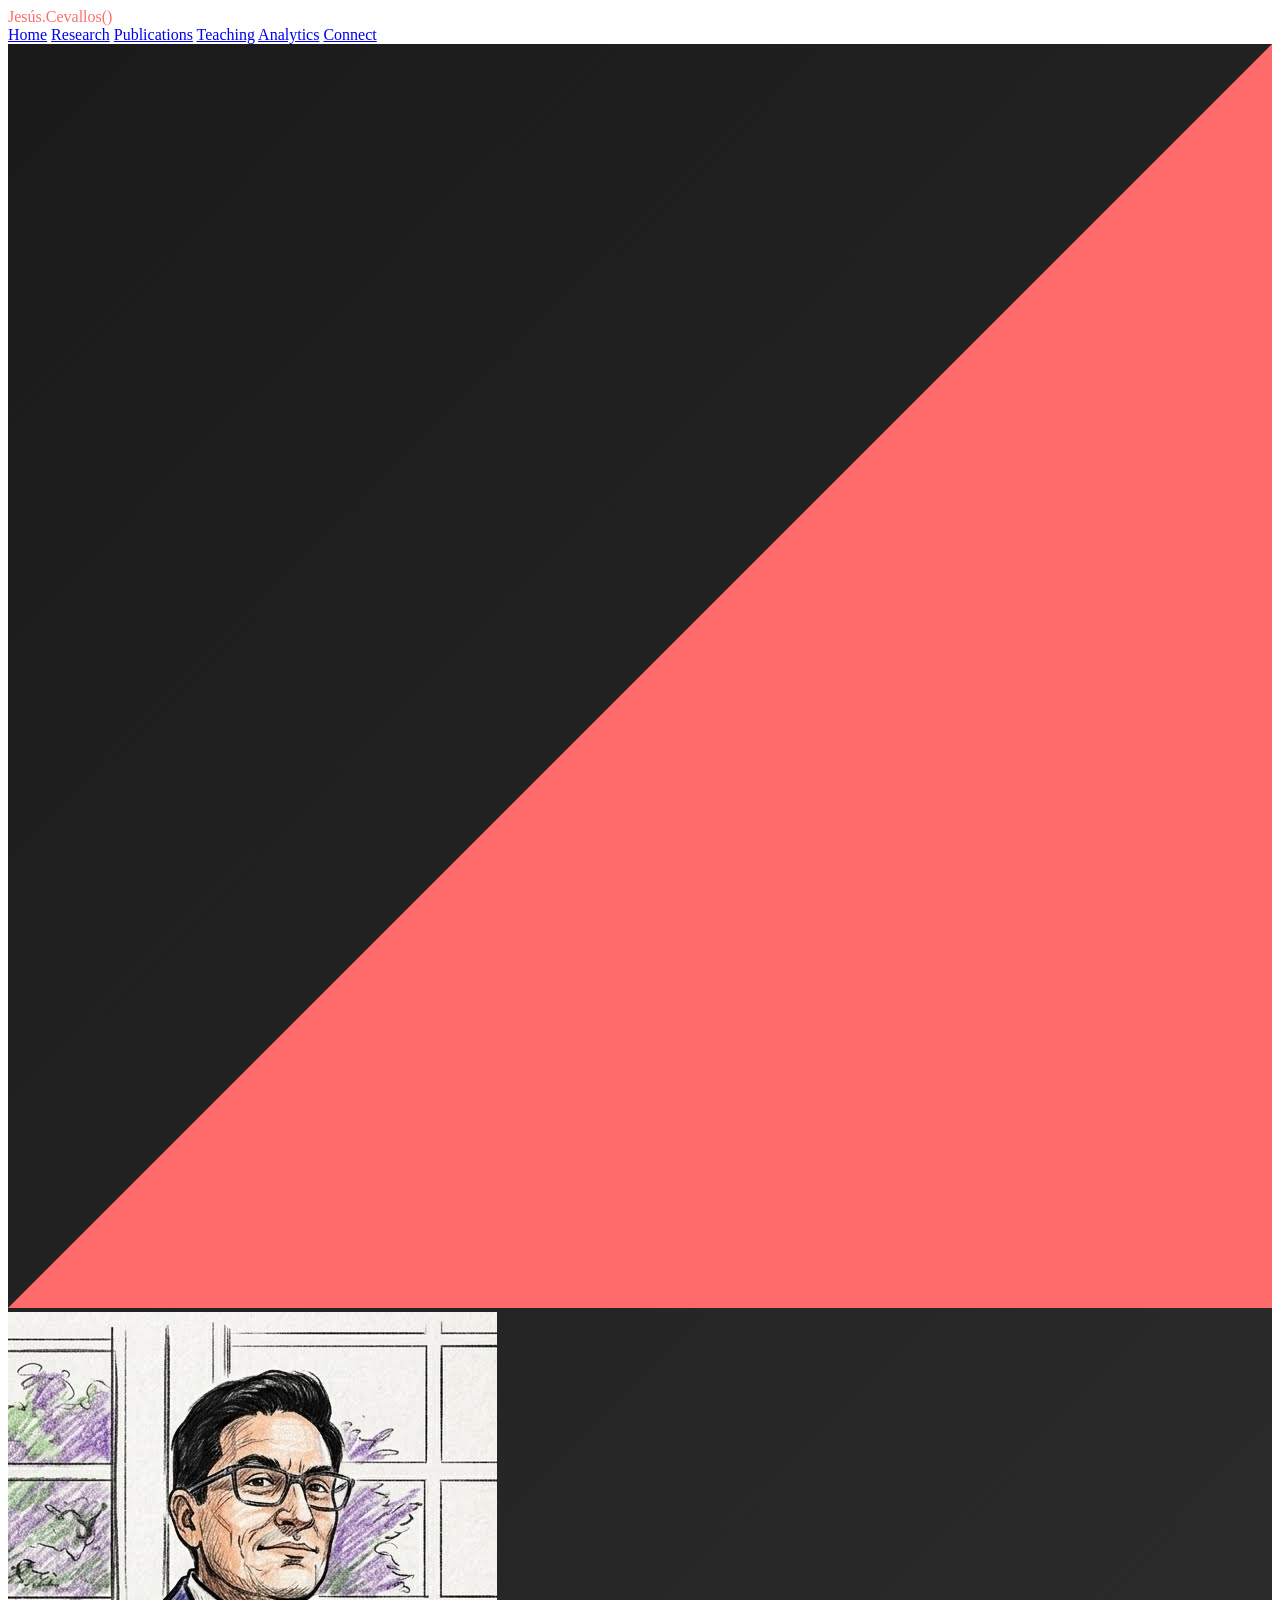
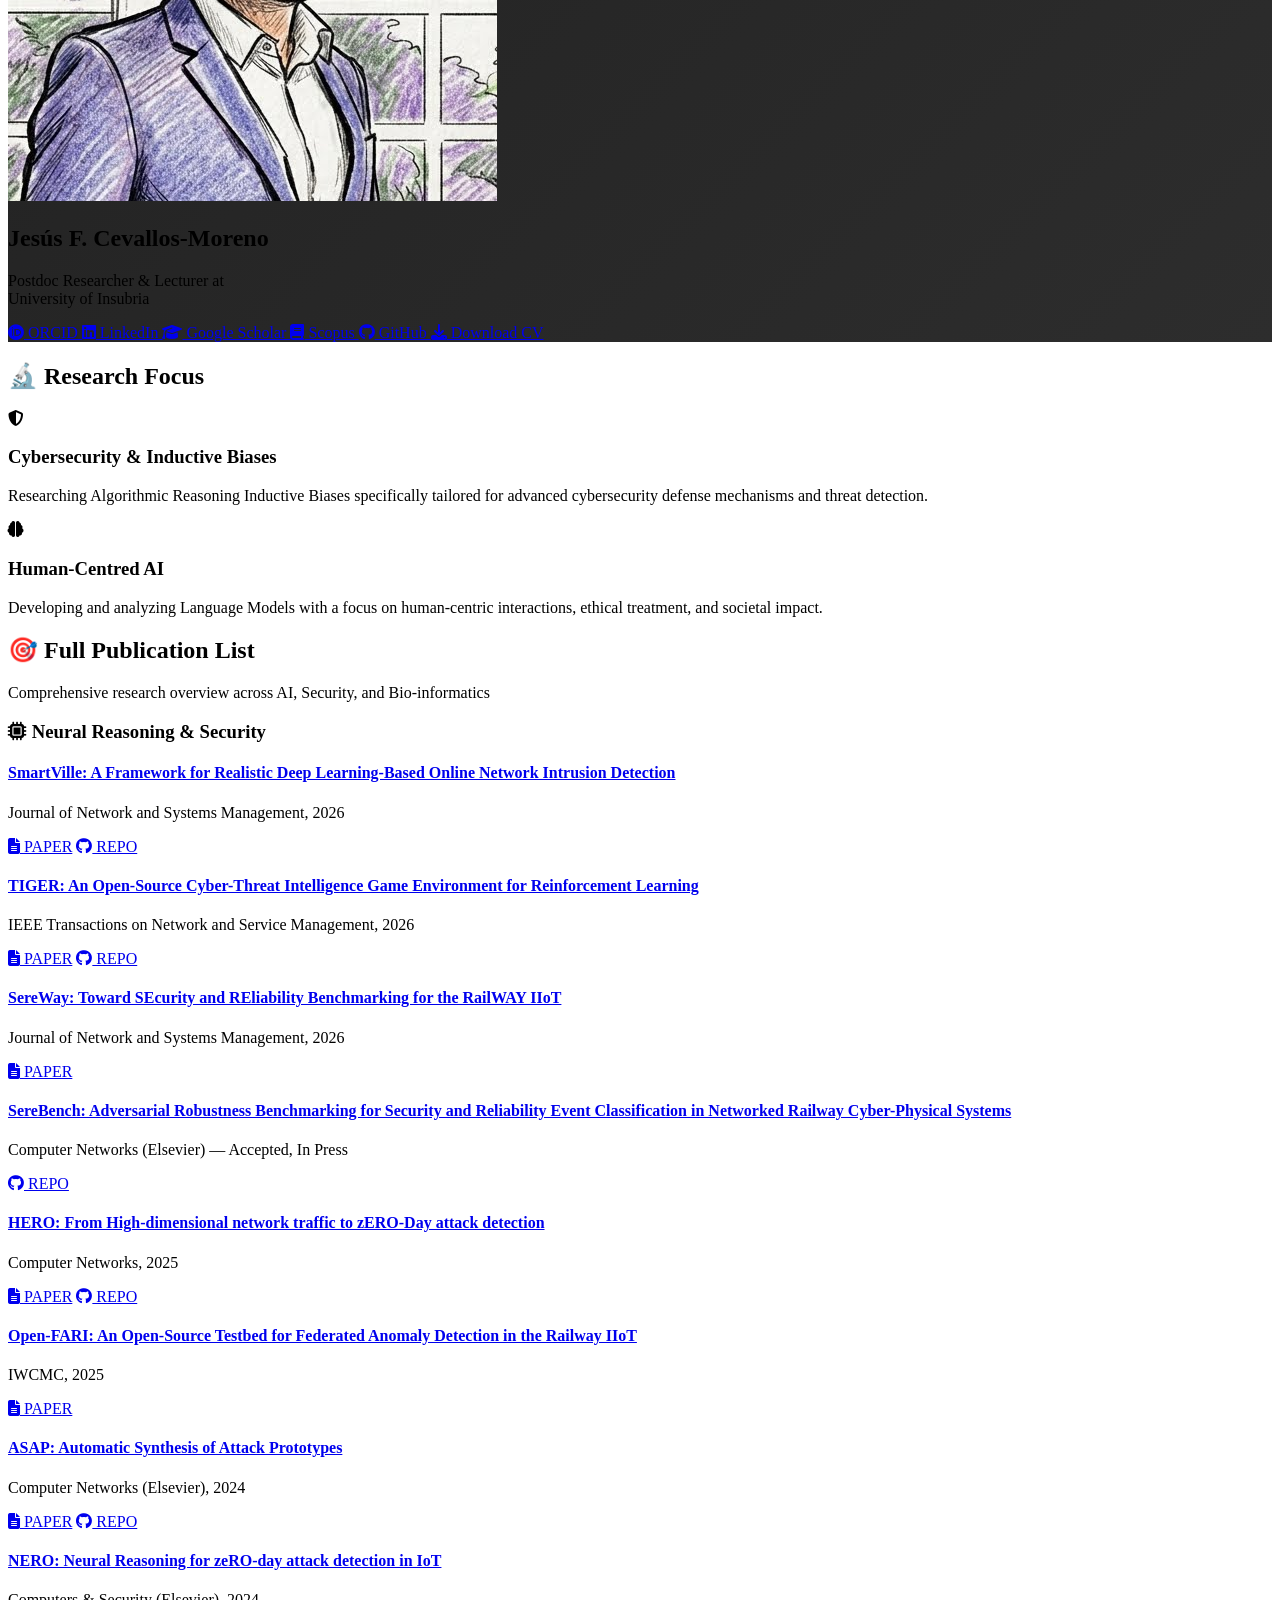
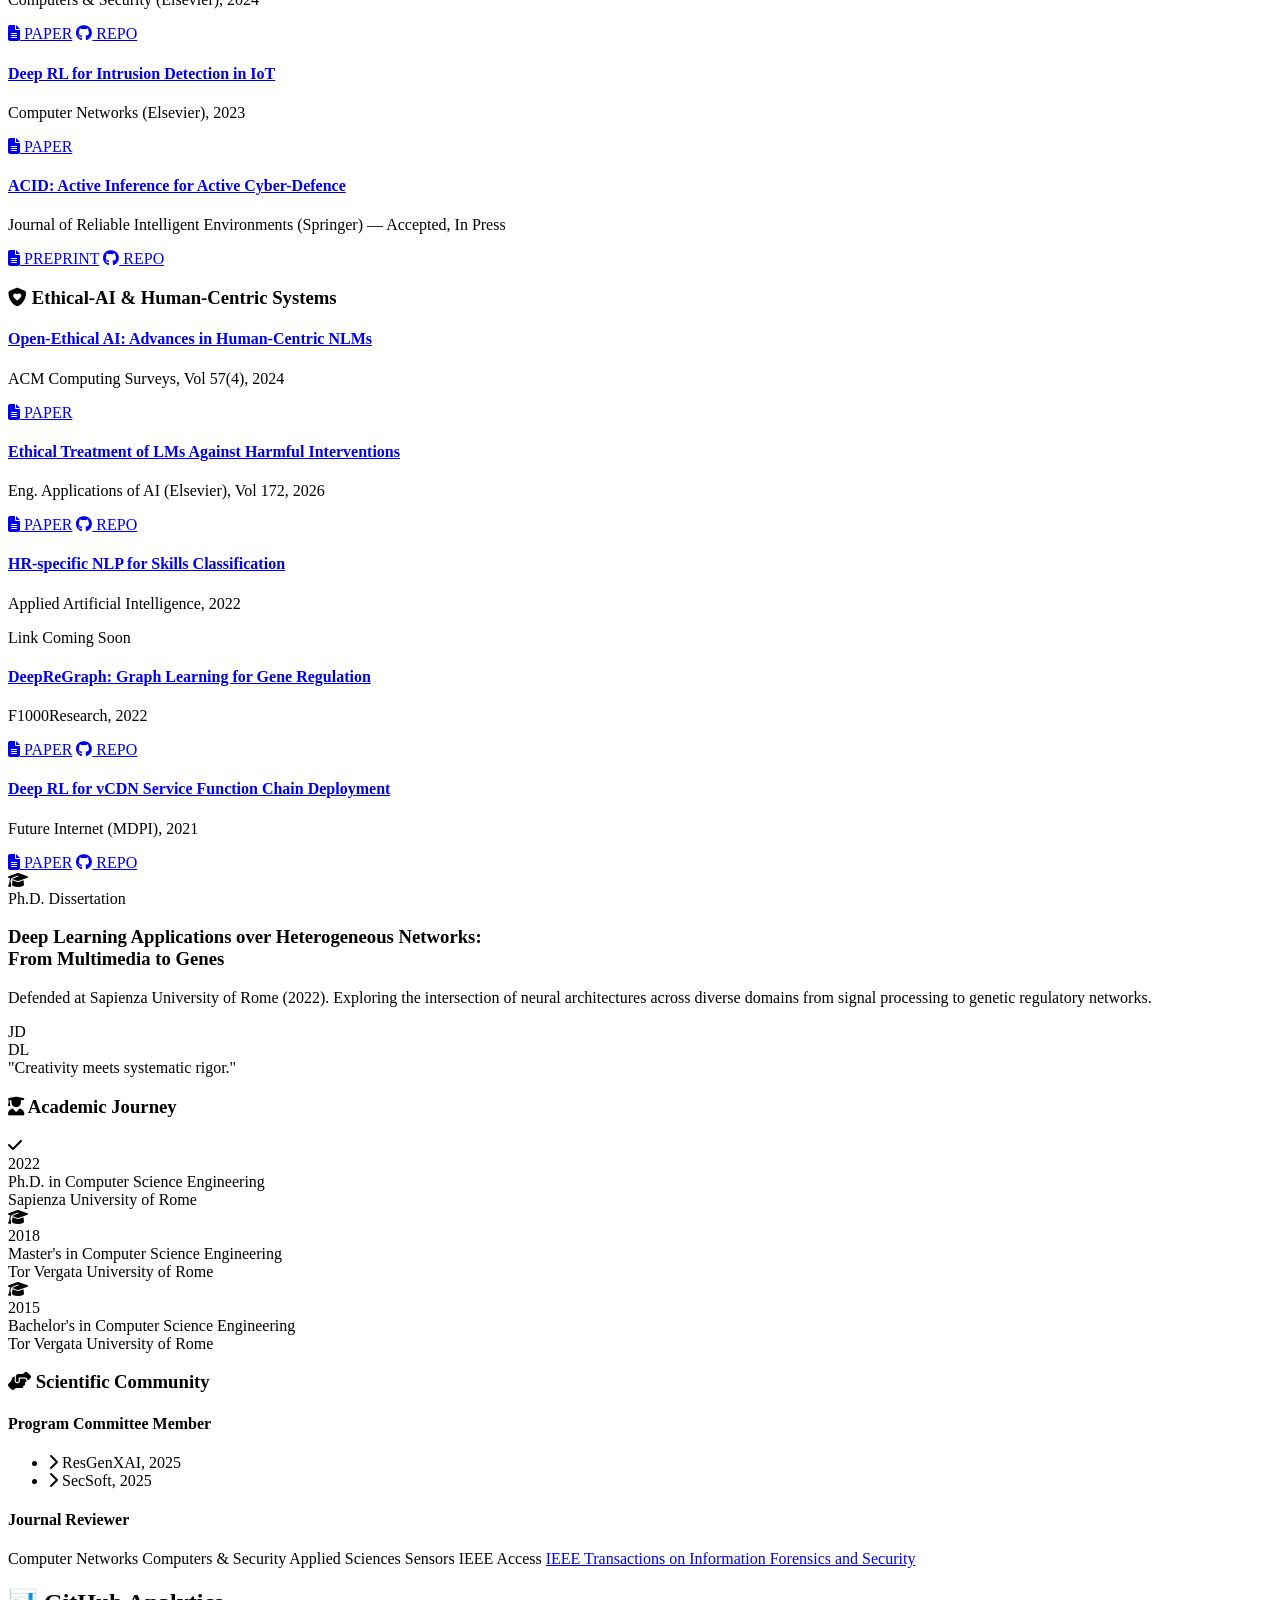
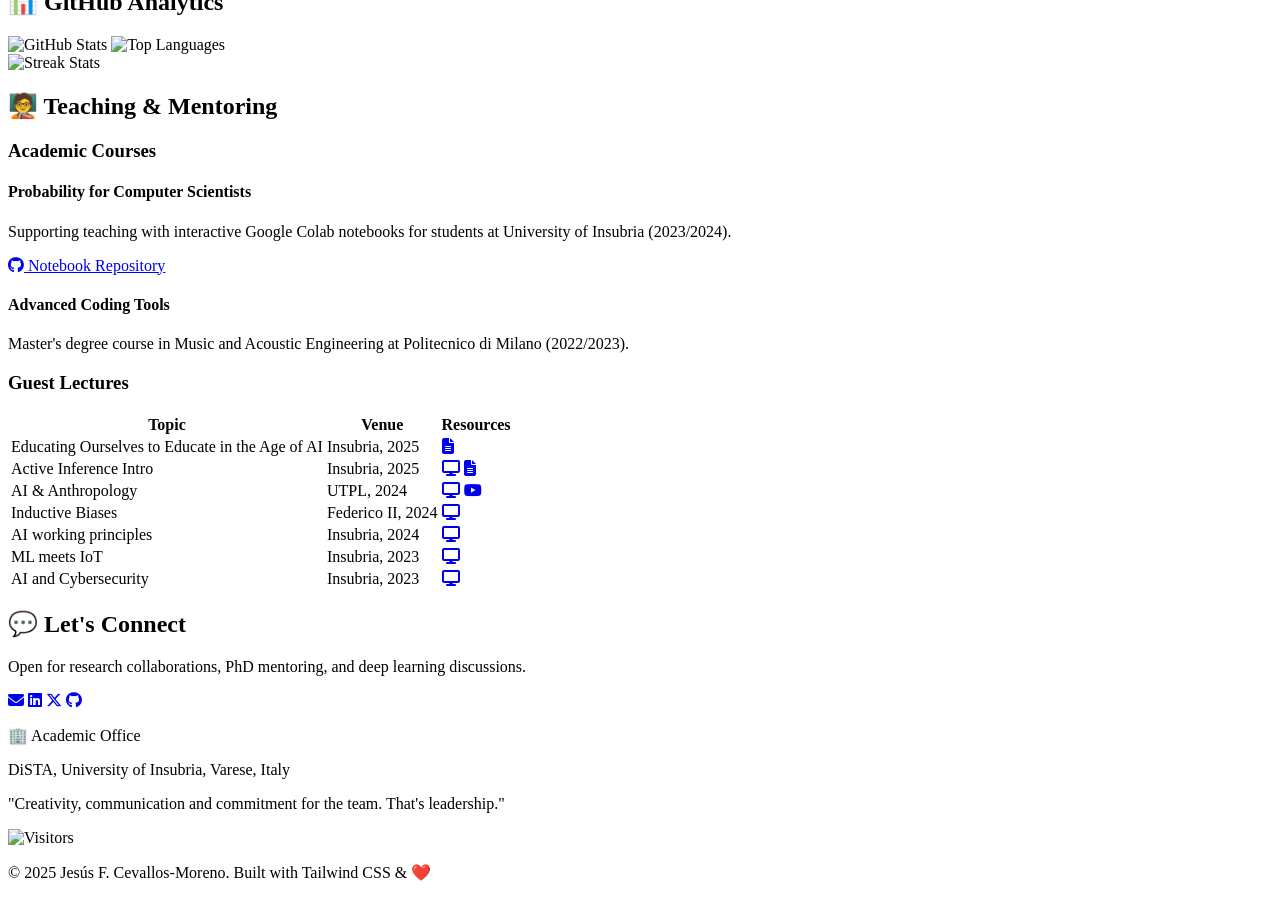
==== index.html @ f4cc7518 "feat: add SereBench publication, update ACID publication status, and update CV and submodules" ====
<!DOCTYPE html>
<html lang="en">
<head>
    <meta charset="UTF-8">
    <meta name="viewport" content="width=device-width, initial-scale=1.0">
    <title>Jesús F. Cevallos-Moreno | Academic Profile</title>
    <!-- Tailwind CSS for modern styling -->
    <script src="https://cdn.tailwindcss.com"></script>
    <!-- Font Awesome for icons -->
    <link rel="stylesheet" href="https://cdnjs.cloudflare.com/ajax/libs/font-awesome/6.4.0/css/all.min.css">
    <!-- Google Fonts -->
    <link href="https://fonts.googleapis.com/css2?family=Inter:wght@300;400;600;700&family=Fira+Code:wght@400;500&display=swap" rel="stylesheet">
    <!-- AOS for scroll animations -->
    <link href="https://unpkg.com/aos@2.3.1/dist/aos.css" rel="stylesheet">
    <script>
        tailwind.config = {
            theme: {
                extend: {
                    colors: {
                        primary: '#FF6B6B',
                        secondary: '#4285F4',
                        dark: '#1a1a1a',
                    },
                    fontFamily: {
                        sans: ['Inter', 'sans-serif'],
                        mono: ['Fira Code', 'monospace'],
                    }
                }
            }
        }
    </script>
    <style>
        html { scroll-behavior: smooth; }
        .gradient-text {
            background: linear-gradient(135deg, #FF6B6B 0%, #ff8e8e 100%);
            -webkit-background-clip: text;
            -webkit-text-fill-color: transparent;
        }
        .hero-gradient {
            background: linear-gradient(135deg, #1a1a1a 0%, #2d2d2d 100%);
        }
        .card-hover {
            transition: all 0.3s cubic-bezier(0.4, 0, 0.2, 1);
        }
        .card-hover:hover {
            transform: translateY(-5px);
            box-shadow: 0 10px 25px -5px rgba(0, 0, 0, 0.1), 0 8px 10px -6px rgba(0, 0, 0, 0.1);
        }
        /* Fix for AOS hidden elements in screenshots */
        .aos-init[data-aos].aos-animate {
            opacity: 1 !important;
            transform: none !important;
        }
    </style>
</head>
<body class="bg-gray-50 text-gray-900 font-sans">

    <!-- Navigation -->
    <nav class="fixed w-full z-50 bg-white/90 backdrop-blur-md border-b border-gray-100">
        <div class="max-w-7xl mx-auto px-4 sm:px-6 lg:px-8">
            <div class="flex justify-between h-16 items-center">
                <div class="text-xl font-bold gradient-text font-mono">Jesús.Cevallos()</div>
                <div class="hidden md:flex space-x-8">
                    <a href="#home" class="hover:text-primary font-medium transition">Home</a>
                    <a href="#research" class="hover:text-primary font-medium transition">Research</a>
                    <a href="#publications" class="hover:text-primary font-medium transition">Publications</a>
                    <a href="#teaching" class="hover:text-primary font-medium transition">Teaching</a>
                    <a href="#stats" class="hover:text-primary font-medium transition">Analytics</a>
                    <a href="#contact" class="hover:text-primary font-medium transition">Connect</a>
                </div>
            </div>
        </div>
    </nav>

    <!-- Hero Section -->
    <section id="home" class="hero-gradient min-h-[80vh] flex items-center pt-20 relative overflow-hidden">
        <div class="absolute inset-0 opacity-10 pointer-events-none">
            <svg class="h-full w-full" viewBox="0 0 100 100" preserveAspectRatio="none">
                <path d="M0 100 L100 0 L100 100 Z" fill="#FF6B6B"></path>
            </svg>
        </div>
        <div class="max-w-7xl mx-auto px-4 sm:px-6 lg:px-8 w-full relative z-10 py-12">
            <div class="flex flex-col md:flex-row items-center gap-12">
                <div class="flex-shrink-0" data-aos="fade-right">
                    <div class="relative">
                        <div class="absolute -inset-1 bg-primary rounded-full blur opacity-30"></div>
                        <img src="profile.jpeg" alt="Jesús F. Cevallos-Moreno" class="relative w-48 h-48 md:w-64 md:h-64 rounded-full border-4 border-white object-cover shadow-2xl">
                    </div>
                </div>
                <div class="text-center md:text-left" data-aos="fade-left">
                    <h1 class="text-4xl md:text-6xl font-extrabold text-white mb-4">
                        Jesús F. <span class="text-primary">Cevallos-Moreno</span>
                    </h1>
                    <p class="text-xl md:text-2xl text-gray-300 font-light mb-8 max-w-2xl">
                        Postdoc Researcher & Lecturer at <br class="hidden md:block">
                        <span class="text-white font-semibold underline decoration-primary underline-offset-4">University of Insubria</span>
                    </p>
                    <div class="flex flex-wrap justify-center md:justify-start gap-4">
                        <a href="https://orcid.org/0000-0003-2752-4616" target="_blank" class="px-6 py-3 bg-white/10 hover:bg-white/20 text-white rounded-full transition border border-white/20 flex items-center gap-2">
                            <i class="fa-brands fa-orcid text-[#A6CE39]"></i> ORCID
                        </a>
                        <a href="https://www.linkedin.com/in/jesuscevallos/" target="_blank" class="px-6 py-3 bg-[#0A66C2] hover:bg-opacity-90 text-white rounded-full transition flex items-center gap-2">
                            <i class="fa-brands fa-linkedin"></i> LinkedIn
                        </a>
                        <a href="https://scholar.google.com/citations?user=26o39YMAAAAJ" target="_blank" class="px-6 py-3 bg-[#4285F4] hover:bg-opacity-90 text-white rounded-full transition flex items-center gap-2">
                            <i class="fa-solid fa-graduation-cap"></i> Google Scholar
                        </a>
                        <a href="https://www.scopus.com/authid/detail.uri?authorId=58584223400" target="_blank" class="px-6 py-3 bg-[#E9711C] hover:bg-opacity-90 text-white rounded-full transition flex items-center gap-2">
                            <i class="fa-solid fa-book"></i> Scopus
                        </a>
                        <a href="https://github.com/QwertyJacob" target="_blank" class="px-6 py-3 bg-[#181717] hover:bg-opacity-90 text-white rounded-full transition flex items-center gap-2">
                            <i class="fa-brands fa-github"></i> GitHub
                        </a>
                        <a href="Jesus_Cevallos_CV.pdf" download class="px-6 py-3 bg-primary hover:bg-opacity-90 text-white rounded-full transition flex items-center gap-2">
                            <i class="fa-solid fa-download"></i> Download CV
                        </a>
                    </div>
                </div>
            </div>
        </div>
    </section>

    <!-- Research Focus -->
    <section id="research" class="py-24 bg-white">
        <div class="max-w-7xl mx-auto px-4 sm:px-6 lg:px-8">
            <div class="text-center mb-16" data-aos="fade-up">
                <h2 class="text-3xl md:text-4xl font-bold mb-4">🔬 Research Focus</h2>
                <div class="h-1.5 w-20 bg-primary mx-auto rounded-full"></div>
            </div>
            <div class="grid md:grid-cols-2 gap-8">
                <div class="p-8 rounded-2xl bg-gray-50 border-l-8 border-primary shadow-sm card-hover" data-aos="fade-up" data-aos-delay="100">
                    <div class="text-primary text-4xl mb-4"><i class="fa-solid fa-shield-halved"></i></div>
                    <h3 class="text-2xl font-bold mb-3">Cybersecurity & Inductive Biases</h3>
                    <p class="text-gray-600 leading-relaxed">Researching Algorithmic Reasoning Inductive Biases specifically tailored for advanced cybersecurity defense mechanisms and threat detection.</p>
                </div>
                <div class="p-8 rounded-2xl bg-gray-50 border-l-8 border-secondary shadow-sm card-hover" data-aos="fade-up" data-aos-delay="200">
                    <div class="text-secondary text-4xl mb-4"><i class="fa-solid fa-brain"></i></div>
                    <h3 class="text-2xl font-bold mb-3">Human-Centred AI</h3>
                    <p class="text-gray-600 leading-relaxed">Developing and analyzing Language Models with a focus on human-centric interactions, ethical treatment, and societal impact.</p>
                </div>
            </div>
        </div>
    </section>

    <!-- Publications Section -->
    <section id="publications" class="py-24 bg-gray-50">
        <div class="max-w-7xl mx-auto px-4 sm:px-6 lg:px-8">
            <div class="text-center mb-16" data-aos="fade-up">
                <h2 class="text-3xl md:text-4xl font-bold mb-4">🎯 Full Publication List</h2>
                <p class="text-gray-500 text-lg">Comprehensive research overview across AI, Security, and Bio-informatics</p>
                <div class="h-1.5 w-20 bg-primary mx-auto rounded-full mt-4"></div>
            </div>

            <div class="grid lg:grid-cols-2 gap-x-12 gap-y-16">
                <!-- Stream: Neural Algorithmic Reasoning for Cybersecurity -->
                <div data-aos="fade-right">
                    <h3 class="text-2xl font-bold mb-8 flex items-center gap-3 text-dark">
                        <span class="p-2 bg-primary/10 rounded-lg text-primary"><i class="fa-solid fa-microchip"></i></span>
                        Neural Reasoning & Security
                    </h3>
                    <div class="space-y-6">
                        <div class="bg-white p-6 rounded-xl shadow-sm border-t-4 border-primary card-hover">
                            <h4 class="font-bold text-lg mb-2"><a href="https://link.springer.com/article/10.1007/s10922-026-10097-8" target="_blank" class="hover:text-primary transition">SmartVille: A Framework for Realistic Deep Learning-Based Online Network Intrusion Detection</a></h4>
                            <p class="text-sm text-gray-500 italic mb-4">Journal of Network and Systems Management, 2026</p>
                            <div class="flex gap-2">
                                <a href="https://link.springer.com/article/10.1007/s10922-026-10097-8" target="_blank" class="text-xs font-bold px-4 py-1.5 bg-blue-100 text-blue-700 rounded-full hover:bg-blue-200 transition"><i class="fa-solid fa-file-lines mr-1"></i> PAPER</a>
                                <a href="https://github.com/DISTA-IoT/insubria-smartville" target="_blank" class="text-xs font-bold px-4 py-1.5 bg-gray-100 text-gray-700 rounded-full hover:bg-gray-200 transition"><i class="fa-brands fa-github mr-1"></i> REPO</a>
                            </div>
                        </div>
                        <div class="bg-white p-6 rounded-xl shadow-sm border-t-4 border-primary card-hover">
                            <h4 class="font-bold text-lg mb-2"><a href="https://ieeexplore.ieee.org/document/11683850/" target="_blank" class="hover:text-primary transition">TIGER: An Open-Source Cyber-Threat Intelligence Game Environment for Reinforcement Learning</a></h4>
                            <p class="text-sm text-gray-500 italic mb-4">IEEE Transactions on Network and Service Management, 2026</p>
                            <div class="flex gap-2">
                                <a href="https://ieeexplore.ieee.org/document/11683850/" target="_blank" class="text-xs font-bold px-4 py-1.5 bg-blue-100 text-blue-700 rounded-full hover:bg-blue-200 transition"><i class="fa-solid fa-file-lines mr-1"></i> PAPER</a>
                                <a href="https://github.com/DISTA-IoT/tiger" target="_blank" class="text-xs font-bold px-4 py-1.5 bg-gray-100 text-gray-700 rounded-full hover:bg-gray-200 transition"><i class="fa-brands fa-github mr-1"></i> REPO</a>
                            </div>
                        </div>
                        <div class="bg-white p-6 rounded-xl shadow-sm border-t-4 border-primary card-hover">
                            <h4 class="font-bold text-lg mb-2"><a href="https://link.springer.com/article/10.1007/s10922-025-10026-1" target="_blank" class="hover:text-primary transition">SereWay: Toward SEcurity and REliability Benchmarking for the RailWAY IIoT</a></h4>
                            <p class="text-sm text-gray-500 italic mb-4">Journal of Network and Systems Management, 2026</p>
                            <div class="flex gap-2">
                                <a href="https://link.springer.com/article/10.1007/s10922-025-10026-1" target="_blank" class="text-xs font-bold px-4 py-1.5 bg-blue-100 text-blue-700 rounded-full hover:bg-blue-200 transition"><i class="fa-solid fa-file-lines mr-1"></i> PAPER</a>
                            </div>
                        </div>
                        <div class="bg-white p-6 rounded-xl shadow-sm border-t-4 border-primary card-hover">
                            <h4 class="font-bold text-lg mb-2"><a href="https://github.com/DIETI-DISTA-IoT/SereBench" target="_blank" class="hover:text-primary transition">SereBench: Adversarial Robustness Benchmarking for Security and Reliability Event Classification in Networked Railway Cyber-Physical Systems</a></h4>
                            <p class="text-sm text-gray-500 italic mb-4">Computer Networks (Elsevier) &mdash; Accepted, In Press</p>
                            <div class="flex gap-2">
                                <a href="https://github.com/DIETI-DISTA-IoT/SereBench" target="_blank" class="text-xs font-bold px-4 py-1.5 bg-gray-100 text-gray-700 rounded-full hover:bg-gray-200 transition"><i class="fa-brands fa-github mr-1"></i> REPO</a>
                            </div>
                        </div>
                        <div class="bg-white p-6 rounded-xl shadow-sm border-t-4 border-primary card-hover">
                            <h4 class="font-bold text-lg mb-2"><a href="https://www.sciencedirect.com/science/article/pii/S1389128625002324" target="_blank" class="hover:text-primary transition">HERO: From High-dimensional network traffic to zERO-Day attack detection</a></h4>
                            <p class="text-sm text-gray-500 italic mb-4">Computer Networks, 2025</p>
                            <div class="flex gap-2">
                                <a href="https://www.sciencedirect.com/science/article/pii/S1389128625002324" target="_blank" class="text-xs font-bold px-4 py-1.5 bg-blue-100 text-blue-700 rounded-full hover:bg-blue-200 transition"><i class="fa-solid fa-file-lines mr-1"></i> PAPER</a>
                                <a href="https://github.com/QwertyJacob/HERO" target="_blank" class="text-xs font-bold px-4 py-1.5 bg-gray-100 text-gray-700 rounded-full hover:bg-gray-200 transition"><i class="fa-brands fa-github mr-1"></i> REPO</a>
                            </div>
                        </div>
                        <div class="bg-white p-6 rounded-xl shadow-sm border-t-4 border-primary card-hover">
                            <h4 class="font-bold text-lg mb-2"><a href="https://ieeexplore.ieee.org/document/11059481/" target="_blank" class="hover:text-primary transition">Open-FARI: An Open-Source Testbed for Federated Anomaly Detection in the Railway IIoT</a></h4>
                            <p class="text-sm text-gray-500 italic mb-4">IWCMC, 2025</p>
                            <div class="flex gap-2">
                                <a href="https://ieeexplore.ieee.org/document/11059481/" target="_blank" class="text-xs font-bold px-4 py-1.5 bg-blue-100 text-blue-700 rounded-full hover:bg-blue-200 transition"><i class="fa-solid fa-file-lines mr-1"></i> PAPER</a>
                            </div>
                        </div>
                        <div class="bg-white p-6 rounded-xl shadow-sm border-t-4 border-primary card-hover">
                            <h4 class="font-bold text-lg mb-2"><a href="https://www.sciencedirect.com/science/article/pii/S1389128624006601" target="_blank" class="hover:text-primary transition">ASAP: Automatic Synthesis of Attack Prototypes</a></h4>
                            <p class="text-sm text-gray-500 italic mb-4">Computer Networks (Elsevier), 2024</p>
                            <div class="flex gap-2">
                                <a href="https://www.sciencedirect.com/science/article/pii/S1389128624006601" target="_blank" class="text-xs font-bold px-4 py-1.5 bg-blue-100 text-blue-700 rounded-full hover:bg-blue-200 transition"><i class="fa-solid fa-file-lines mr-1"></i> PAPER</a>
                                <a href="https://github.com/DISTA-IoT/smartville" target="_blank" class="text-xs font-bold px-4 py-1.5 bg-gray-100 text-gray-700 rounded-full hover:bg-gray-200 transition"><i class="fa-brands fa-github mr-1"></i> REPO</a>
                            </div>
                        </div>
                        <div class="bg-white p-6 rounded-xl shadow-sm border-t-4 border-primary card-hover">
                            <h4 class="font-bold text-lg mb-2"><a href="https://www.sciencedirect.com/science/article/pii/S0167404824002001" target="_blank" class="hover:text-primary transition">NERO: Neural Reasoning for zeRO-day attack detection in IoT</a></h4>
                            <p class="text-sm text-gray-500 italic mb-4">Computers & Security (Elsevier), 2024</p>
                            <div class="flex gap-2">
                                <a href="https://www.sciencedirect.com/science/article/pii/S0167404824002001" target="_blank" class="text-xs font-bold px-4 py-1.5 bg-blue-100 text-blue-700 rounded-full hover:bg-blue-200 transition"><i class="fa-solid fa-file-lines mr-1"></i> PAPER</a>
                                <a href="https://github.com/QwertyJacob/NERO" target="_blank" class="text-xs font-bold px-4 py-1.5 bg-gray-100 text-gray-700 rounded-full hover:bg-gray-200 transition"><i class="fa-brands fa-github mr-1"></i> REPO</a>
                            </div>
                        </div>
                        <div class="bg-white p-6 rounded-xl shadow-sm border-t-4 border-primary card-hover">
                            <h4 class="font-bold text-lg mb-2"><a href="https://www.sciencedirect.com/science/article/pii/S1389128623004619" target="_blank" class="hover:text-primary transition">Deep RL for Intrusion Detection in IoT</a></h4>
                            <p class="text-sm text-gray-500 italic mb-4">Computer Networks (Elsevier), 2023</p>
                            <div class="flex gap-2">
                                <a href="https://www.sciencedirect.com/science/article/pii/S1389128623004619" target="_blank" class="text-xs font-bold px-4 py-1.5 bg-blue-100 text-blue-700 rounded-full hover:bg-blue-200 transition"><i class="fa-solid fa-file-lines mr-1"></i> PAPER</a>
                            </div>
                        </div>
                        <div class="bg-white p-6 rounded-xl shadow-sm border-t-4 border-primary card-hover">
                            <h4 class="font-bold text-lg mb-2"><a href="https://drive.google.com/file/d/1KrTEkmps82YnPEeX8qk7mXyOOXCqfmjT/view?usp=sharing" target="_blank" class="hover:text-primary transition">ACID: Active Inference for Active Cyber-Defence</a></h4>
                            <p class="text-sm text-gray-500 italic mb-4">Journal of Reliable Intelligent Environments (Springer) &mdash; Accepted, In Press</p>
                            <div class="flex gap-2">
                                <a href="https://drive.google.com/file/d/1KrTEkmps82YnPEeX8qk7mXyOOXCqfmjT/view?usp=sharing" target="_blank" class="text-xs font-bold px-4 py-1.5 bg-blue-100 text-blue-700 rounded-full hover:bg-blue-200 transition"><i class="fa-solid fa-file-lines mr-1"></i> PREPRINT</a>
                                <a href="https://github.com/DISTA-IoT/smartville" target="_blank" class="text-xs font-bold px-4 py-1.5 bg-gray-100 text-gray-700 rounded-full hover:bg-gray-200 transition"><i class="fa-brands fa-github mr-1"></i> REPO</a>
                            </div>
                        </div>
                    </div>
                </div>

                <!-- Stream: Ethical-AI & Human-Centric Systems -->
                <div data-aos="fade-left">
                    <h3 class="text-2xl font-bold mb-8 flex items-center gap-3 text-dark">
                        <span class="p-2 bg-secondary/10 rounded-lg text-secondary"><i class="fa-solid fa-shield-heart"></i></span>
                        Ethical-AI & Human-Centric Systems
                    </h3>
                    <div class="space-y-6">
                        <div class="bg-white p-6 rounded-xl shadow-sm border-t-4 border-secondary card-hover">
                            <h4 class="font-bold text-lg mb-2"><a href="https://dl.acm.org/doi/10.1145/3703454" target="_blank" class="hover:text-primary transition">Open-Ethical AI: Advances in Human-Centric NLMs</a></h4>
                            <p class="text-sm text-gray-500 italic mb-4">ACM Computing Surveys, Vol 57(4), 2024</p>
                            <div class="flex gap-2">
                                <a href="https://dl.acm.org/doi/10.1145/3703454" target="_blank" class="text-xs font-bold px-4 py-1.5 bg-blue-100 text-blue-700 rounded-full hover:bg-blue-200 transition"><i class="fa-solid fa-file-lines mr-1"></i> PAPER</a>
                            </div>
                        </div>
                        <div class="bg-white p-6 rounded-xl shadow-sm border-t-4 border-secondary card-hover">
                            <h4 class="font-bold text-lg mb-2"><a href="https://www.sciencedirect.com/science/article/pii/S0952197626005981" target="_blank" class="hover:text-primary transition">Ethical Treatment of LMs Against Harmful Interventions</a></h4>
                            <p class="text-sm text-gray-500 italic mb-4">Eng. Applications of AI (Elsevier), Vol 172, 2026</p>
                            <div class="flex gap-2">
                                <a href="https://www.sciencedirect.com/science/article/pii/S0952197626005981" target="_blank" class="text-xs font-bold px-4 py-1.5 bg-blue-100 text-blue-700 rounded-full hover:bg-blue-200 transition"><i class="fa-solid fa-file-lines mr-1"></i> PAPER</a>
                                <a href="https://github.com/QwertyJacob/genetica" target="_blank" class="text-xs font-bold px-4 py-1.5 bg-gray-100 text-gray-700 rounded-full hover:bg-gray-200 transition"><i class="fa-brands fa-github mr-1"></i> REPO</a>
                            </div>
                        </div>
                        <div class="bg-white p-6 rounded-xl shadow-sm border-t-4 border-secondary card-hover">
                            <h4 class="font-bold text-lg mb-2"><a href="#" target="_blank" class="hover:text-primary transition">HR-specific NLP for Skills Classification</a></h4>
                            <p class="text-sm text-gray-500 italic mb-4">Applied Artificial Intelligence, 2022</p>
                            <div class="flex gap-2">
                                <span class="text-xs font-bold px-4 py-1.5 bg-gray-100 text-gray-400 rounded-full italic">Link Coming Soon</span>
                            </div>
                        </div>
                        <div class="bg-white p-6 rounded-xl shadow-sm border-t-4 border-secondary card-hover">
                            <h4 class="font-bold text-lg mb-2"><a href="https://f1000research.com/articles/11-518" target="_blank" class="hover:text-primary transition">DeepReGraph: Graph Learning for Gene Regulation</a></h4>
                            <p class="text-sm text-gray-500 italic mb-4">F1000Research, 2022</p>
                            <div class="flex gap-2">
                                <a href="https://f1000research.com/articles/11-518" target="_blank" class="text-xs font-bold px-4 py-1.5 bg-blue-100 text-blue-700 rounded-full hover:bg-blue-200 transition"><i class="fa-solid fa-file-lines mr-1"></i> PAPER</a>
                                <a href="https://github.com/QwertyJacob/DeepReGraph" target="_blank" class="text-xs font-bold px-4 py-1.5 bg-gray-100 text-gray-700 rounded-full hover:bg-gray-200 transition"><i class="fa-brands fa-github mr-1"></i> REPO</a>
                            </div>
                        </div>
                        <div class="bg-white p-6 rounded-xl shadow-sm border-t-4 border-secondary card-hover">
                            <h4 class="font-bold text-lg mb-2"><a href="https://www.mdpi.com/1999-5903/13/11/278" target="_blank" class="hover:text-primary transition">Deep RL for vCDN Service Function Chain Deployment</a></h4>
                            <p class="text-sm text-gray-500 italic mb-4">Future Internet (MDPI), 2021</p>
                            <div class="flex gap-2">
                                <a href="https://www.mdpi.com/1999-5903/13/11/278" target="_blank" class="text-xs font-bold px-4 py-1.5 bg-blue-100 text-blue-700 rounded-full hover:bg-blue-200 transition"><i class="fa-solid fa-file-lines mr-1"></i> PAPER</a>
                                <a href="https://github.com/QwertyJacob/e2d4qn_vcdn_sfc_deployment" target="_blank" class="text-xs font-bold px-4 py-1.5 bg-gray-100 text-gray-700 rounded-full hover:bg-gray-200 transition"><i class="fa-brands fa-github mr-1"></i> REPO</a>
                            </div>
                        </div>
                    </div>
                </div>
            </div>

            <!-- Ph.D. Thesis Highlight -->
            <div class="mt-16 bg-dark rounded-3xl p-8 md:p-12 text-white relative overflow-hidden" data-aos="zoom-in">
                <div class="absolute top-0 right-0 p-8 text-primary opacity-20 text-9xl rotate-12">
                    <i class="fa-solid fa-graduation-cap"></i>
                </div>
                <div class="relative z-10">
                    <span class="px-4 py-1 bg-primary/20 text-primary border border-primary/30 rounded-full text-xs font-bold uppercase tracking-widest">Ph.D. Dissertation</span>
                    <h3 class="text-2xl md:text-3xl font-bold mt-4 mb-6">Deep Learning Applications over Heterogeneous Networks: <br class="hidden md:block"> From Multimedia to Genes</h3>
                    <p class="text-gray-400 max-w-3xl mb-8 leading-relaxed">Defended at Sapienza University of Rome (2022). Exploring the intersection of neural architectures across diverse domains from signal processing to genetic regulatory networks.</p>
                    <div class="flex items-center gap-6">
                        <div class="flex -space-x-3">
                            <div class="w-10 h-10 rounded-full border-2 border-dark bg-primary flex items-center justify-center text-xs font-bold">JD</div>
                            <div class="w-10 h-10 rounded-full border-2 border-dark bg-secondary flex items-center justify-center text-xs font-bold">DL</div>
                        </div>
                        <span class="text-sm font-medium text-gray-300 italic">"Creativity meets systematic rigor."</span>
                    </div>
                </div>
            </div>
        </div>
    </section>

    <!-- Academic Services & Education -->
    <section class="py-24 bg-white">
        <div class="max-w-7xl mx-auto px-4 sm:px-6 lg:px-8">
            <div class="grid lg:grid-cols-2 gap-16">
                <!-- Education -->
                <div data-aos="fade-up">
                    <h3 class="text-2xl font-bold mb-8 flex items-center gap-3">
                        <span class="p-2 bg-primary/10 rounded-lg text-primary"><i class="fa-solid fa-user-graduate"></i></span>
                        Academic Journey
                    </h3>
                    <div class="space-y-8 relative before:absolute before:inset-0 before:ml-5 before:-translate-x-px md:before:mx-auto md:before:translate-x-0 before:h-full before:w-0.5 before:bg-gradient-to-b before:from-transparent before:via-gray-300 before:to-transparent">
                        <div class="relative flex items-center justify-between md:justify-normal md:odd:flex-row-reverse group is-active">
                            <div class="flex items-center justify-center w-10 h-10 rounded-full border border-white bg-gray-200 group-[.is-active]:bg-primary group-[.is-active]:text-white shadow shrink-0 md:order-1 md:group-odd:-translate-x-1/2 md:group-even:translate-x-1/2 transition">
                                <i class="fa-solid fa-check"></i>
                            </div>
                            <div class="w-[calc(100%-4rem)] md:w-[45%] p-4 rounded border border-gray-100 bg-gray-50 shadow-sm transition hover:shadow-md">
                                <time class="font-mono text-xs font-bold text-primary">2022</time>
                                <div class="font-bold text-gray-900">Ph.D. in Computer Science Engineering</div>
                                <div class="text-sm text-gray-500">Sapienza University of Rome</div>
                            </div>
                        </div>
                        <div class="relative flex items-center justify-between md:justify-normal md:odd:flex-row-reverse group">
                            <div class="flex items-center justify-center w-10 h-10 rounded-full border border-white bg-gray-200 shadow shrink-0 md:order-1 md:group-odd:-translate-x-1/2 md:group-even:translate-x-1/2 transition">
                                <i class="fa-solid fa-graduation-cap"></i>
                            </div>
                            <div class="w-[calc(100%-4rem)] md:w-[45%] p-4 rounded border border-gray-100 bg-gray-50 shadow-sm transition hover:shadow-md">
                                <time class="font-mono text-xs font-bold text-gray-400">2018</time>
                                <div class="font-bold text-gray-900">Master's in Computer Science Engineering</div>
                                <div class="text-sm text-gray-500">Tor Vergata University of Rome</div>
                            </div>
                        </div>
                        <div class="relative flex items-center justify-between md:justify-normal md:odd:flex-row-reverse group">
                            <div class="flex items-center justify-center w-10 h-10 rounded-full border border-white bg-gray-200 shadow shrink-0 md:order-1 md:group-odd:-translate-x-1/2 md:group-even:translate-x-1/2 transition">
                                <i class="fa-solid fa-graduation-cap"></i>
                            </div>
                            <div class="w-[calc(100%-4rem)] md:w-[45%] p-4 rounded border border-gray-100 bg-gray-50 shadow-sm transition hover:shadow-md">
                                <time class="font-mono text-xs font-bold text-gray-400">2015</time>
                                <div class="font-bold text-gray-900">Bachelor's in Computer Science Engineering</div>
                                <div class="text-sm text-gray-500">Tor Vergata University of Rome</div>
                            </div>
                        </div>
                    </div>
                </div>

                <!-- Academic Service -->
                <div data-aos="fade-up" data-aos-delay="200">
                    <h3 class="text-2xl font-bold mb-8 flex items-center gap-3">
                        <span class="p-2 bg-secondary/10 rounded-lg text-secondary"><i class="fa-solid fa-handshake-angle"></i></span>
                        Scientific Community
                    </h3>
                    <div class="bg-gray-50 rounded-2xl p-6 border border-gray-100">
                        <h4 class="font-bold text-gray-700 mb-4 uppercase text-xs tracking-widest">Program Committee Member</h4>
                        <ul class="space-y-3 mb-8">
                            <li class="flex items-start gap-2 text-sm">
                                <i class="fa-solid fa-chevron-right text-secondary mt-1"></i>
                                <span>ResGenXAI, 2025</span>
                            </li>
                            <li class="flex items-start gap-2 text-sm">
                                <i class="fa-solid fa-chevron-right text-secondary mt-1"></i>
                                <span>SecSoft, 2025</span>
                            </li>
                        </ul>

                        <h4 class="font-bold text-gray-700 mb-4 uppercase text-xs tracking-widest">Journal Reviewer</h4>
                        <div class="flex flex-wrap gap-2">
                            <span class="px-3 py-1 bg-white border border-gray-200 rounded-full text-xs font-semibold text-gray-600">Computer Networks</span>
                            <span class="px-3 py-1 bg-white border border-gray-200 rounded-full text-xs font-semibold text-gray-600">Computers & Security</span>
                            <span class="px-3 py-1 bg-white border border-gray-200 rounded-full text-xs font-semibold text-gray-600">Applied Sciences</span>
                            <span class="px-3 py-1 bg-white border border-gray-200 rounded-full text-xs font-semibold text-gray-600">Sensors</span>
                            <span class="px-3 py-1 bg-white border border-gray-200 rounded-full text-xs font-semibold text-gray-600">IEEE Access</span>
                            <a href="https://ieeexplore.ieee.org/xpl/RecentIssue.jsp?punumber=10206" target="_blank" class="px-3 py-1 bg-white border border-gray-200 rounded-full text-xs font-semibold text-gray-600 hover:border-primary hover:text-primary transition">IEEE Transactions on Information Forensics and Security</a>
                        </div>
                    </div>
                </div>
            </div>
        </div>
    </section>

    <!-- GitHub Stats Section -->
    <section id="stats" class="py-24 bg-dark text-white">
        <div class="max-w-7xl mx-auto px-4 sm:px-6 lg:px-8">
            <div class="text-center mb-16" data-aos="fade-up">
                <h2 class="text-3xl md:text-4xl font-bold mb-4">📊 GitHub Analytics</h2>
                <div class="h-1.5 w-20 bg-primary mx-auto rounded-full mt-4"></div>
            </div>
            <div class="flex flex-col items-center gap-12" data-aos="zoom-in">
                <div class="flex flex-wrap justify-center gap-6">
                    <img src="https://github-readme-stats.vercel.app/api?username=QwertyJacob&show_icons=true&theme=dracula&hide_border=true&bg_color=00000000&title_color=FF6B6B&icon_color=FF6B6B&text_color=ffffff" alt="GitHub Stats" class="max-w-full">
                    <img src="https://github-readme-stats.vercel.app/api/top-langs/?username=QwertyJacob&layout=compact&theme=dracula&hide_border=true&bg_color=00000000&title_color=FF6B6B&icon_color=FF6B6B&text_color=ffffff&hide=html,css,jupyter%20notebook" alt="Top Languages" class="max-w-full">
                </div>
                <img src="https://github-readme-streak-stats.herokuapp.com/?user=QwertyJacob&theme=dracula&hide_border=true&background=00000000&ring=FF6B6B&fire=FF6B6B&currStreakLabel=FF6B6B" alt="Streak Stats" class="max-w-full">
            </div>
        </div>
    </section>

    <!-- Teaching Section -->
    <section id="teaching" class="py-24 bg-white">
        <div class="max-w-7xl mx-auto px-4 sm:px-6 lg:px-8">
            <div class="text-center mb-16" data-aos="fade-up">
                <h2 class="text-3xl md:text-4xl font-bold mb-4">🧑‍🏫 Teaching & Mentoring</h2>
                <div class="h-1.5 w-20 bg-primary mx-auto rounded-full mt-4"></div>
            </div>
            
            <div class="grid lg:grid-cols-2 gap-12 items-start">
                <div class="space-y-8" data-aos="fade-right">
                    <h3 class="text-2xl font-bold mb-6 underline decoration-primary underline-offset-8 decoration-4">Academic Courses</h3>
                    <div class="bg-gray-50 p-6 rounded-xl border border-gray-100 card-hover">
                        <h4 class="font-bold text-lg mb-2">Probability for Computer Scientists</h4>
                        <p class="text-gray-600 mb-4">Supporting teaching with interactive Google Colab notebooks for students at University of Insubria (2023/2024).</p>
                        <a href="https://github.com/QwertyJacob/colab_handouts_PSI" target="_blank" class="inline-flex items-center gap-2 text-primary hover:underline font-semibold">
                            <i class="fa-brands fa-github"></i> Notebook Repository
                        </a>
                    </div>
                    <div class="bg-gray-50 p-6 rounded-xl border border-gray-100 card-hover">
                        <h4 class="font-bold text-lg mb-2">Advanced Coding Tools</h4>
                        <p class="text-gray-600 mb-4">Master's degree course in Music and Acoustic Engineering at Politecnico di Milano (2022/2023).</p>
                    </div>
                </div>

                <div data-aos="fade-left">
                    <h3 class="text-2xl font-bold mb-6 underline decoration-secondary underline-offset-8 decoration-4">Guest Lectures</h3>
                    <div class="overflow-hidden rounded-xl border border-gray-200 shadow-sm">
                        <table class="w-full text-left">
                            <thead class="bg-gray-100 text-gray-700 font-bold text-sm uppercase tracking-wider">
                                <tr>
                                    <th class="px-6 py-4">Topic</th>
                                    <th class="px-6 py-4">Venue</th>
                                    <th class="px-6 py-4">Resources</th>
                                </tr>
                            </thead>
                            <tbody class="divide-y divide-gray-200 text-sm">
                                <tr class="hover:bg-gray-50 transition">
                                    <td class="px-6 py-4 font-semibold">Educating Ourselves to Educate in the Age of AI</td>
                                    <td class="px-6 py-4">Insubria, 2025</td>
                                    <td class="px-6 py-4 text-primary flex gap-4">
                                        <a href="https://drive.google.com/file/d/1fjuexVNl7D41z7AA1-226Hfallo_nSIN/view?usp=sharing" target="_blank" title="Material"><i class="fa-solid fa-file-lines text-lg"></i></a>
                                    </td>
                                </tr>
                                <tr class="hover:bg-gray-50 transition">
                                    <td class="px-6 py-4 font-semibold">Active Inference Intro</td>
                                    <td class="px-6 py-4">Insubria, 2025</td>
                                    <td class="px-6 py-4 text-primary flex gap-4">
                                        <a href="https://www.canva.com/design/DAG4ZGjAg4M/z_UESq1lCMfOoTS402CAYA/view" target="_blank" title="Slides"><i class="fa-solid fa-display text-lg"></i></a>
                                        <a href="https://docs.google.com/document/d/1kFPLwgz3UQF60vC1MspOsBaorbto7ZDq7yoL3XflLsI/edit" target="_blank" title="Handout"><i class="fa-solid fa-file-lines text-lg"></i></a>
                                    </td>
                                </tr>
                                <tr class="hover:bg-gray-50 transition">
                                    <td class="px-6 py-4 font-semibold">AI & Anthropology</td>
                                    <td class="px-6 py-4">UTPL, 2024</td>
                                    <td class="px-6 py-4 text-primary flex gap-4">
                                        <a href="https://www.canva.com/design/DAGnb0BE-nQ/Ftz1zY-xy0e6j8oFoqixDA/view" target="_blank" title="Slides"><i class="fa-solid fa-display text-lg"></i></a>
                                        <a href="https://www.youtube.com/watch?v=xPx6QKY4InM" target="_blank" title="Video"><i class="fa-brands fa-youtube text-lg"></i></a>
                                    </td>
                                </tr>
                                <tr class="hover:bg-gray-50 transition">
                                    <td class="px-6 py-4 font-semibold">Inductive Biases</td>
                                    <td class="px-6 py-4">Federico II, 2024</td>
                                    <td class="px-6 py-4 text-primary">
                                        <a href="https://www.canva.com/design/DAGQWFO1zls/h-t85UhVlwthTTNjcLNeYQ/view" target="_blank" title="Slides"><i class="fa-solid fa-display text-lg"></i></a>
                                    </td>
                                </tr>
                                <tr class="hover:bg-gray-50 transition">
                                    <td class="px-6 py-4 font-semibold">AI working principles</td>
                                    <td class="px-6 py-4">Insubria, 2024</td>
                                    <td class="px-6 py-4 text-primary">
                                        <a href="https://www.canva.com/design/DAGUOyGESSE/6j2h1A14A7_3iowuPftK2g/view" target="_blank" title="Slides"><i class="fa-solid fa-display text-lg"></i></a>
                                    </td>
                                </tr>
                                <tr class="hover:bg-gray-50 transition">
                                    <td class="px-6 py-4 font-semibold">ML meets IoT</td>
                                    <td class="px-6 py-4">Insubria, 2023</td>
                                    <td class="px-6 py-4 text-primary">
                                        <a href="https://www.canva.com/design/DAGJDK1WUKE/W_Lg-aG-pHOrssSHnEi6Bg/view" target="_blank" title="Slides"><i class="fa-solid fa-display text-lg"></i></a>
                                    </td>
                                </tr>
                                <tr class="hover:bg-gray-50 transition">
                                    <td class="px-6 py-4 font-semibold">AI and Cybersecurity</td>
                                    <td class="px-6 py-4">Insubria, 2023</td>
                                    <td class="px-6 py-4 text-primary">
                                        <a href="https://www.canva.com/design/DAF0D9SRgL8/bZ-BtJuqrG27mzxosv7hhg/view" target="_blank" title="Slides"><i class="fa-solid fa-display text-lg"></i></a>
                                    </td>
                                </tr>
                            </tbody>
                        </table>
                    </div>
                </div>
            </div>
        </div>
    </section>

    <!-- Contact Section -->
    <footer id="contact" class="bg-dark text-white pt-24 pb-12">
        <div class="max-w-7xl mx-auto px-4 sm:px-6 lg:px-8">
            <div class="text-center mb-16" data-aos="fade-up">
                <h2 class="text-3xl md:text-4xl font-bold mb-4">💬 Let's Connect</h2>
                <p class="text-gray-400 max-w-xl mx-auto text-lg">Open for research collaborations, PhD mentoring, and deep learning discussions.</p>
                <div class="h-1.5 w-20 bg-primary mx-auto rounded-full mt-6"></div>
            </div>

            <div class="flex flex-col items-center gap-10 mb-20" data-aos="fade-up">
                <div class="flex gap-8">
                    <a href="mailto:jf.cevallosmoreno@uninsubria.it" class="w-14 h-14 bg-primary rounded-full flex items-center justify-center text-2xl hover:scale-110 hover:rotate-6 transition shadow-lg shadow-primary/20"><i class="fa-solid fa-envelope"></i></a>
                    <a href="https://www.linkedin.com/in/jesuscevallos/" target="_blank" class="w-14 h-14 bg-[#0A66C2] rounded-full flex items-center justify-center text-2xl hover:scale-110 hover:-rotate-6 transition shadow-lg shadow-blue-600/20"><i class="fa-brands fa-linkedin"></i></a>
                    <a href="https://x.com/JesusCevallos9" target="_blank" class="w-14 h-14 bg-black rounded-full flex items-center justify-center text-2xl hover:scale-110 hover:rotate-6 transition border border-white/20 shadow-lg shadow-white/5"><i class="fa-brands fa-x-twitter"></i></a>
                    <a href="https://github.com/QwertyJacob" target="_blank" class="w-14 h-14 bg-[#181717] rounded-full flex items-center justify-center text-2xl hover:scale-110 hover:-rotate-6 transition border border-white/20 shadow-lg shadow-white/5"><i class="fa-brands fa-github"></i></a>
                </div>
                <div class="text-center">
                    <p class="text-xl font-bold mb-2">🏢 Academic Office</p>
                    <p class="text-gray-400">DiSTA, University of Insubria, Varese, Italy</p>
                </div>
            </div>

            <div class="border-t border-white/10 pt-12 text-center">
                <p class="italic text-gray-500 mb-6 font-mono text-sm max-w-2xl mx-auto">"Creativity, communication and commitment for the team. That's leadership."</p>
                <div class="flex flex-col items-center gap-6">
                    <img src="https://komarev.com/ghpvc/?username=QwertyJacob&color=FF6B6B&style=for-the-badge&label=VISITORS" alt="Visitors" class="h-8">
                    <p class="text-xs text-gray-600 uppercase tracking-widest font-semibold">&copy; 2025 Jesús F. Cevallos-Moreno. Built with Tailwind CSS & ❤️</p>
                </div>
            </div>
        </div>
    </footer>

    <!-- AOS Script -->
    <script src="https://unpkg.com/aos@2.3.1/dist/aos.js"></script>
    <script>
        AOS.init({
            duration: 1000,
            once: true,
            offset: 120,
            easing: 'ease-out-cubic'
        });
    </script>
</body>
</html>
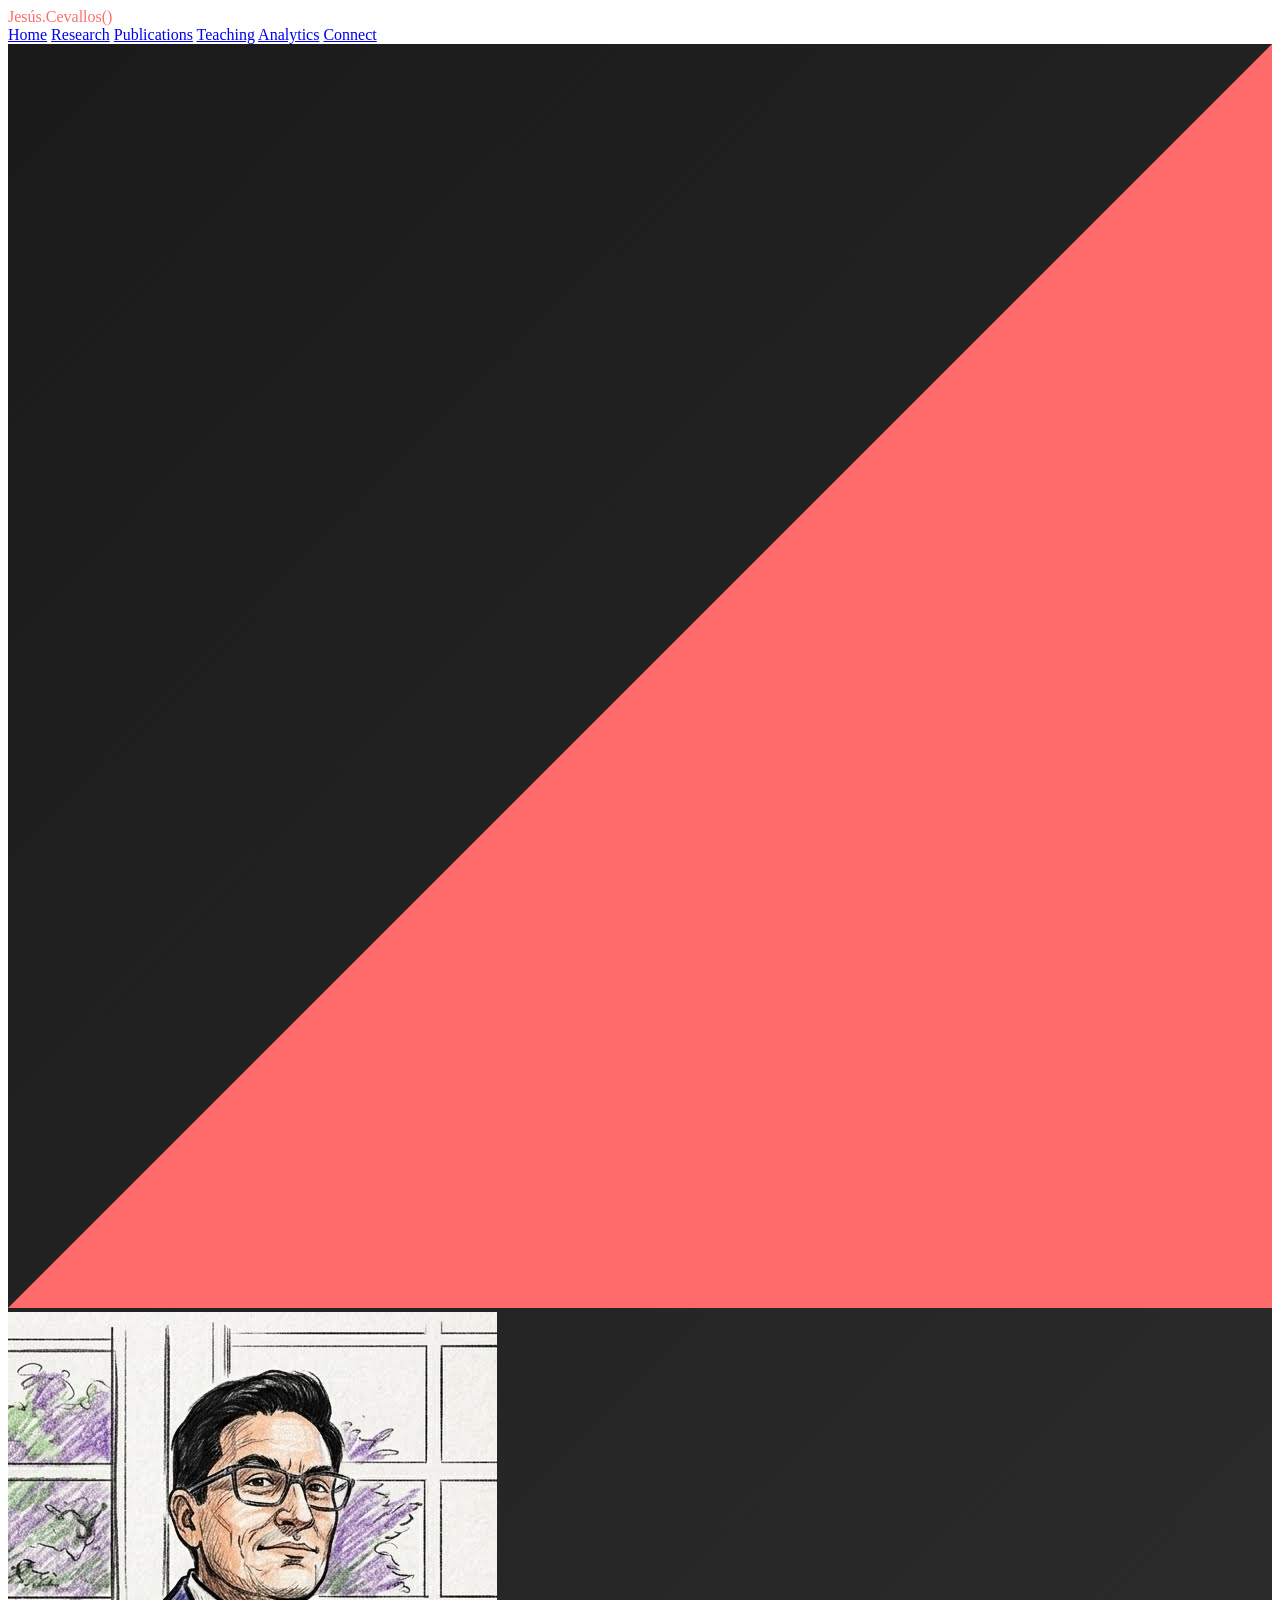
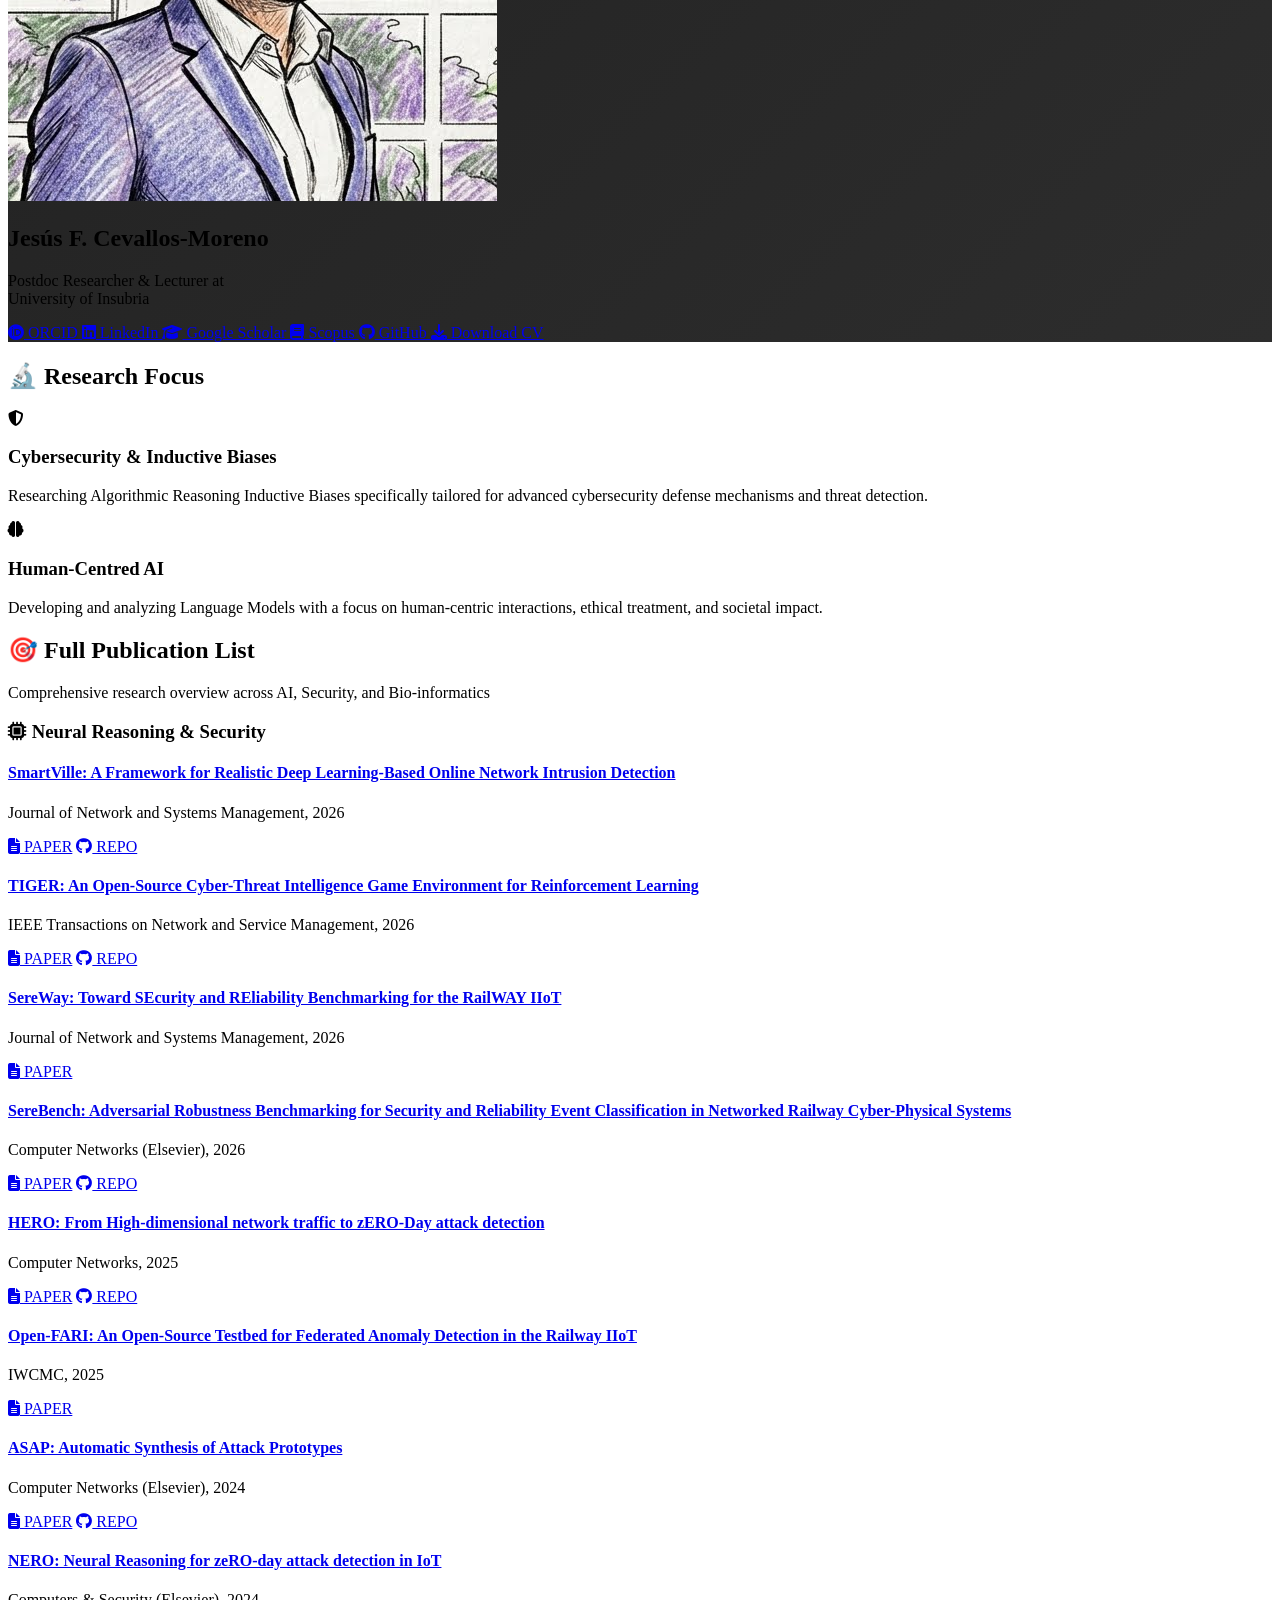
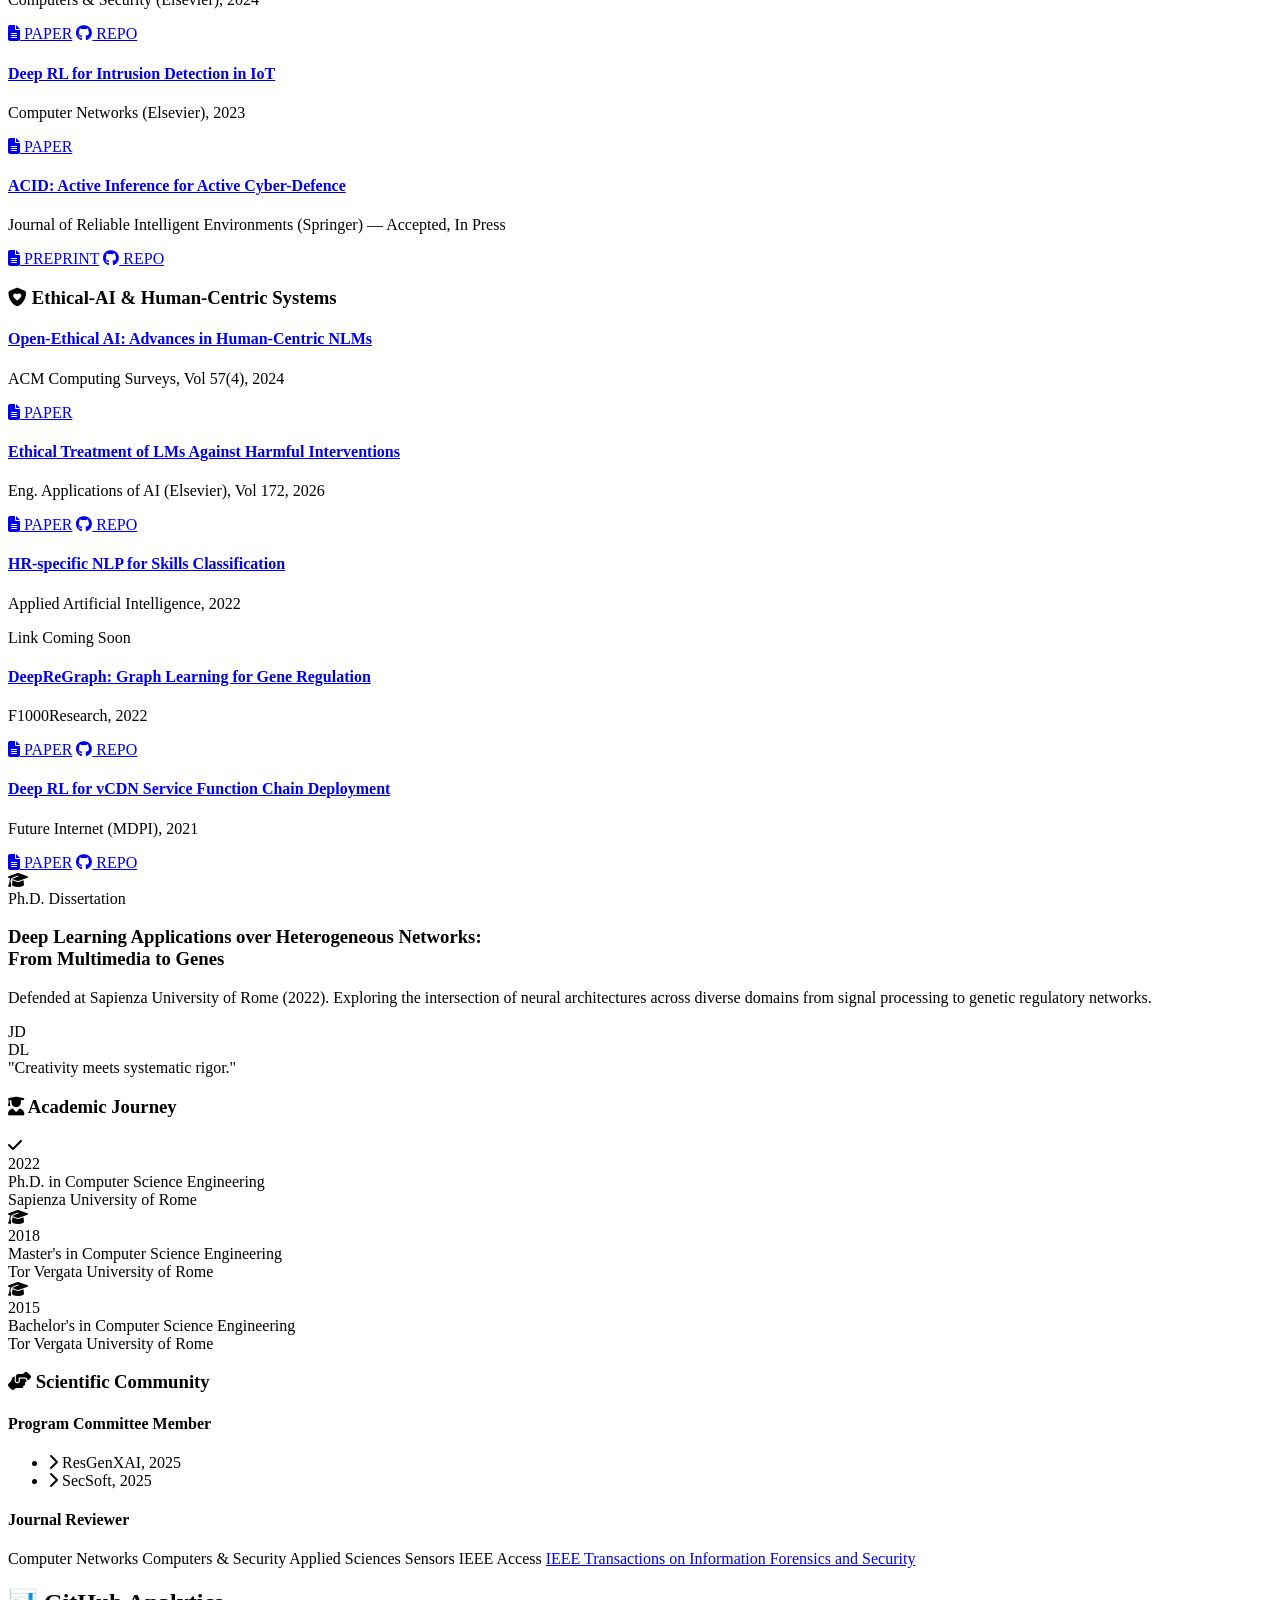
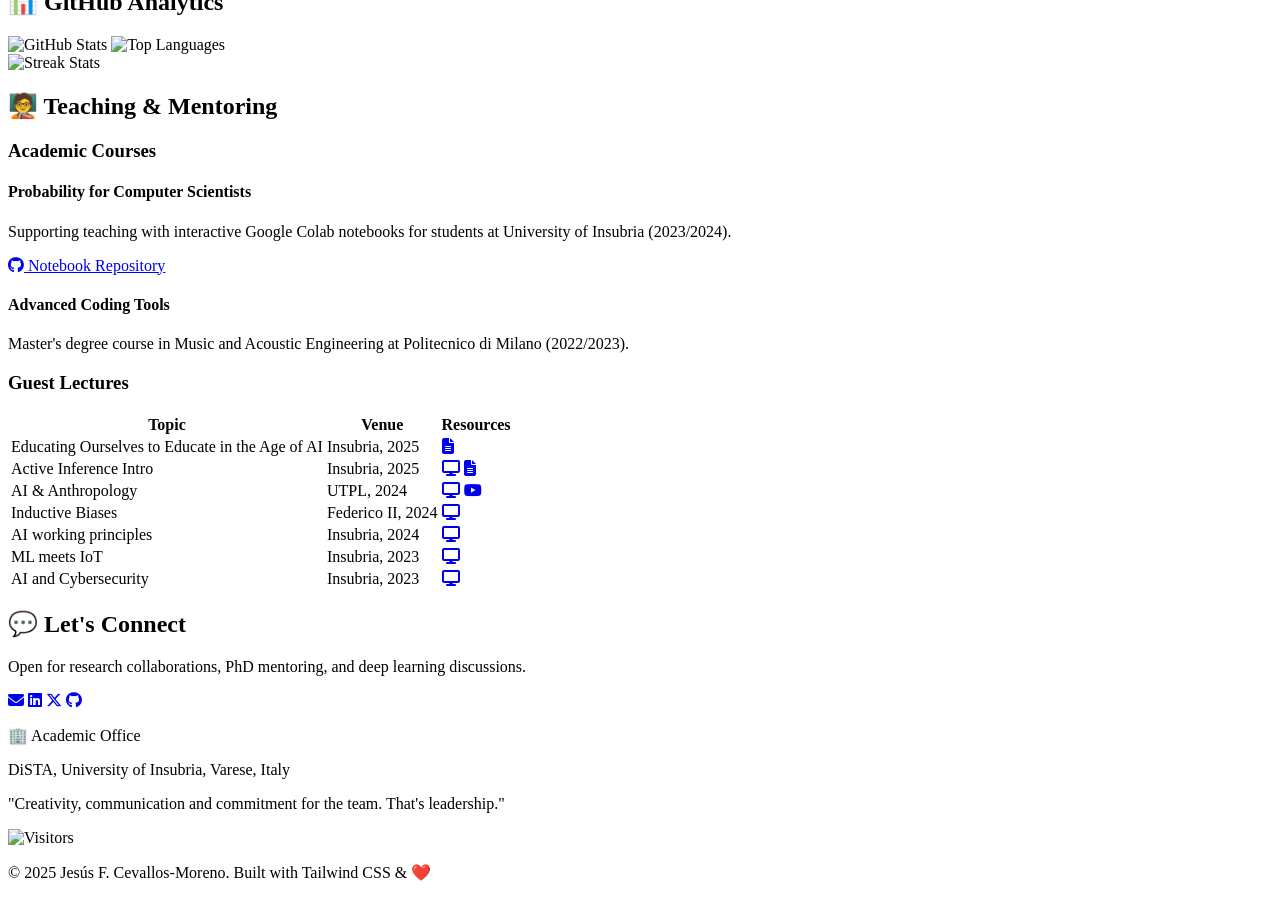
==== commit 36b192fc: "feat: update SereBench publication details across pages, CV, and submodules" ====
--- a/index.html
+++ b/index.html
@@ -183,9 +183,10 @@
                             </div>
                         </div>
                         <div class="bg-white p-6 rounded-xl shadow-sm border-t-4 border-primary card-hover">
-                            <h4 class="font-bold text-lg mb-2"><a href="https://github.com/DIETI-DISTA-IoT/SereBench" target="_blank" class="hover:text-primary transition">SereBench: Adversarial Robustness Benchmarking for Security and Reliability Event Classification in Networked Railway Cyber-Physical Systems</a></h4>
-                            <p class="text-sm text-gray-500 italic mb-4">Computer Networks (Elsevier) &mdash; Accepted, In Press</p>
-                            <div class="flex gap-2">
+                            <h4 class="font-bold text-lg mb-2"><a href="https://doi.org/10.1016/j.comnet.2026.112775" target="_blank" class="hover:text-primary transition">SereBench: Adversarial Robustness Benchmarking for Security and Reliability Event Classification in Networked Railway Cyber-Physical Systems</a></h4>
+                            <p class="text-sm text-gray-500 italic mb-4">Computer Networks (Elsevier), 2026</p>
+                            <div class="flex gap-2">
+                                <a href="https://doi.org/10.1016/j.comnet.2026.112775" target="_blank" class="text-xs font-bold px-4 py-1.5 bg-blue-100 text-blue-700 rounded-full hover:bg-blue-200 transition"><i class="fa-solid fa-file-lines mr-1"></i> PAPER</a>
                                 <a href="https://github.com/DIETI-DISTA-IoT/SereBench" target="_blank" class="text-xs font-bold px-4 py-1.5 bg-gray-100 text-gray-700 rounded-full hover:bg-gray-200 transition"><i class="fa-brands fa-github mr-1"></i> REPO</a>
                             </div>
                         </div>
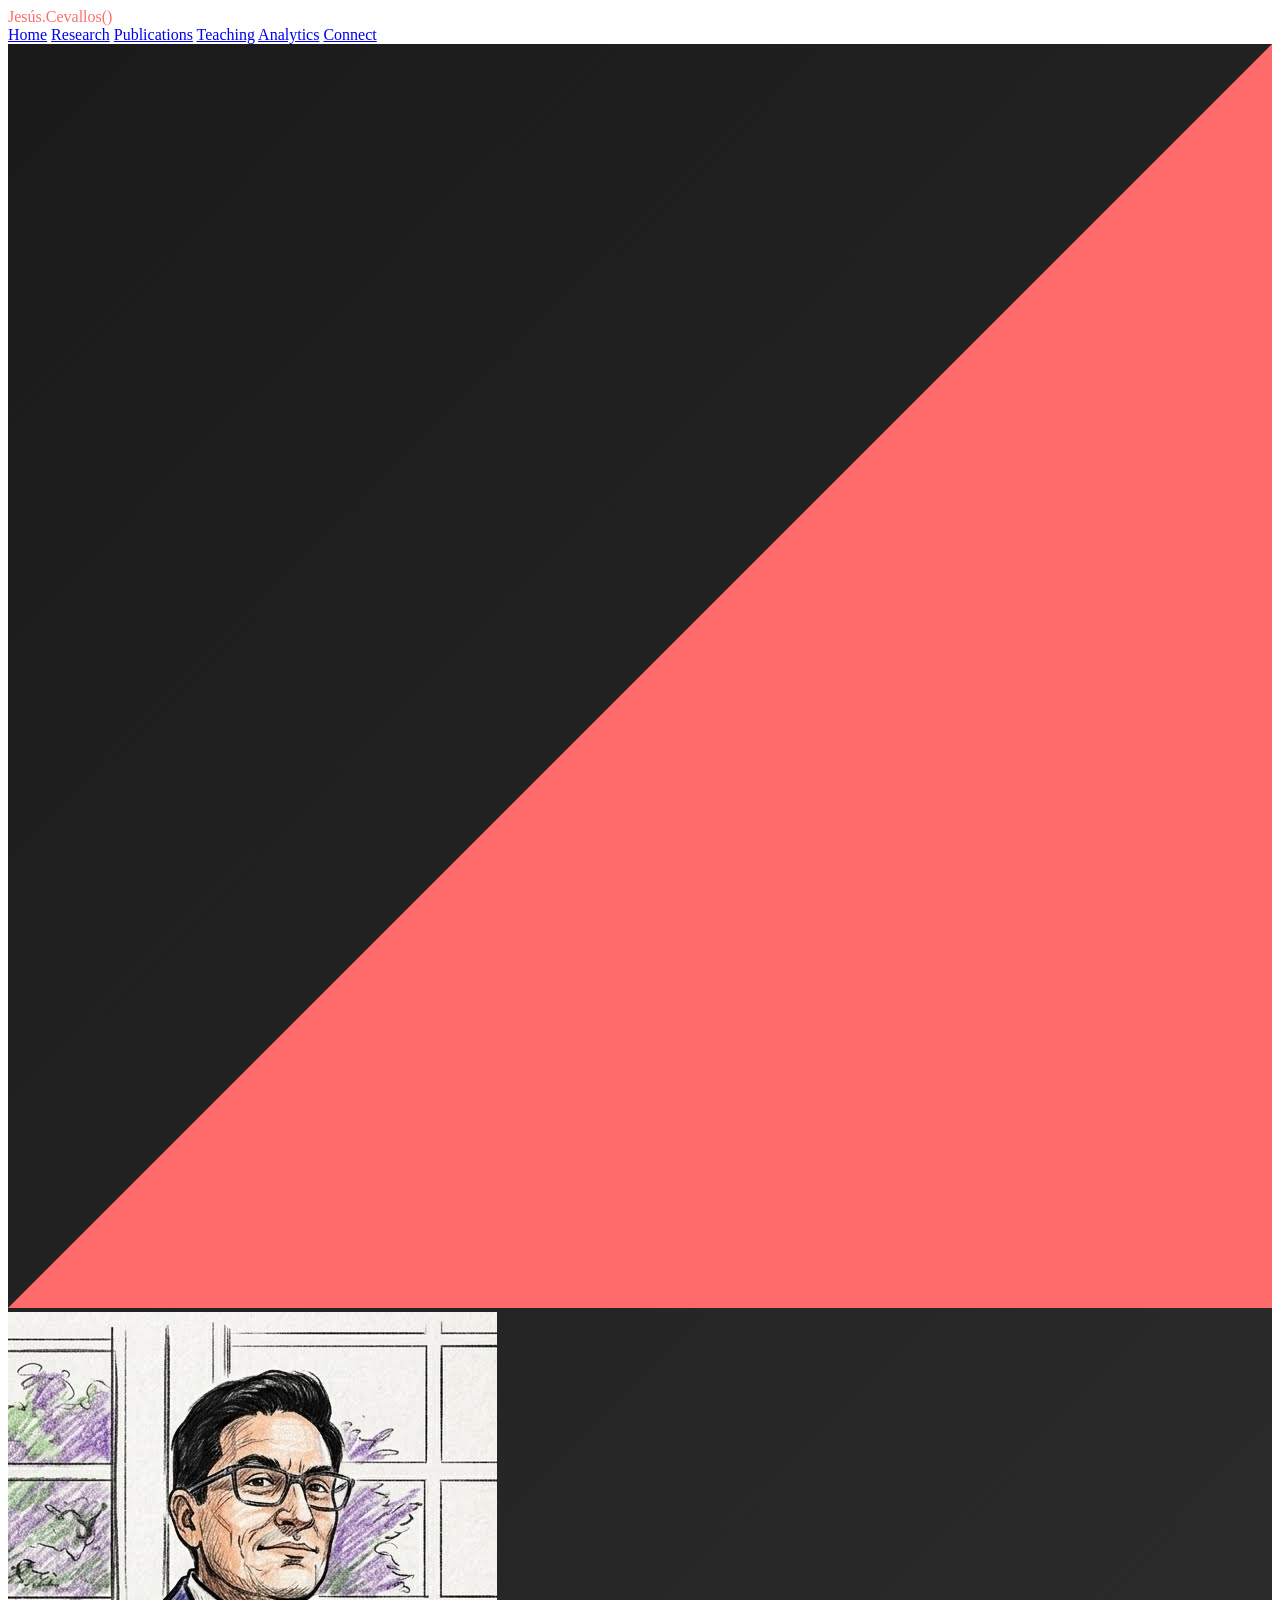
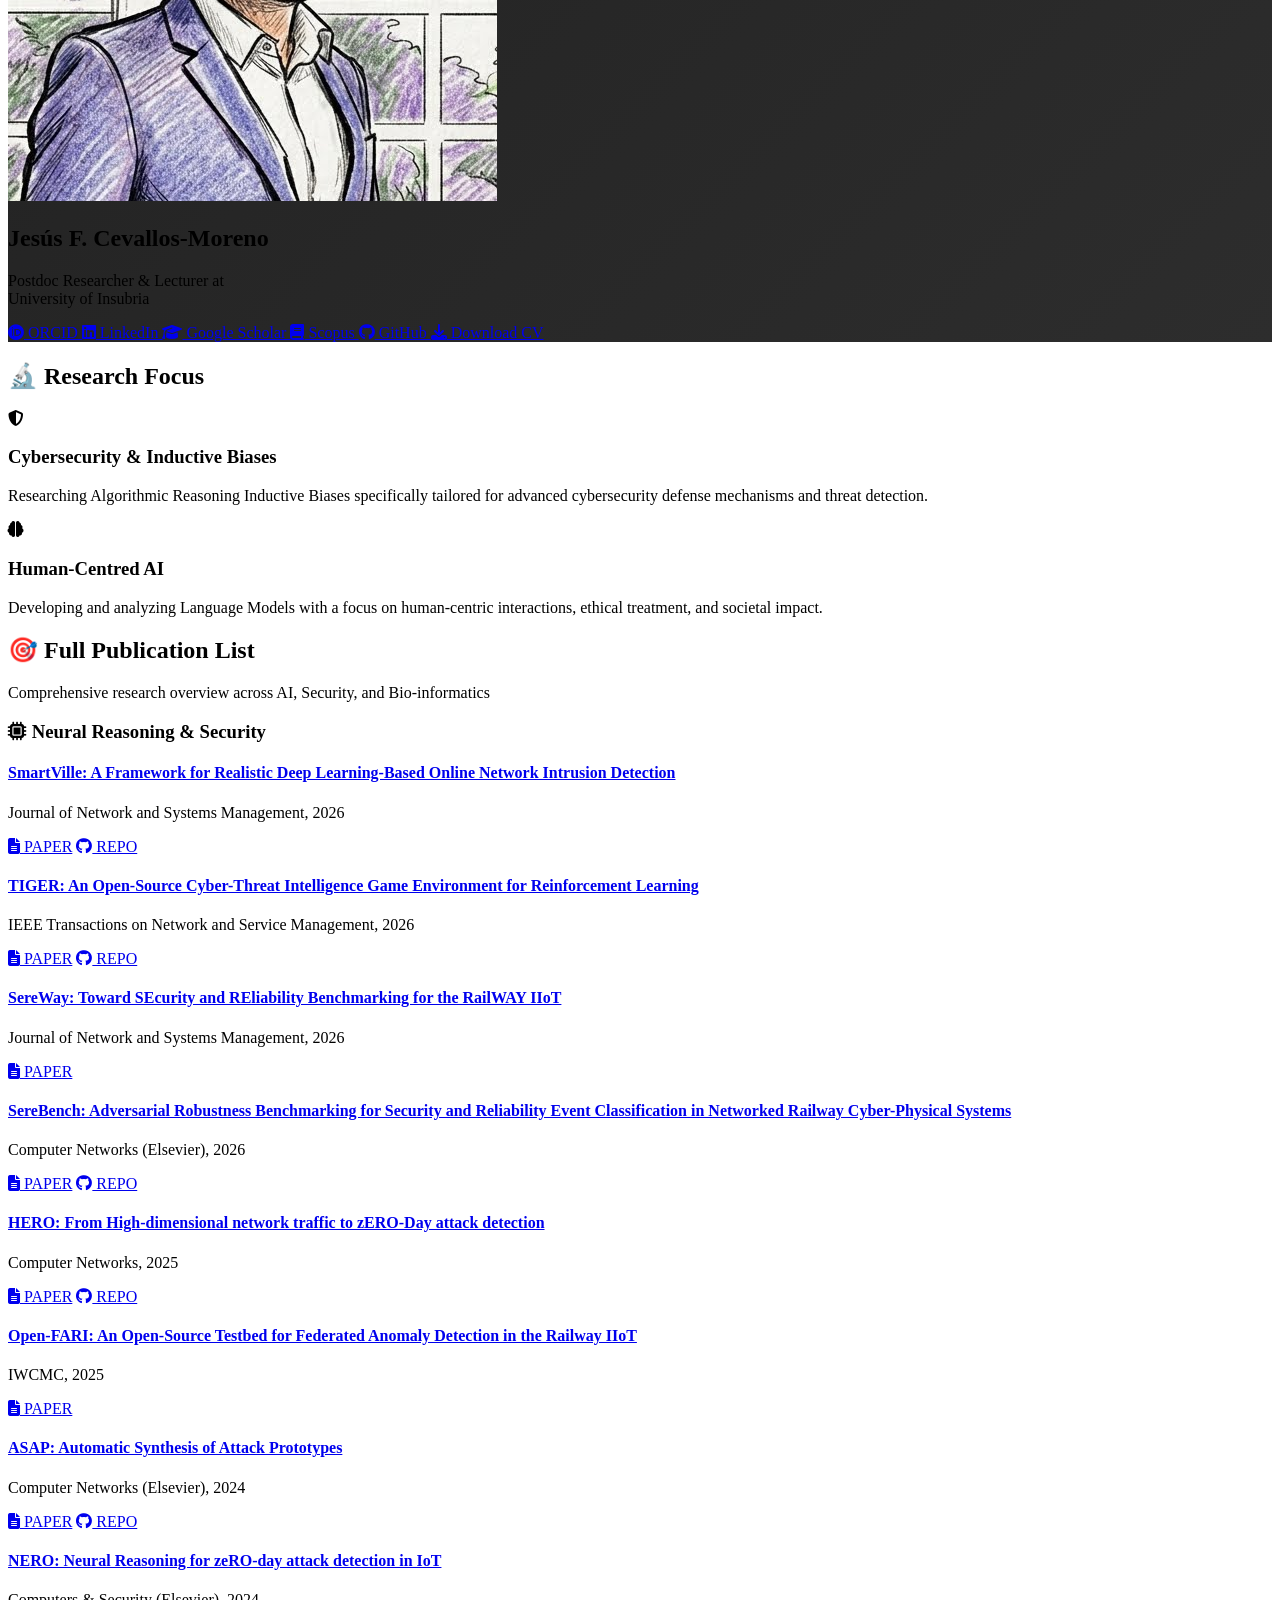
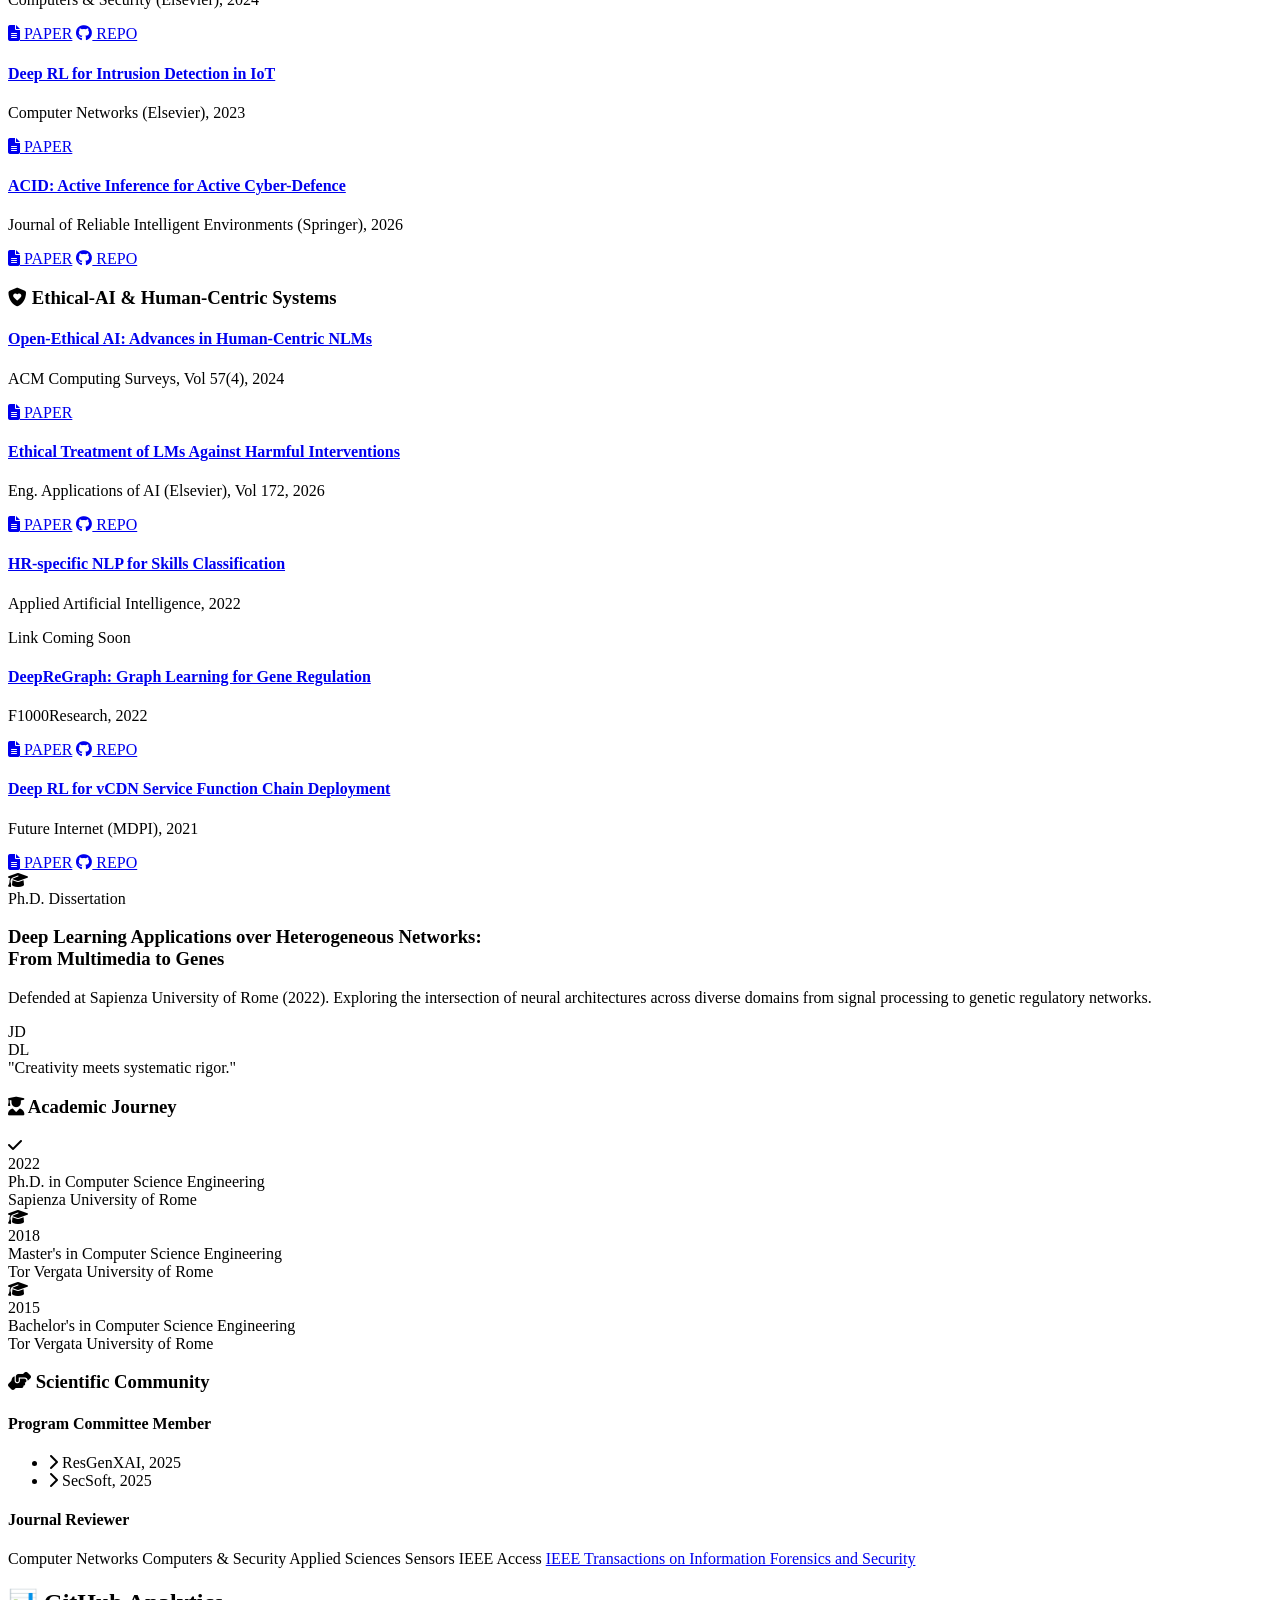
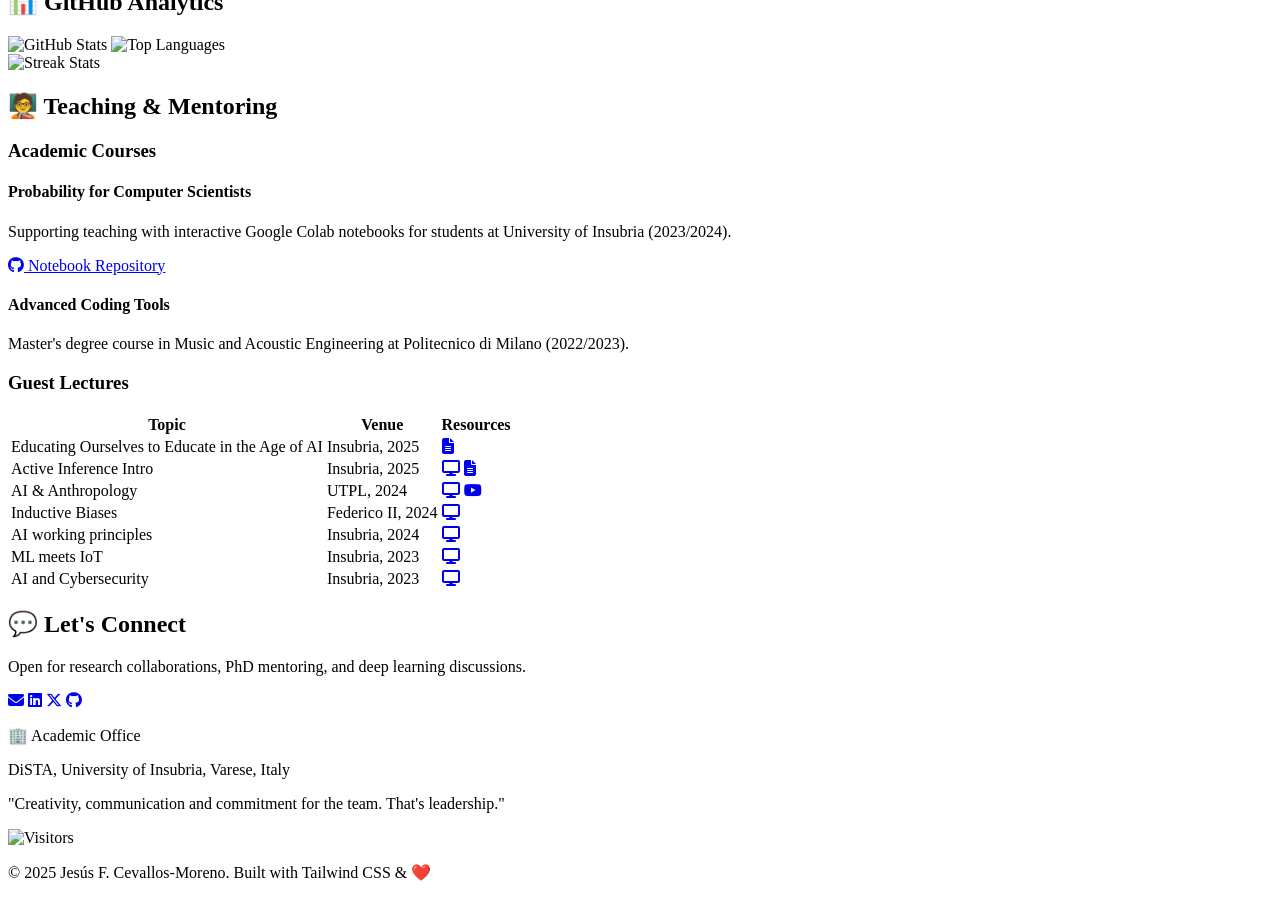
==== commit 89be0563: "feat: update ACID publication details across pages, CV, and submodules" ====
--- a/index.html
+++ b/index.html
@@ -229,10 +229,10 @@
                             </div>
                         </div>
                         <div class="bg-white p-6 rounded-xl shadow-sm border-t-4 border-primary card-hover">
-                            <h4 class="font-bold text-lg mb-2"><a href="https://drive.google.com/file/d/1KrTEkmps82YnPEeX8qk7mXyOOXCqfmjT/view?usp=sharing" target="_blank" class="hover:text-primary transition">ACID: Active Inference for Active Cyber-Defence</a></h4>
-                            <p class="text-sm text-gray-500 italic mb-4">Journal of Reliable Intelligent Environments (Springer) &mdash; Accepted, In Press</p>
-                            <div class="flex gap-2">
-                                <a href="https://drive.google.com/file/d/1KrTEkmps82YnPEeX8qk7mXyOOXCqfmjT/view?usp=sharing" target="_blank" class="text-xs font-bold px-4 py-1.5 bg-blue-100 text-blue-700 rounded-full hover:bg-blue-200 transition"><i class="fa-solid fa-file-lines mr-1"></i> PREPRINT</a>
+                            <h4 class="font-bold text-lg mb-2"><a href="https://doi.org/10.1007/s40860-026-00278-2" target="_blank" class="hover:text-primary transition">ACID: Active Inference for Active Cyber-Defence</a></h4>
+                            <p class="text-sm text-gray-500 italic mb-4">Journal of Reliable Intelligent Environments (Springer), 2026</p>
+                            <div class="flex gap-2">
+                                <a href="https://doi.org/10.1007/s40860-026-00278-2" target="_blank" class="text-xs font-bold px-4 py-1.5 bg-blue-100 text-blue-700 rounded-full hover:bg-blue-200 transition"><i class="fa-solid fa-file-lines mr-1"></i> PAPER</a>
                                 <a href="https://github.com/DISTA-IoT/smartville" target="_blank" class="text-xs font-bold px-4 py-1.5 bg-gray-100 text-gray-700 rounded-full hover:bg-gray-200 transition"><i class="fa-brands fa-github mr-1"></i> REPO</a>
                             </div>
                         </div>
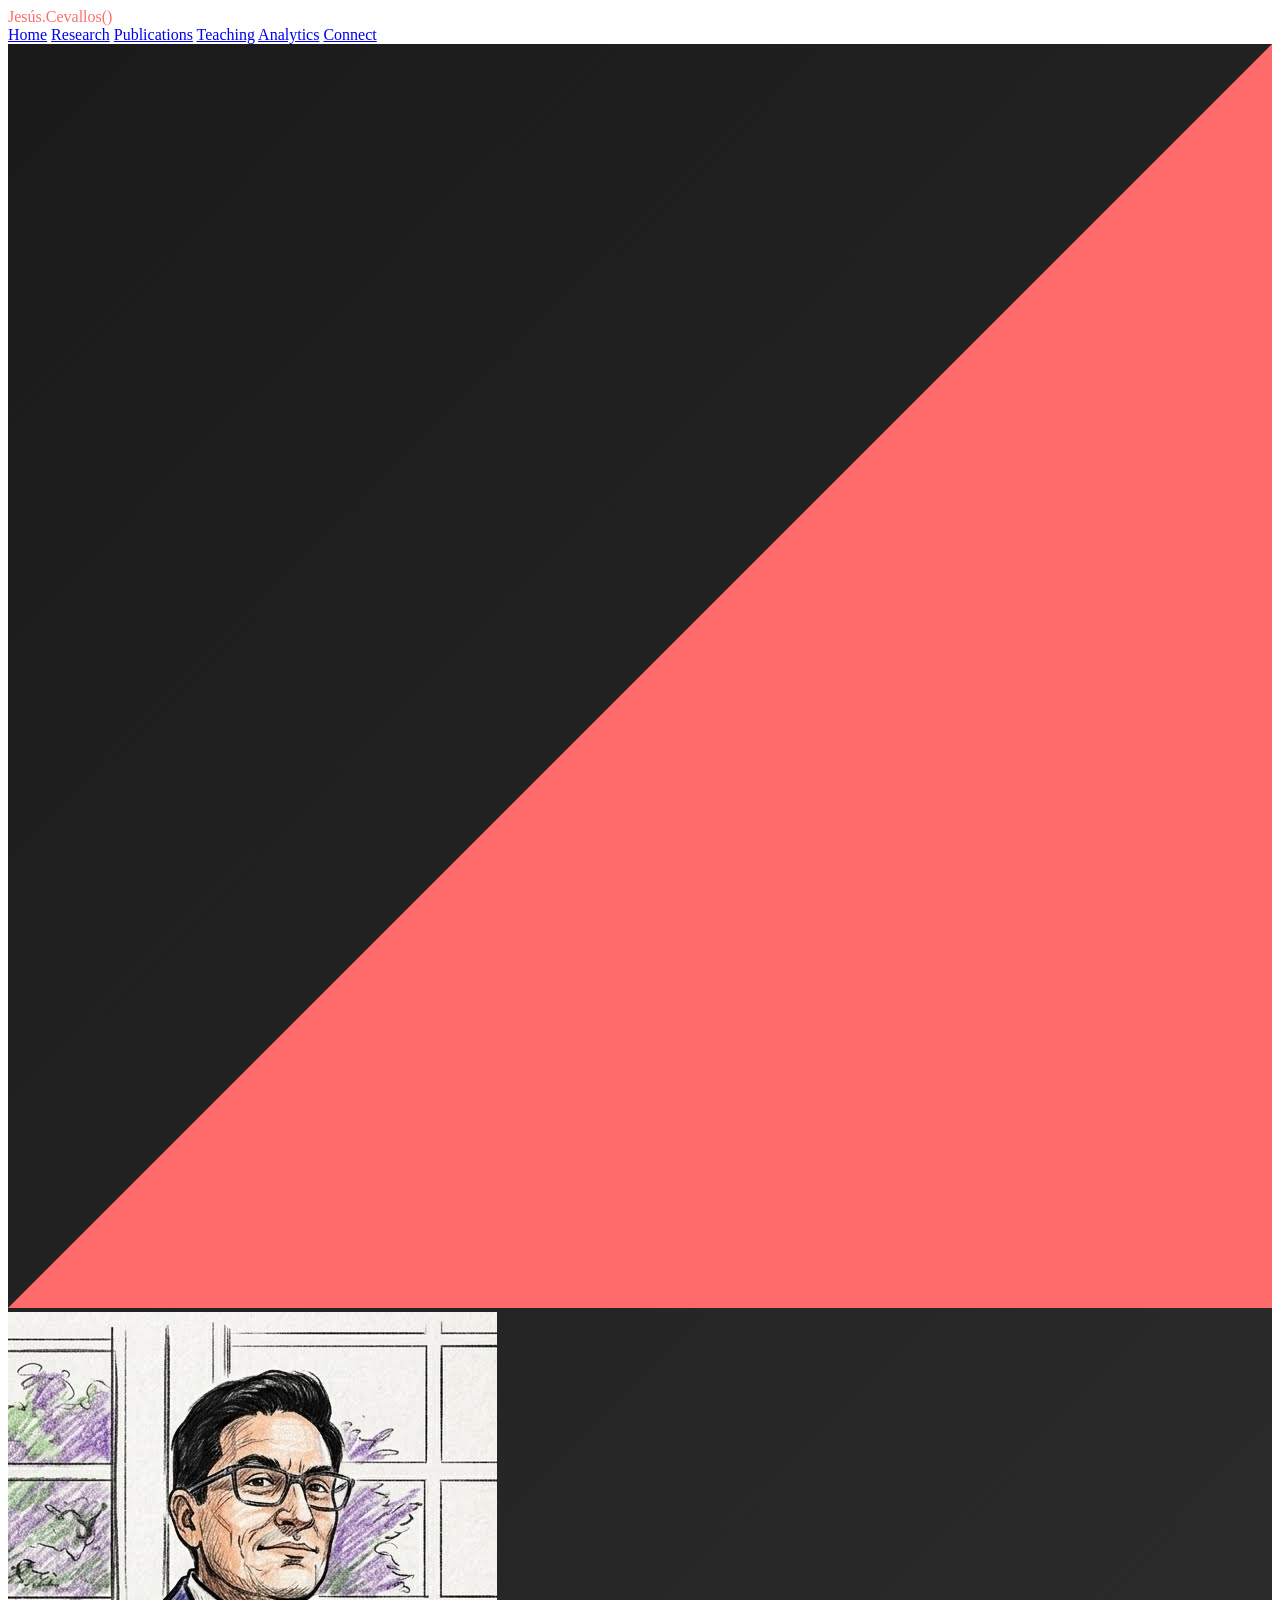
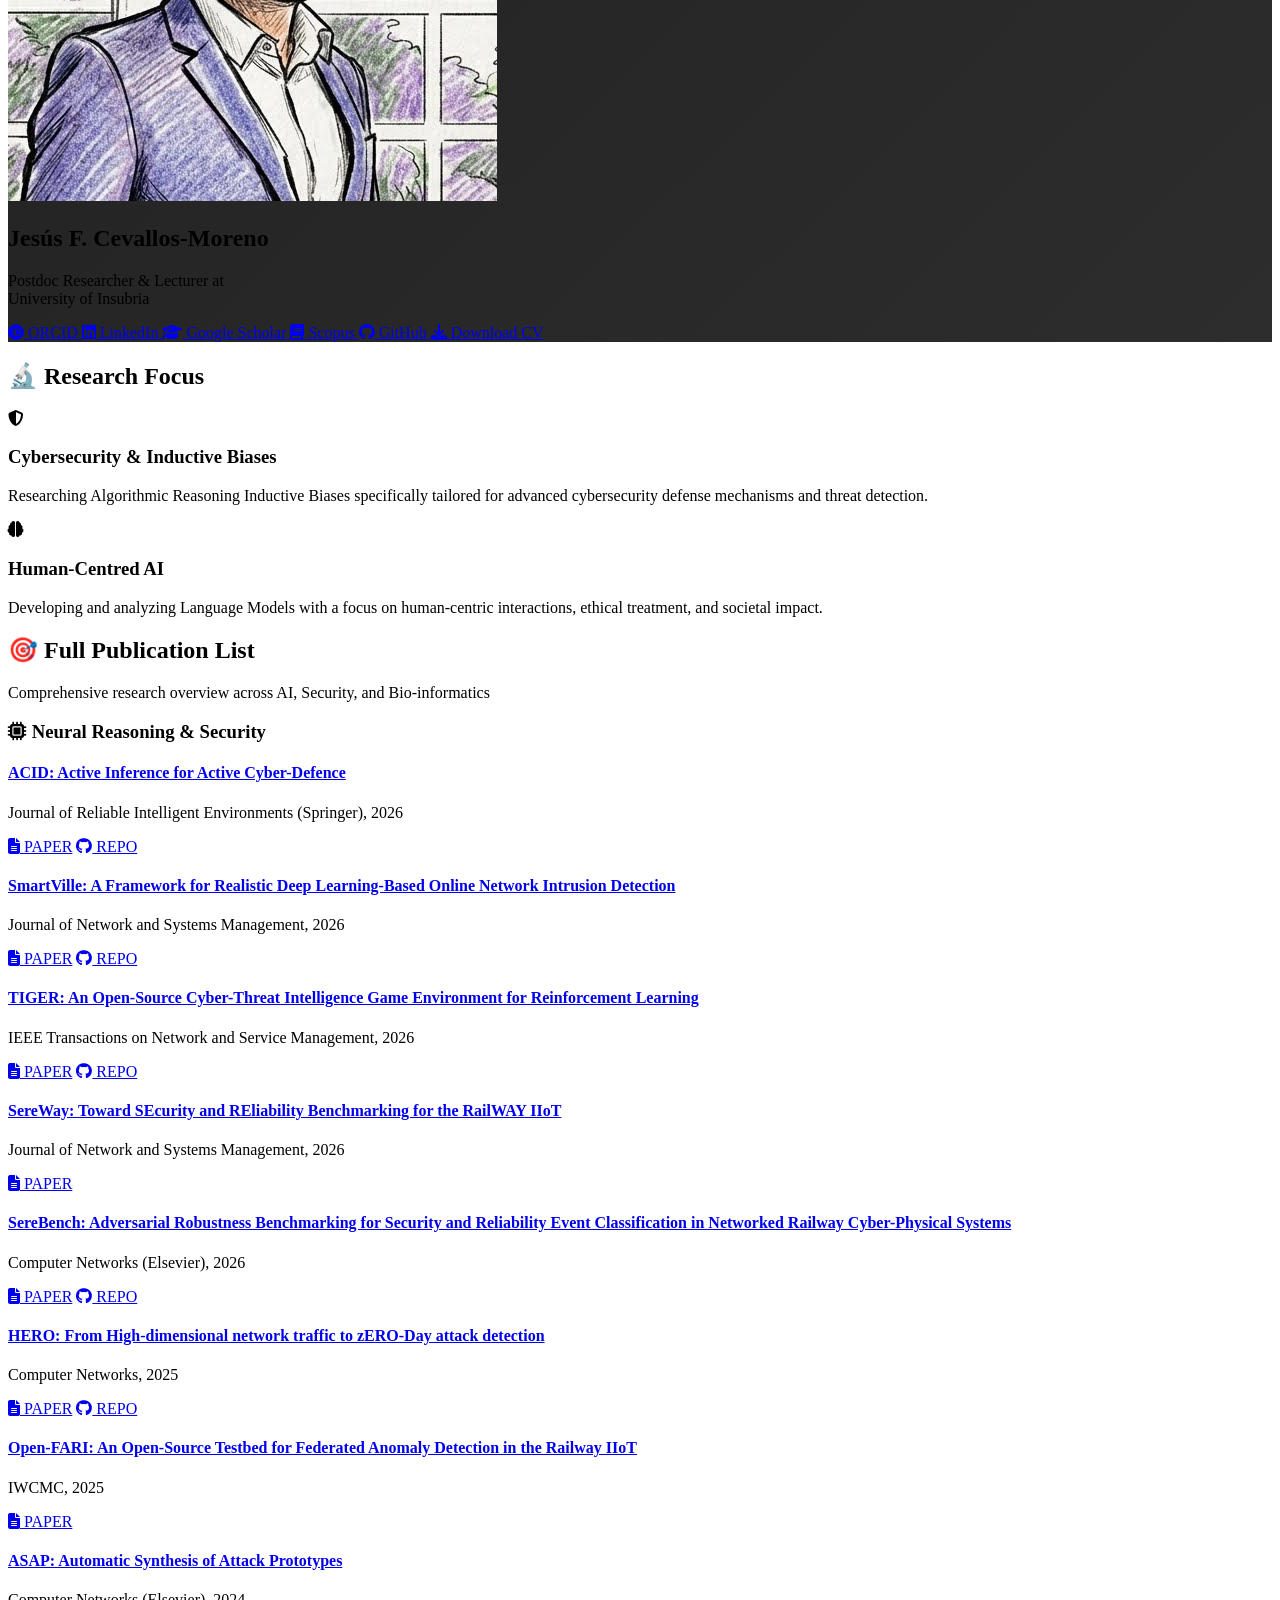
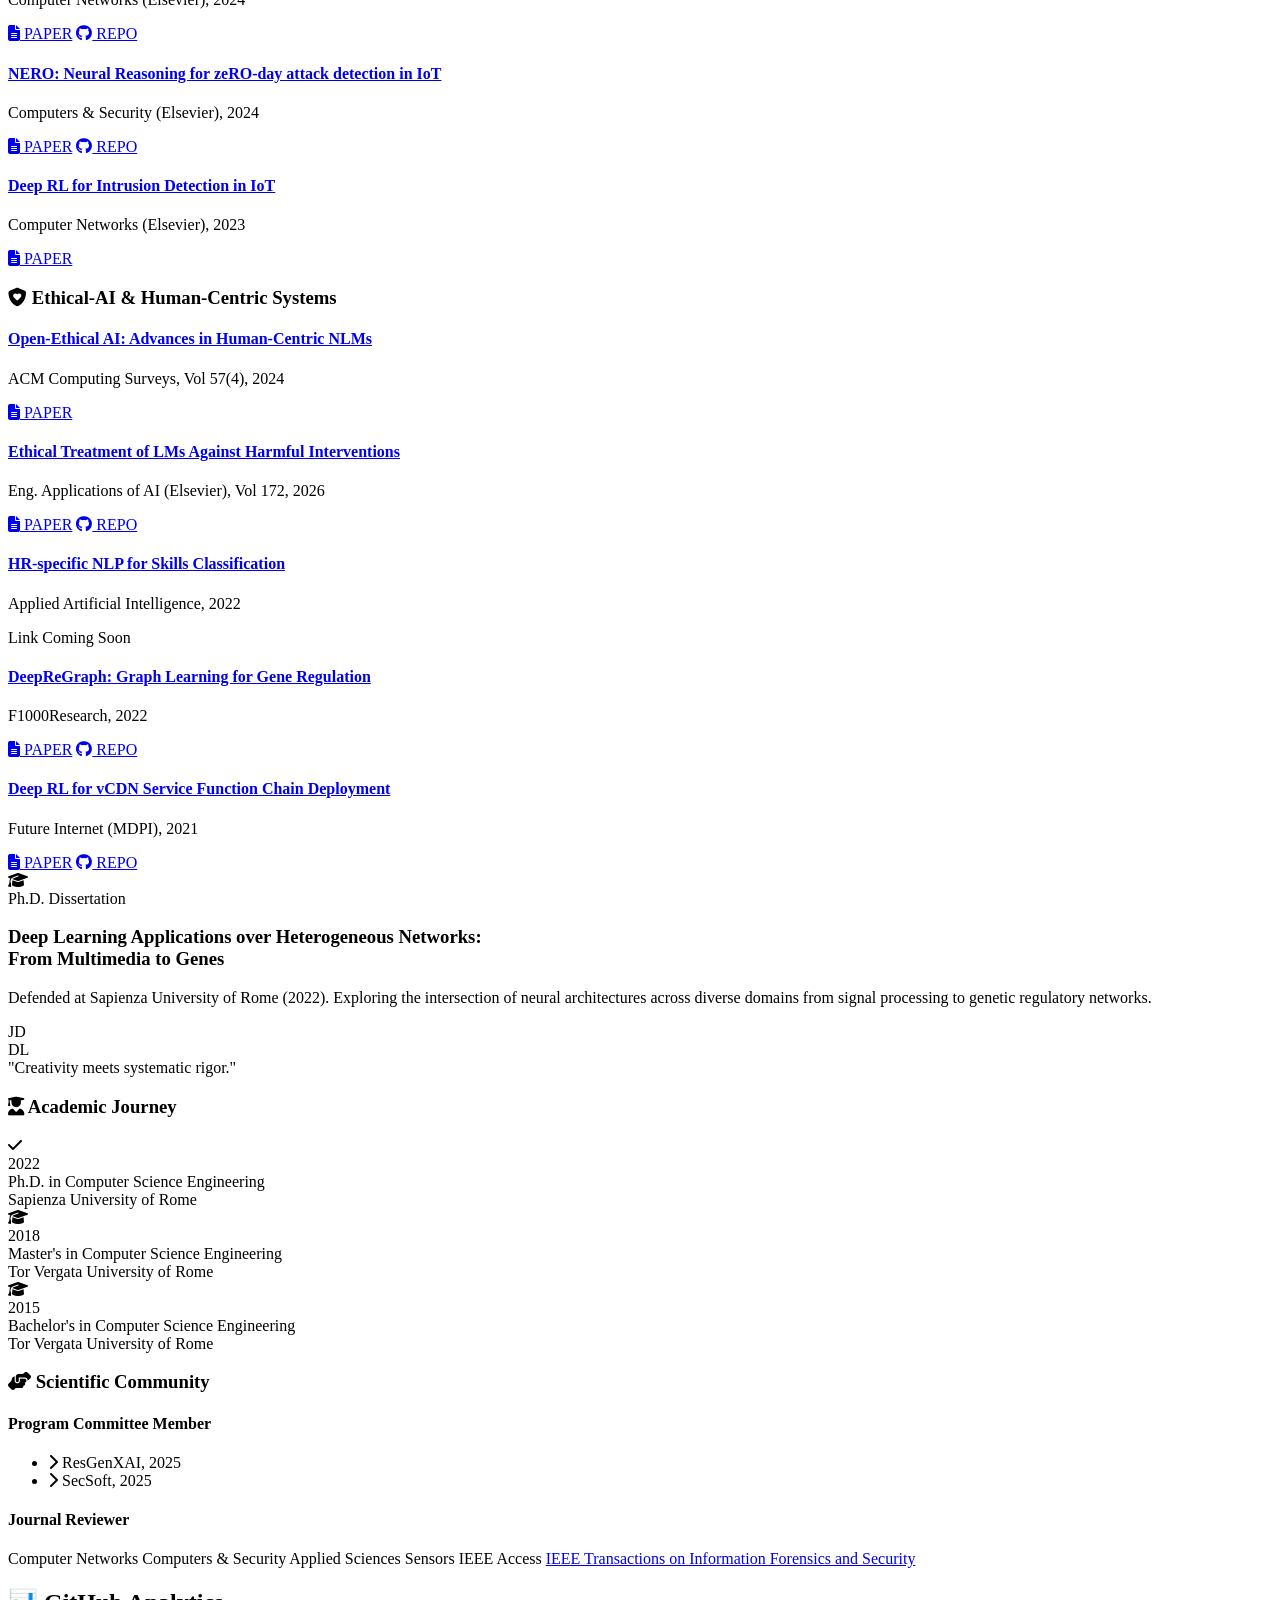
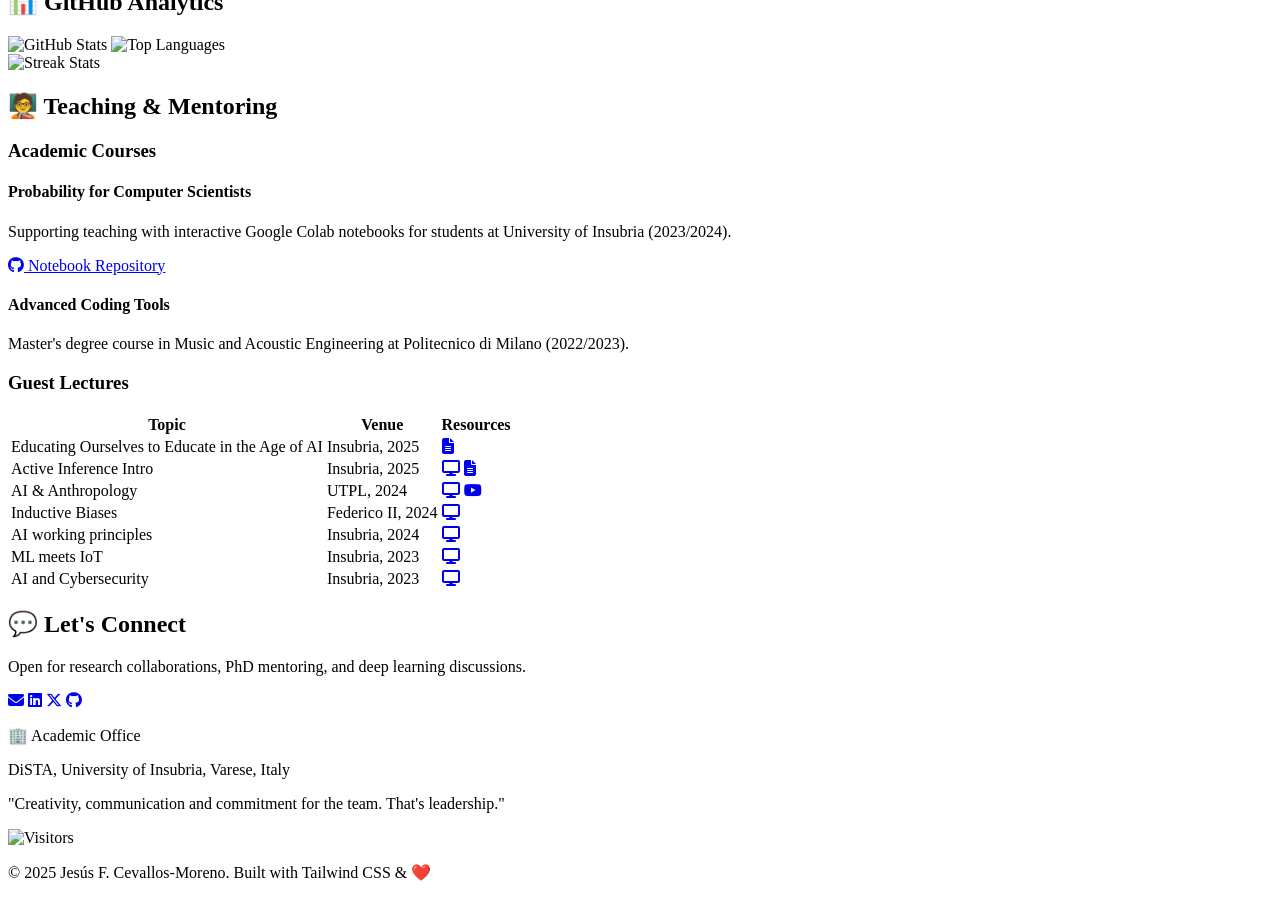
==== commit 97871036: "feat: move ACID publication section to the top of publications" ====
--- a/index.html
+++ b/index.html
@@ -160,6 +160,14 @@
                     </h3>
                     <div class="space-y-6">
                         <div class="bg-white p-6 rounded-xl shadow-sm border-t-4 border-primary card-hover">
+                            <h4 class="font-bold text-lg mb-2"><a href="https://doi.org/10.1007/s40860-026-00278-2" target="_blank" class="hover:text-primary transition">ACID: Active Inference for Active Cyber-Defence</a></h4>
+                            <p class="text-sm text-gray-500 italic mb-4">Journal of Reliable Intelligent Environments (Springer), 2026</p>
+                            <div class="flex gap-2">
+                                <a href="https://doi.org/10.1007/s40860-026-00278-2" target="_blank" class="text-xs font-bold px-4 py-1.5 bg-blue-100 text-blue-700 rounded-full hover:bg-blue-200 transition"><i class="fa-solid fa-file-lines mr-1"></i> PAPER</a>
+                                <a href="https://github.com/DISTA-IoT/smartville" target="_blank" class="text-xs font-bold px-4 py-1.5 bg-gray-100 text-gray-700 rounded-full hover:bg-gray-200 transition"><i class="fa-brands fa-github mr-1"></i> REPO</a>
+                            </div>
+                        </div>
+                        <div class="bg-white p-6 rounded-xl shadow-sm border-t-4 border-primary card-hover">
                             <h4 class="font-bold text-lg mb-2"><a href="https://link.springer.com/article/10.1007/s10922-026-10097-8" target="_blank" class="hover:text-primary transition">SmartVille: A Framework for Realistic Deep Learning-Based Online Network Intrusion Detection</a></h4>
                             <p class="text-sm text-gray-500 italic mb-4">Journal of Network and Systems Management, 2026</p>
                             <div class="flex gap-2">
@@ -226,14 +234,6 @@
                             <p class="text-sm text-gray-500 italic mb-4">Computer Networks (Elsevier), 2023</p>
                             <div class="flex gap-2">
                                 <a href="https://www.sciencedirect.com/science/article/pii/S1389128623004619" target="_blank" class="text-xs font-bold px-4 py-1.5 bg-blue-100 text-blue-700 rounded-full hover:bg-blue-200 transition"><i class="fa-solid fa-file-lines mr-1"></i> PAPER</a>
-                            </div>
-                        </div>
-                        <div class="bg-white p-6 rounded-xl shadow-sm border-t-4 border-primary card-hover">
-                            <h4 class="font-bold text-lg mb-2"><a href="https://doi.org/10.1007/s40860-026-00278-2" target="_blank" class="hover:text-primary transition">ACID: Active Inference for Active Cyber-Defence</a></h4>
-                            <p class="text-sm text-gray-500 italic mb-4">Journal of Reliable Intelligent Environments (Springer), 2026</p>
-                            <div class="flex gap-2">
-                                <a href="https://doi.org/10.1007/s40860-026-00278-2" target="_blank" class="text-xs font-bold px-4 py-1.5 bg-blue-100 text-blue-700 rounded-full hover:bg-blue-200 transition"><i class="fa-solid fa-file-lines mr-1"></i> PAPER</a>
-                                <a href="https://github.com/DISTA-IoT/smartville" target="_blank" class="text-xs font-bold px-4 py-1.5 bg-gray-100 text-gray-700 rounded-full hover:bg-gray-200 transition"><i class="fa-brands fa-github mr-1"></i> REPO</a>
                             </div>
                         </div>
                     </div>
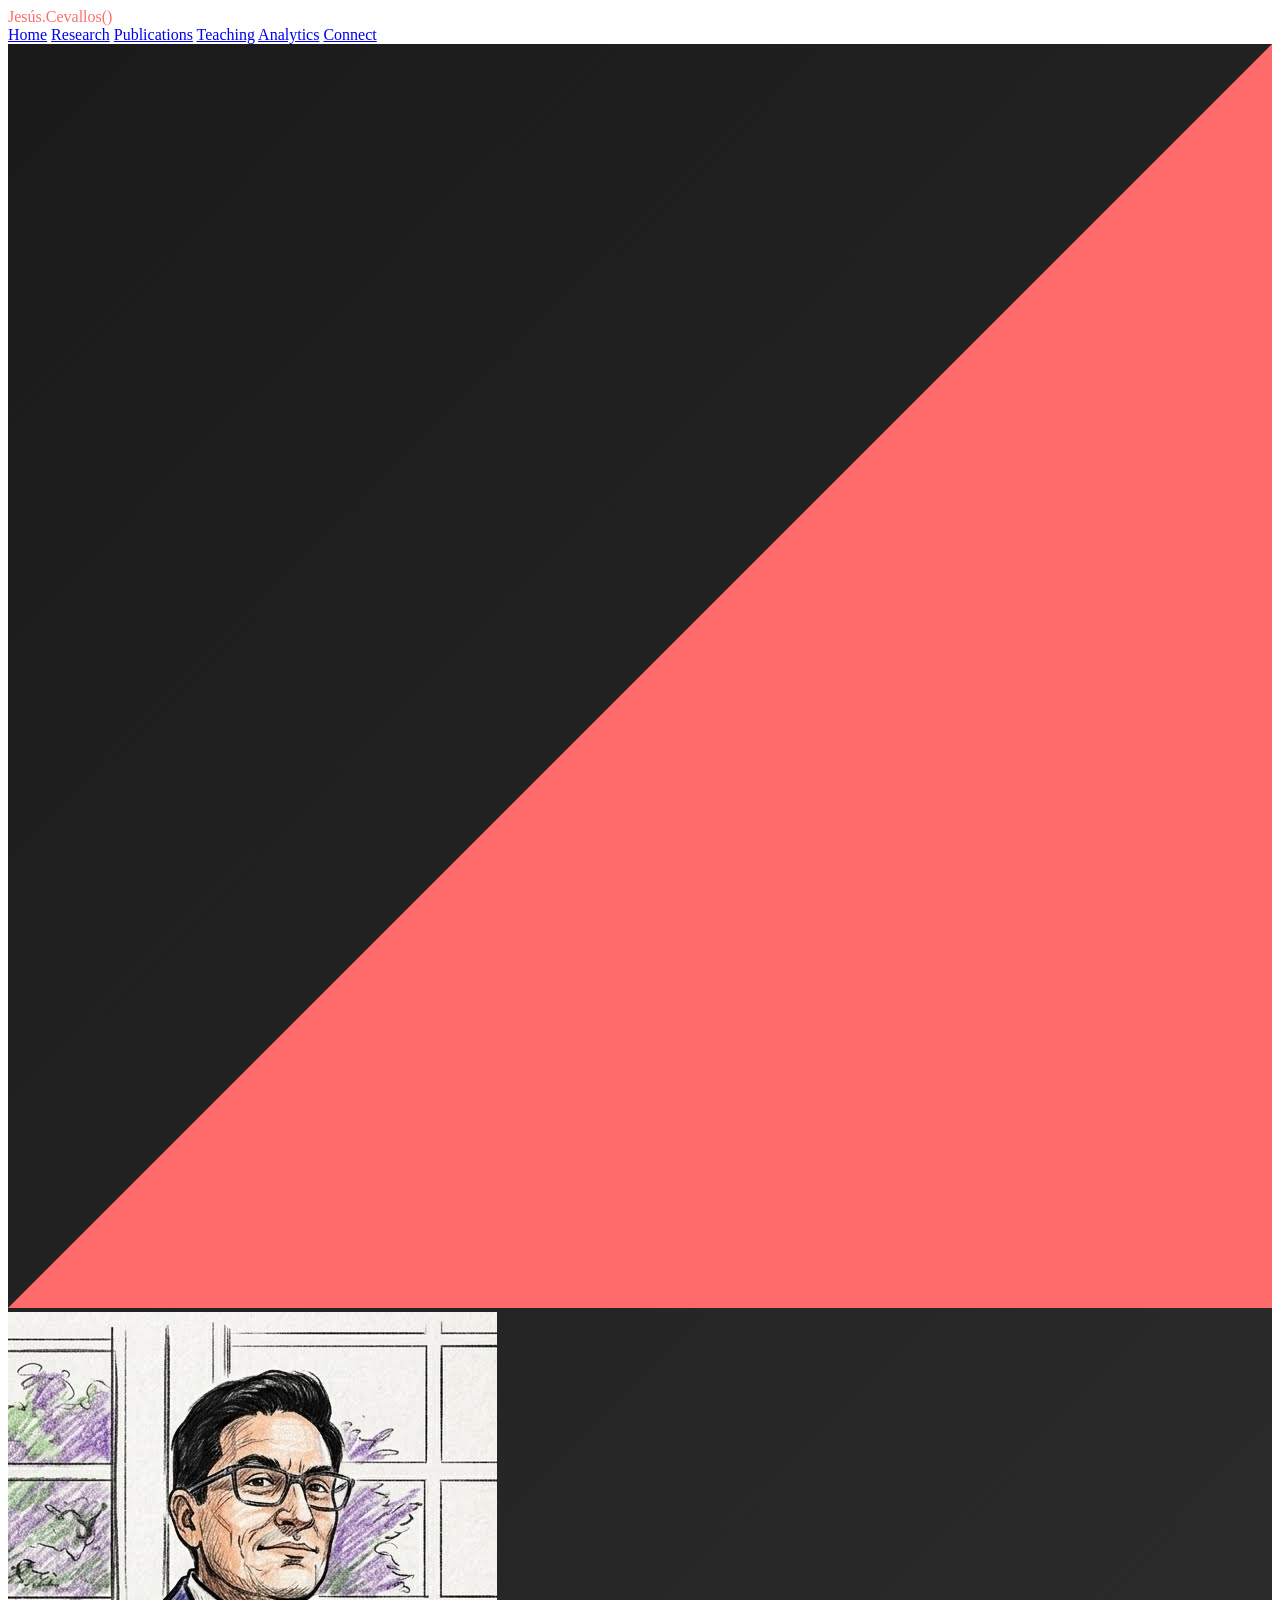
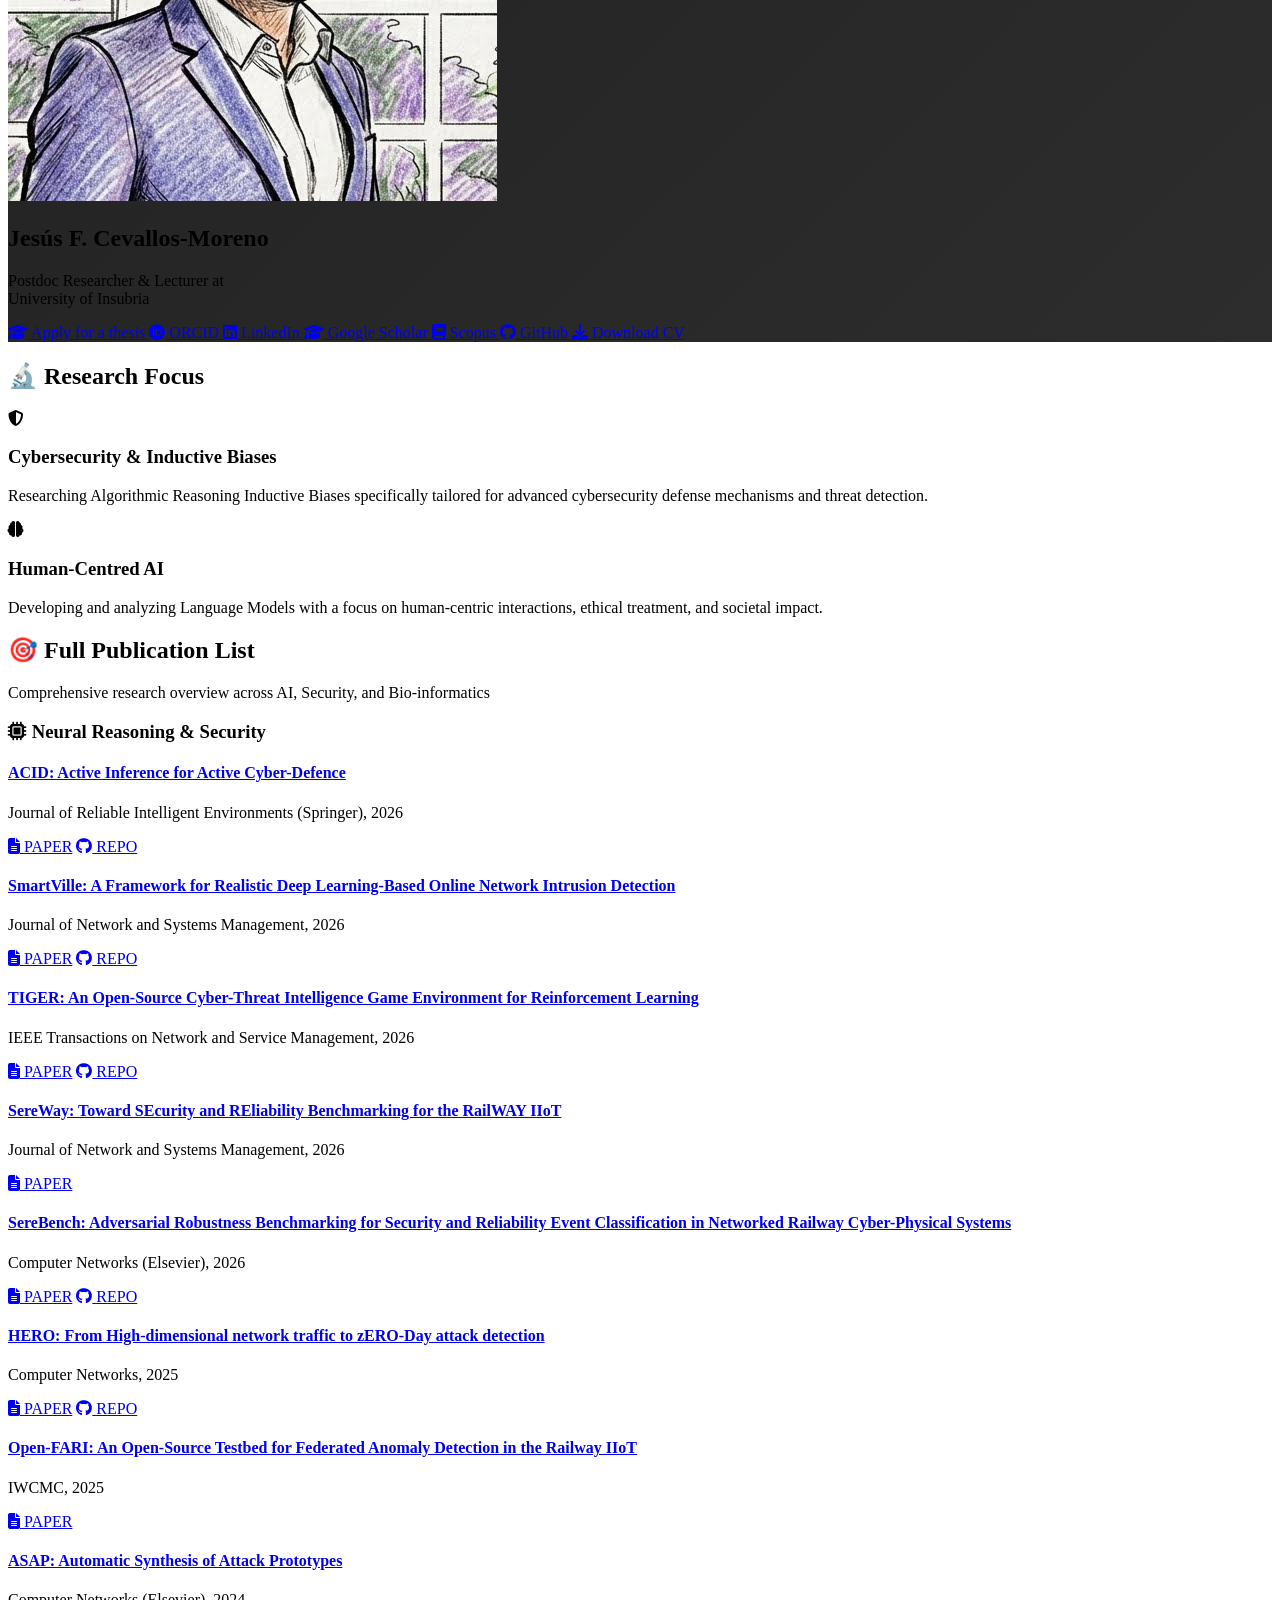
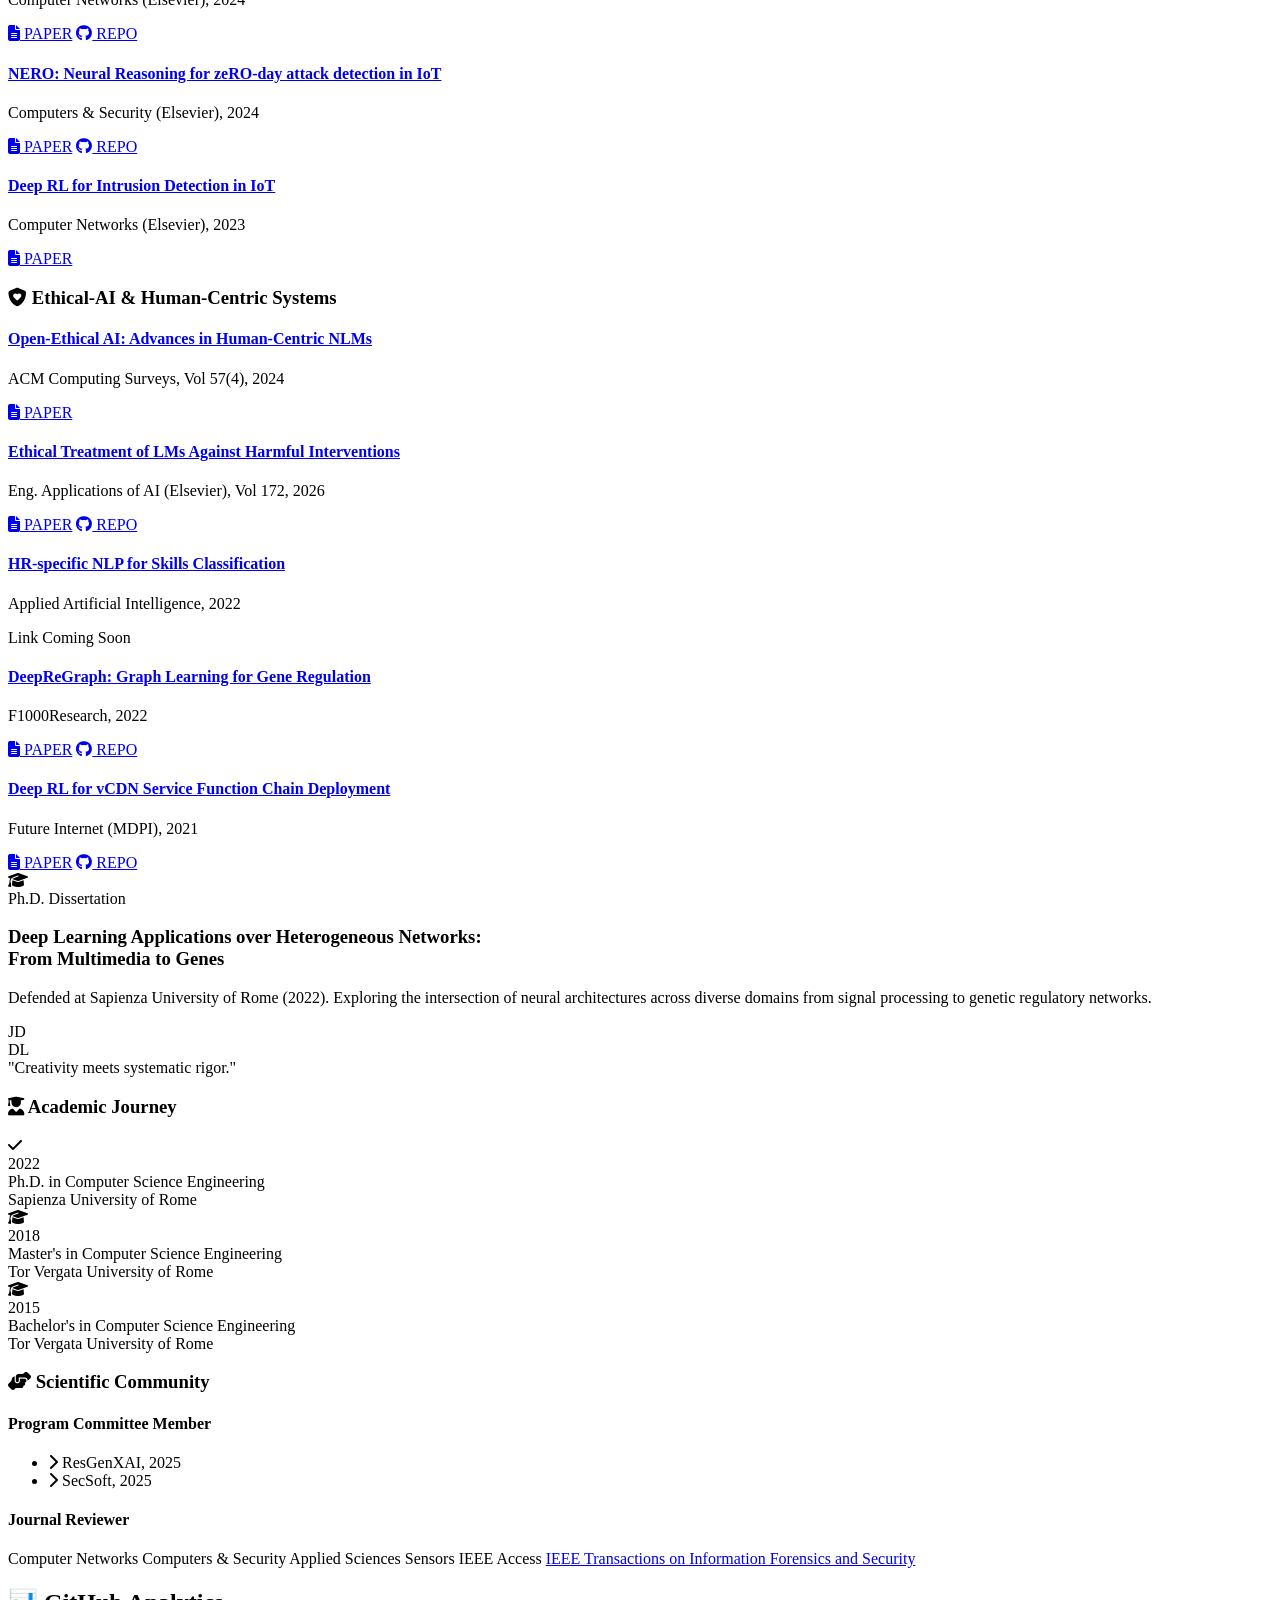
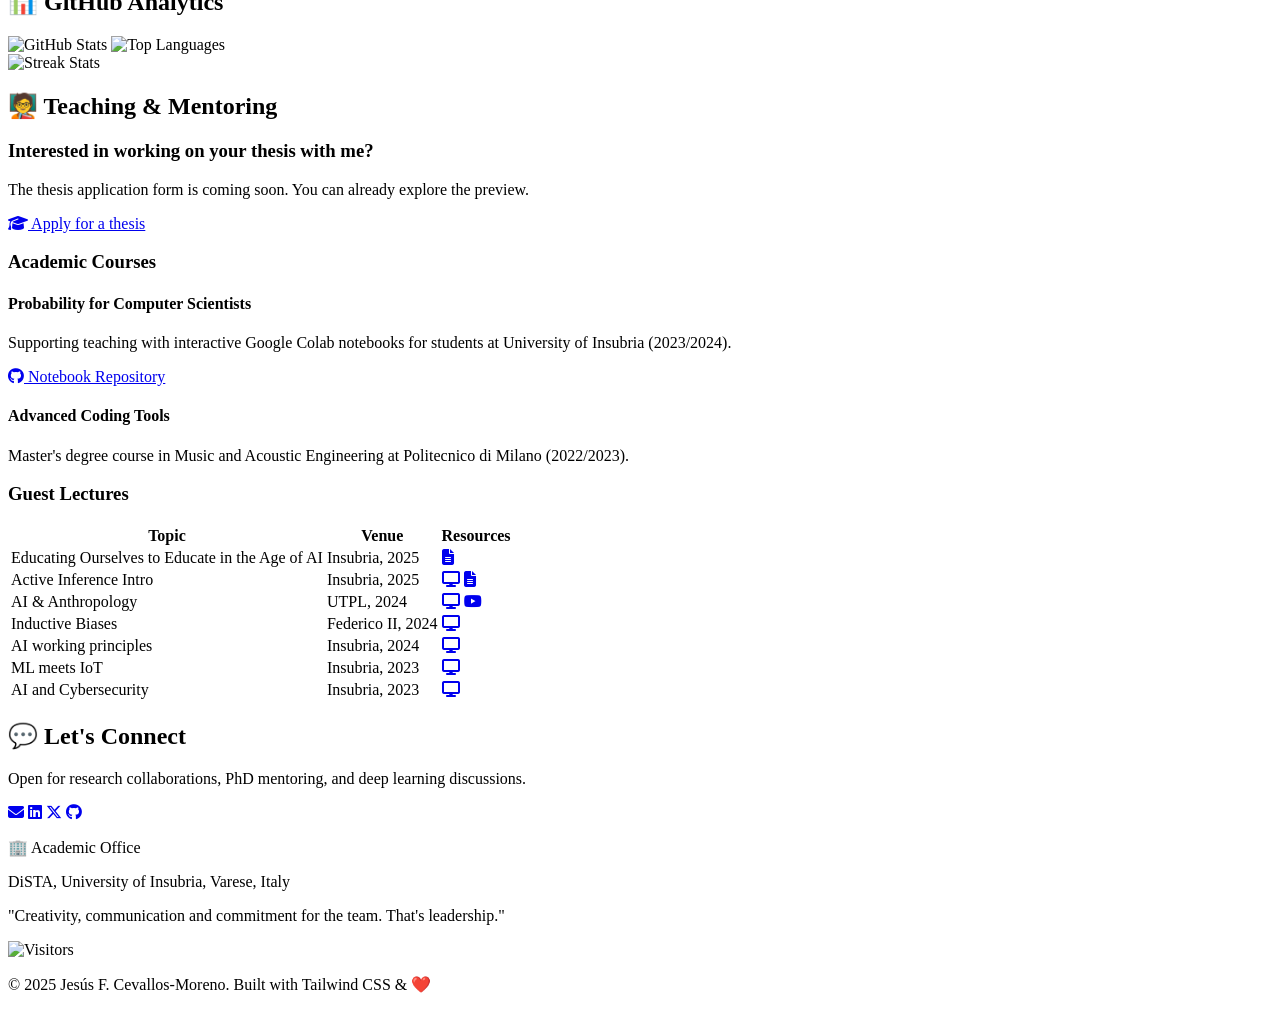
==== commit e261c2bf: "yep" ====
--- a/index.html
+++ b/index.html
@@ -96,6 +96,9 @@
                         <span class="text-white font-semibold underline decoration-primary underline-offset-4">University of Insubria</span>
                     </p>
                     <div class="flex flex-wrap justify-center md:justify-start gap-4">
+                        <a href="tesi.html" lang="en" class="px-6 py-3 bg-primary hover:bg-opacity-90 text-white rounded-full transition flex items-center gap-2 focus-visible:outline focus-visible:outline-2 focus-visible:outline-offset-4 focus-visible:outline-white">
+                            <i class="fa-solid fa-graduation-cap" aria-hidden="true"></i> Apply for a thesis
+                        </a>
                         <a href="https://orcid.org/0000-0003-2752-4616" target="_blank" class="px-6 py-3 bg-white/10 hover:bg-white/20 text-white rounded-full transition border border-white/20 flex items-center gap-2">
                             <i class="fa-brands fa-orcid text-[#A6CE39]"></i> ORCID
                         </a>
@@ -412,6 +415,16 @@
                 <div class="h-1.5 w-20 bg-primary mx-auto rounded-full mt-4"></div>
             </div>
             
+            <div lang="en" class="mb-12 p-8 rounded-2xl bg-gray-50 border border-gray-200 flex flex-col sm:flex-row sm:items-center justify-between gap-6">
+                <div>
+                    <h3 class="text-2xl font-bold mb-3">Interested in working on your thesis with me?</h3>
+                    <p class="text-gray-600">The thesis application form is coming soon. You can already explore the preview.</p>
+                </div>
+                <a href="tesi.html" class="shrink-0 inline-flex justify-center items-center gap-2 px-6 py-3 bg-primary hover:bg-opacity-90 text-white font-semibold rounded-full transition focus-visible:outline focus-visible:outline-2 focus-visible:outline-offset-4 focus-visible:outline-dark">
+                    <i class="fa-solid fa-graduation-cap" aria-hidden="true"></i> Apply for a thesis
+                </a>
+            </div>
+
             <div class="grid lg:grid-cols-2 gap-12 items-start">
                 <div class="space-y-8" data-aos="fade-right">
                     <h3 class="text-2xl font-bold mb-6 underline decoration-primary underline-offset-8 decoration-4">Academic Courses</h3>
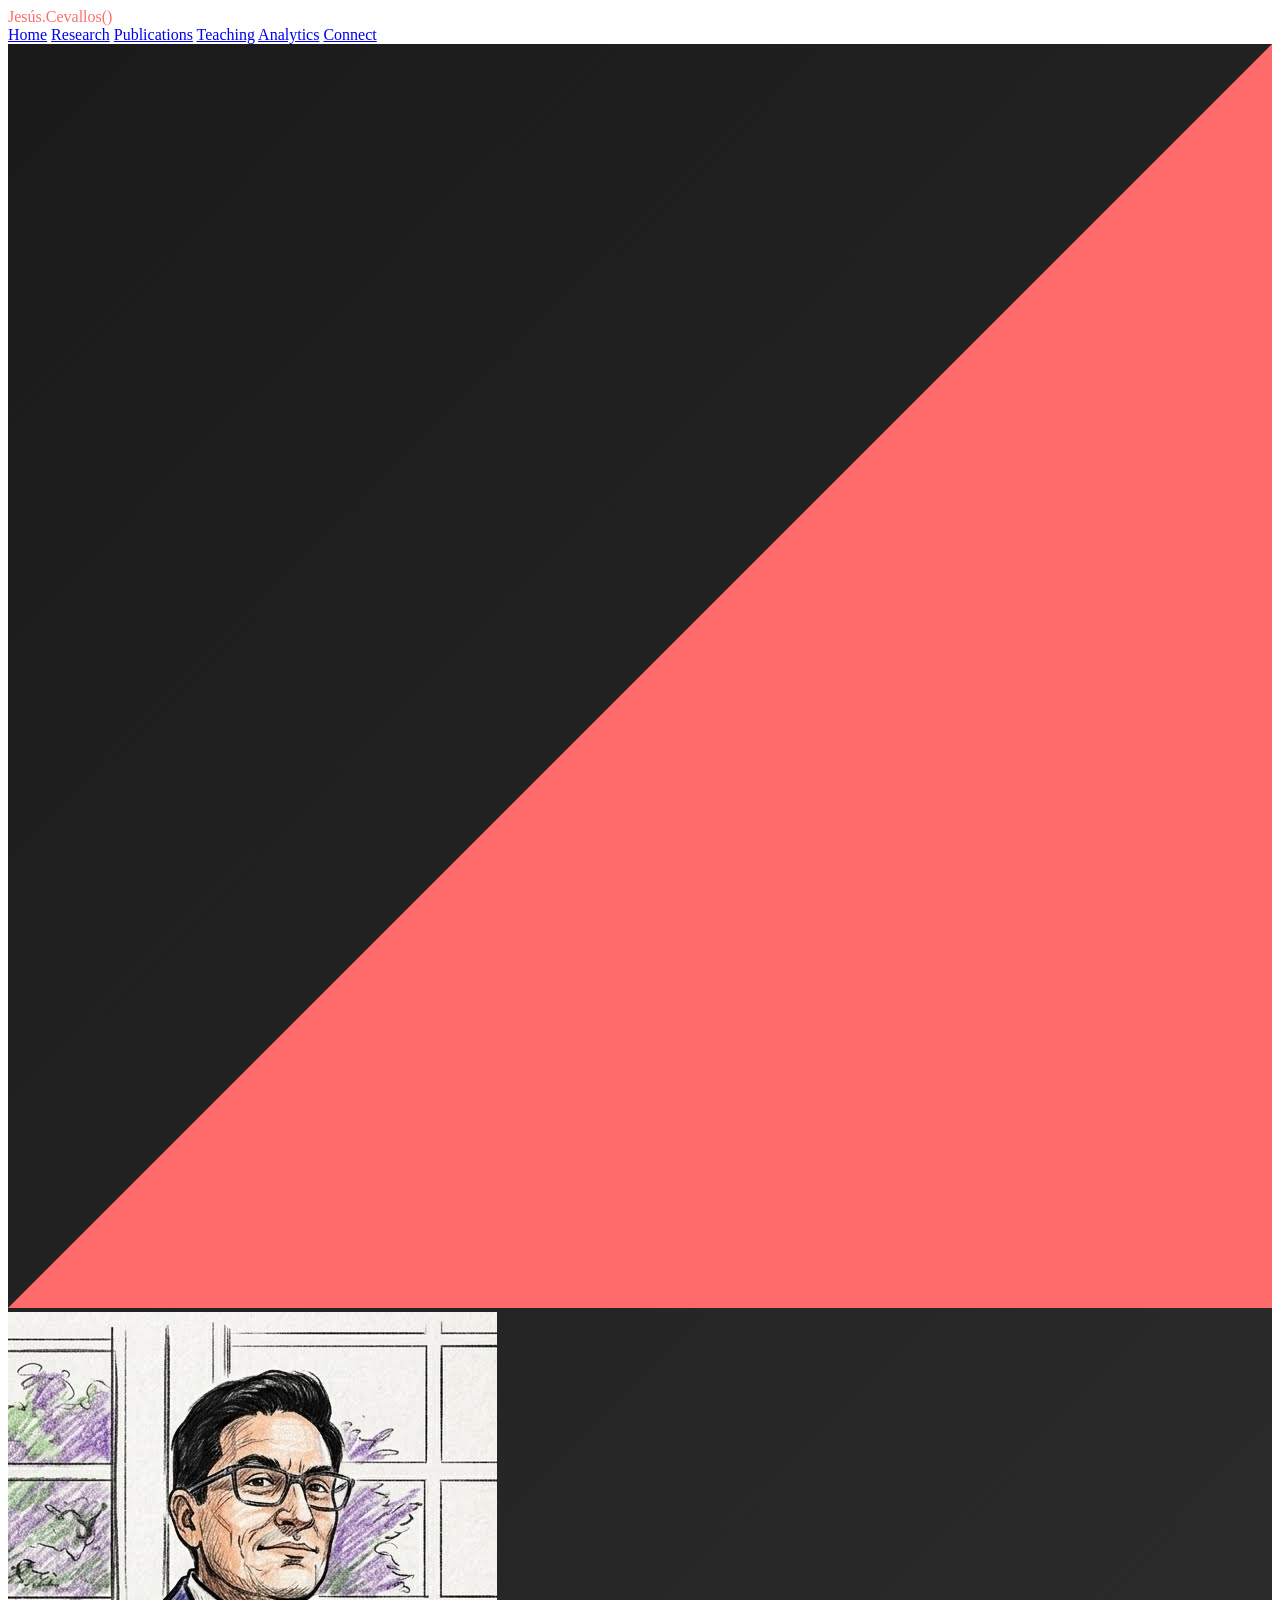
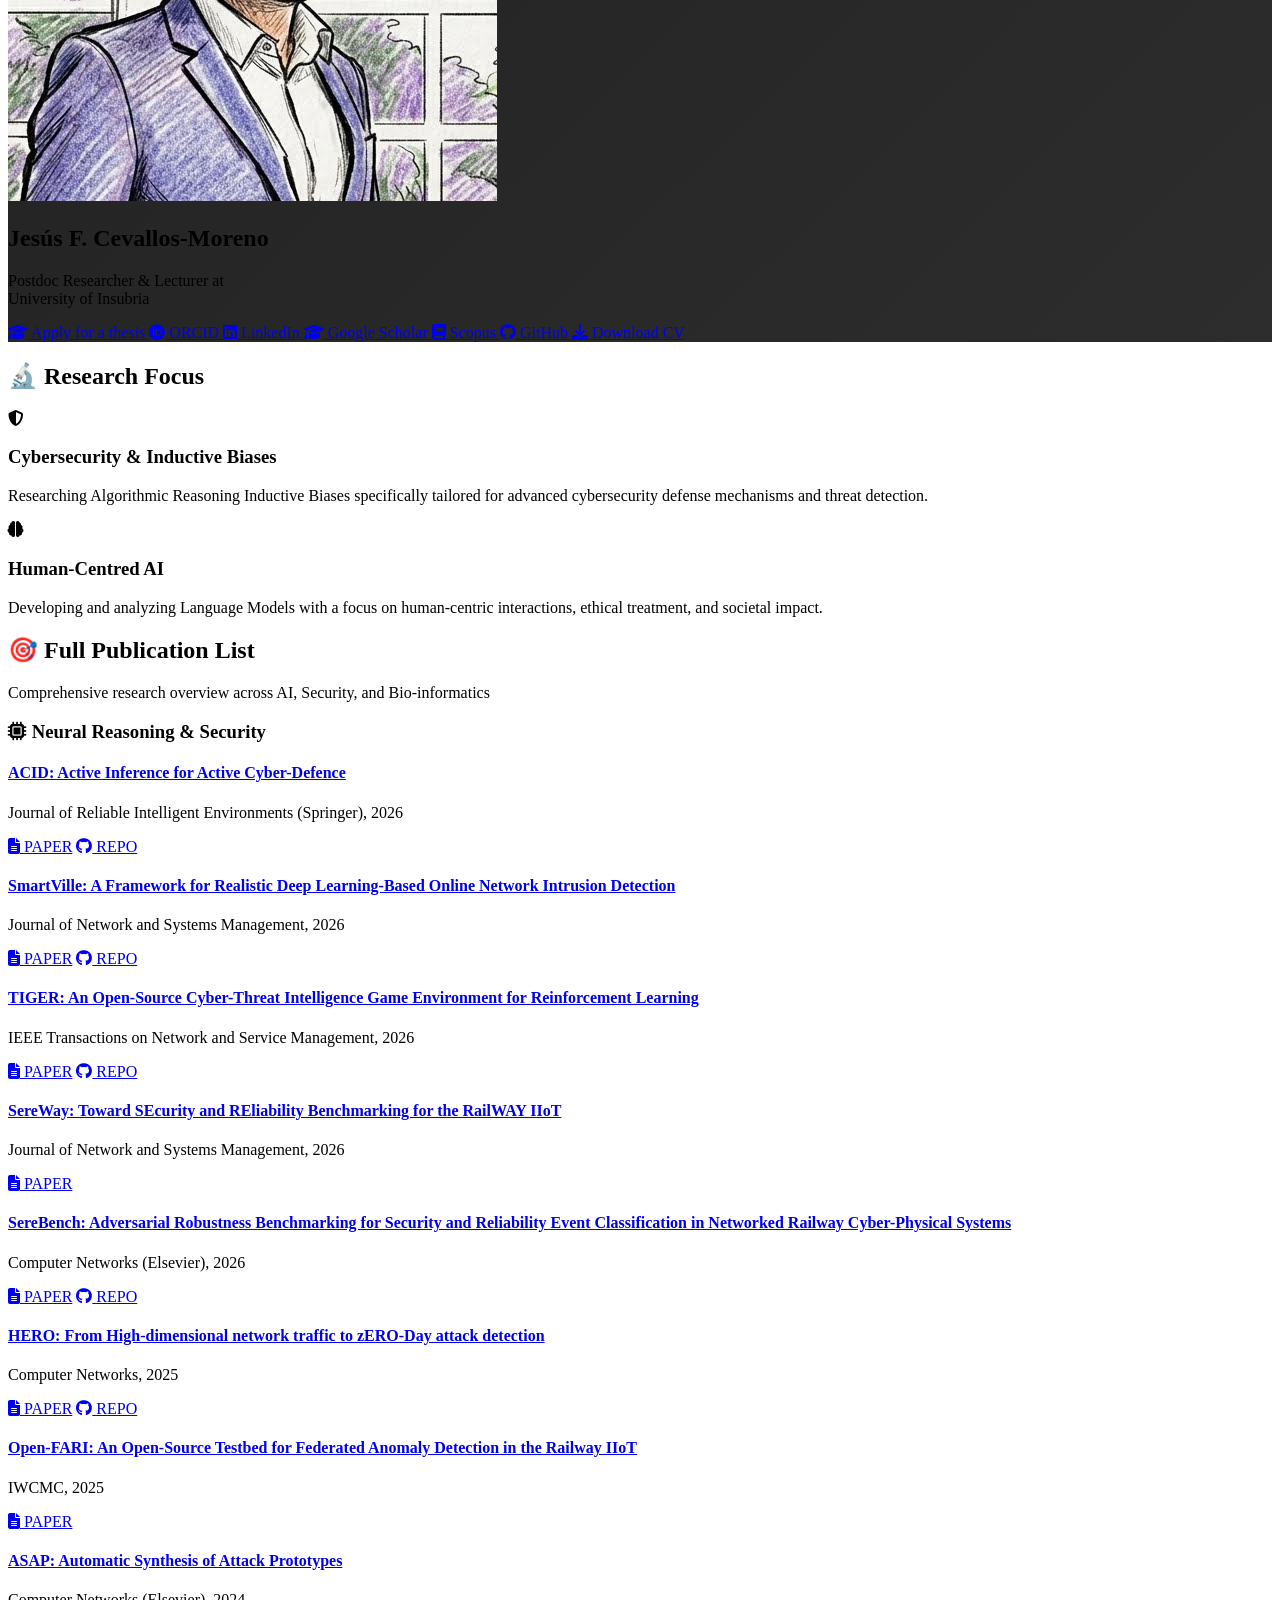
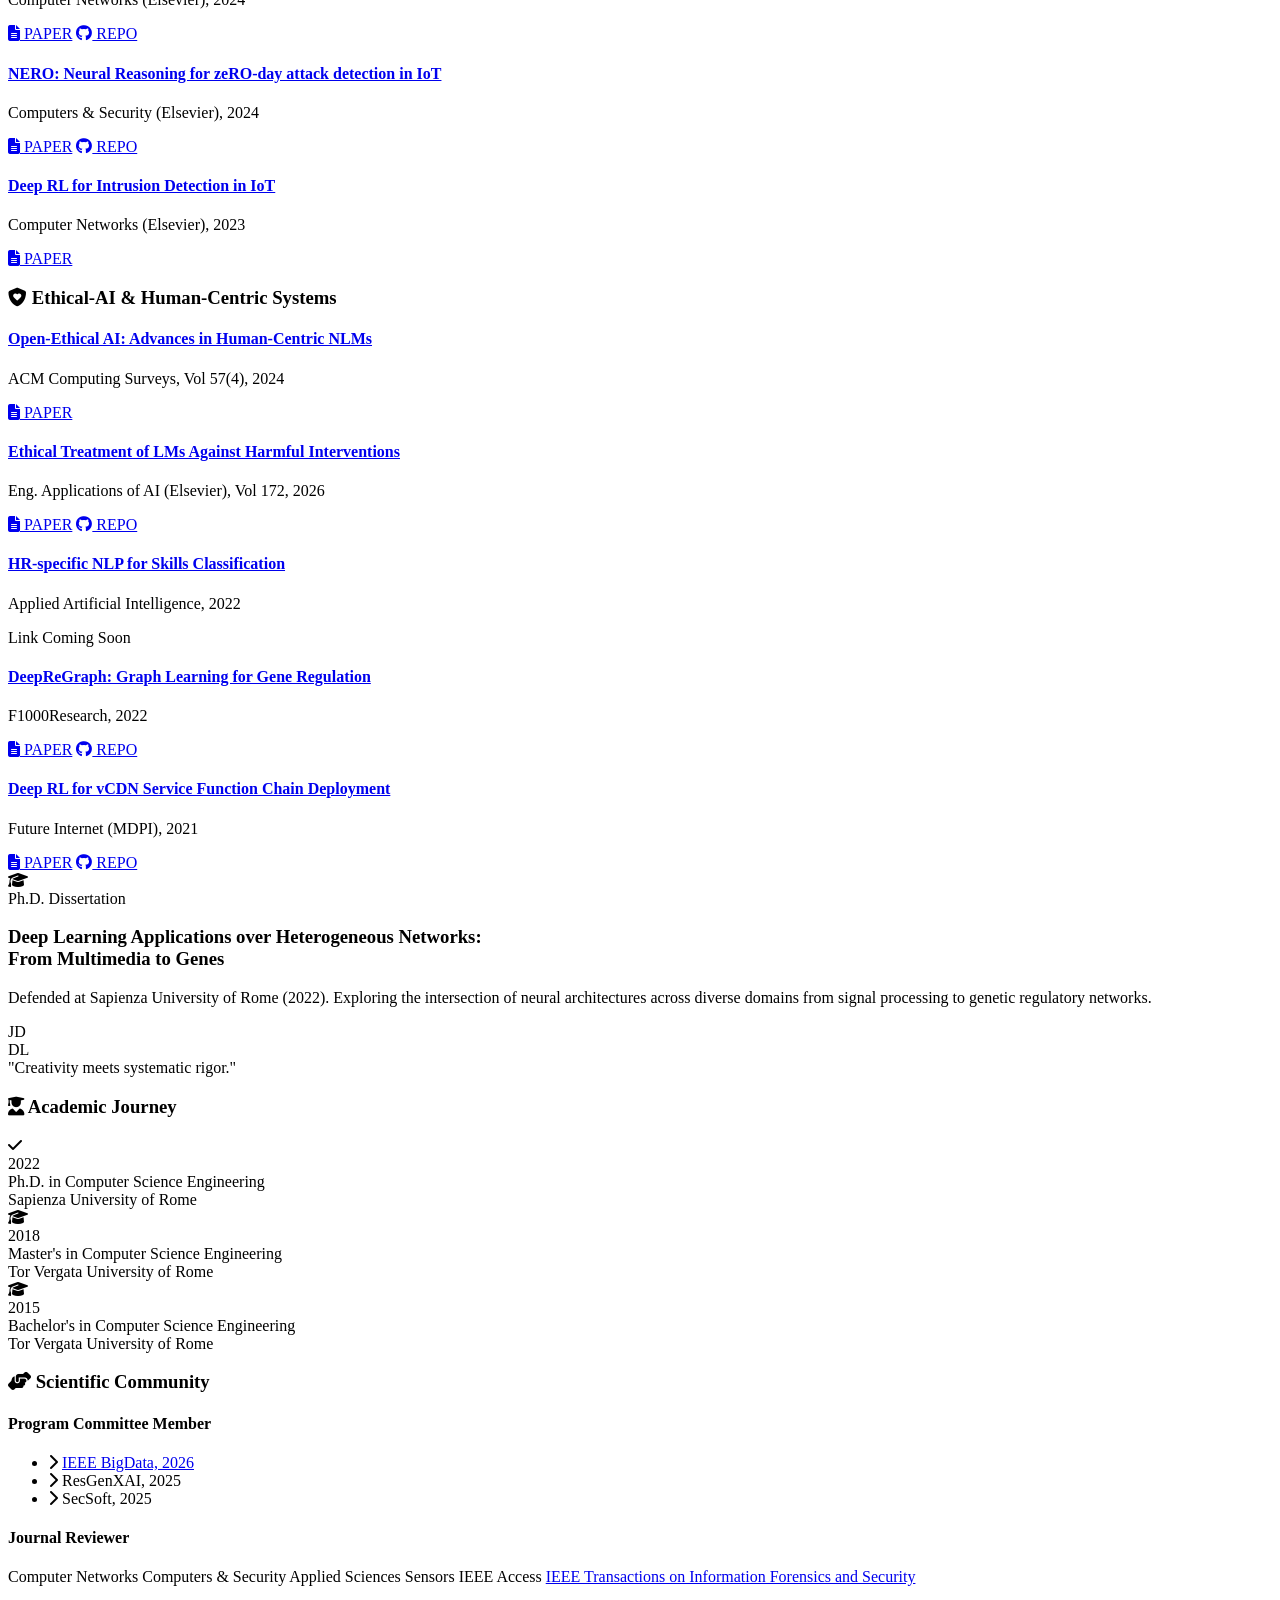
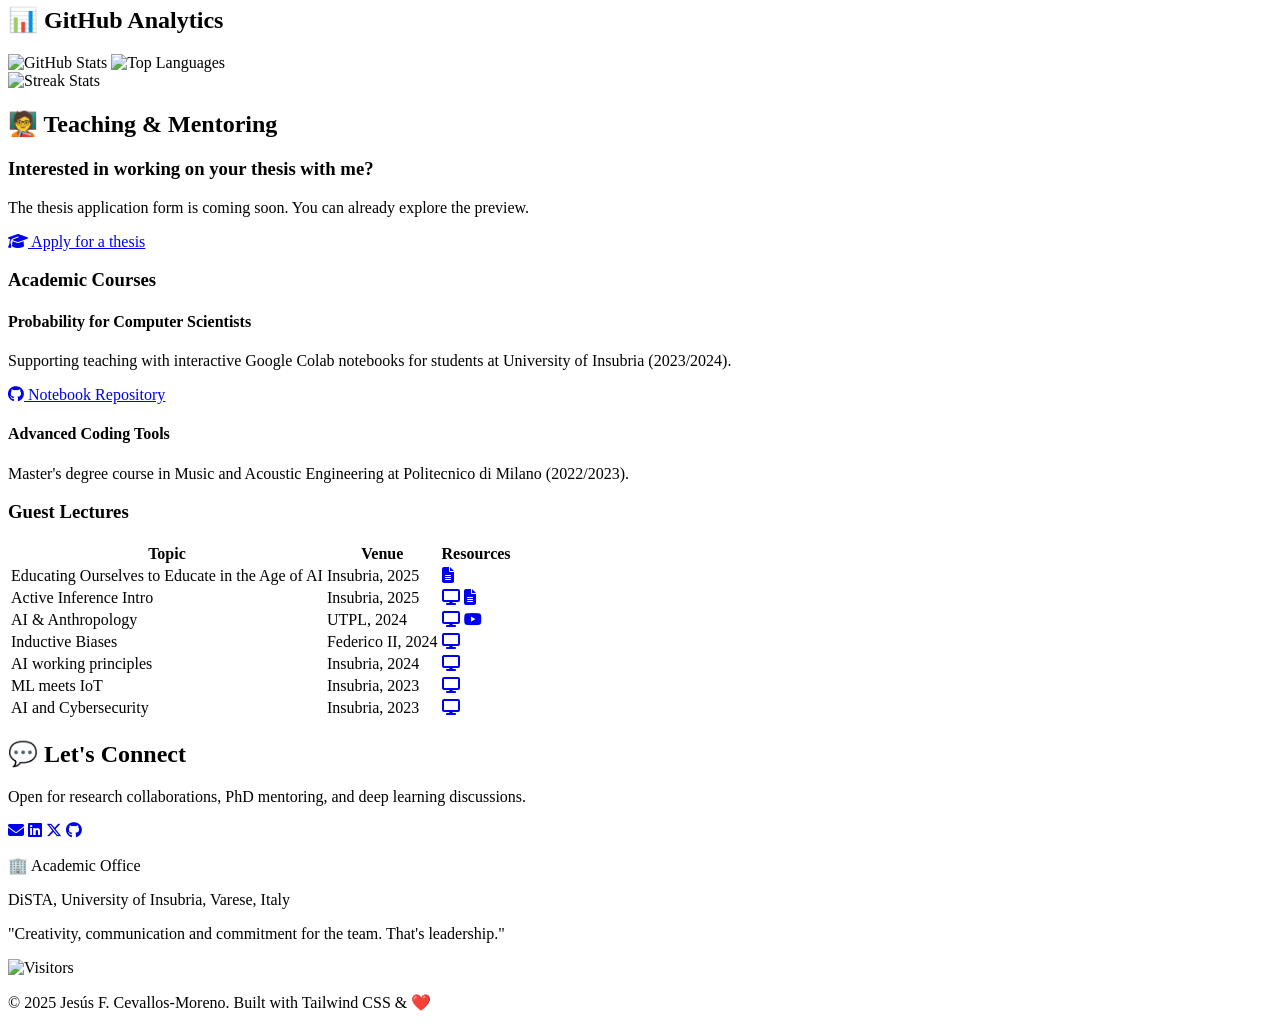
==== commit 45fd1361: "Add IEEE BigData 2026 PC membership, update thesis count and citation metrics" ====
--- a/index.html
+++ b/index.html
@@ -367,6 +367,10 @@
                         <ul class="space-y-3 mb-8">
                             <li class="flex items-start gap-2 text-sm">
                                 <i class="fa-solid fa-chevron-right text-secondary mt-1"></i>
+                                <span><a href="https://wi-lab.com/cyberchair/2026/bigdata26/index.php" target="_blank" class="hover:text-primary transition">IEEE BigData, 2026</a></span>
+                            </li>
+                            <li class="flex items-start gap-2 text-sm">
+                                <i class="fa-solid fa-chevron-right text-secondary mt-1"></i>
                                 <span>ResGenXAI, 2025</span>
                             </li>
                             <li class="flex items-start gap-2 text-sm">
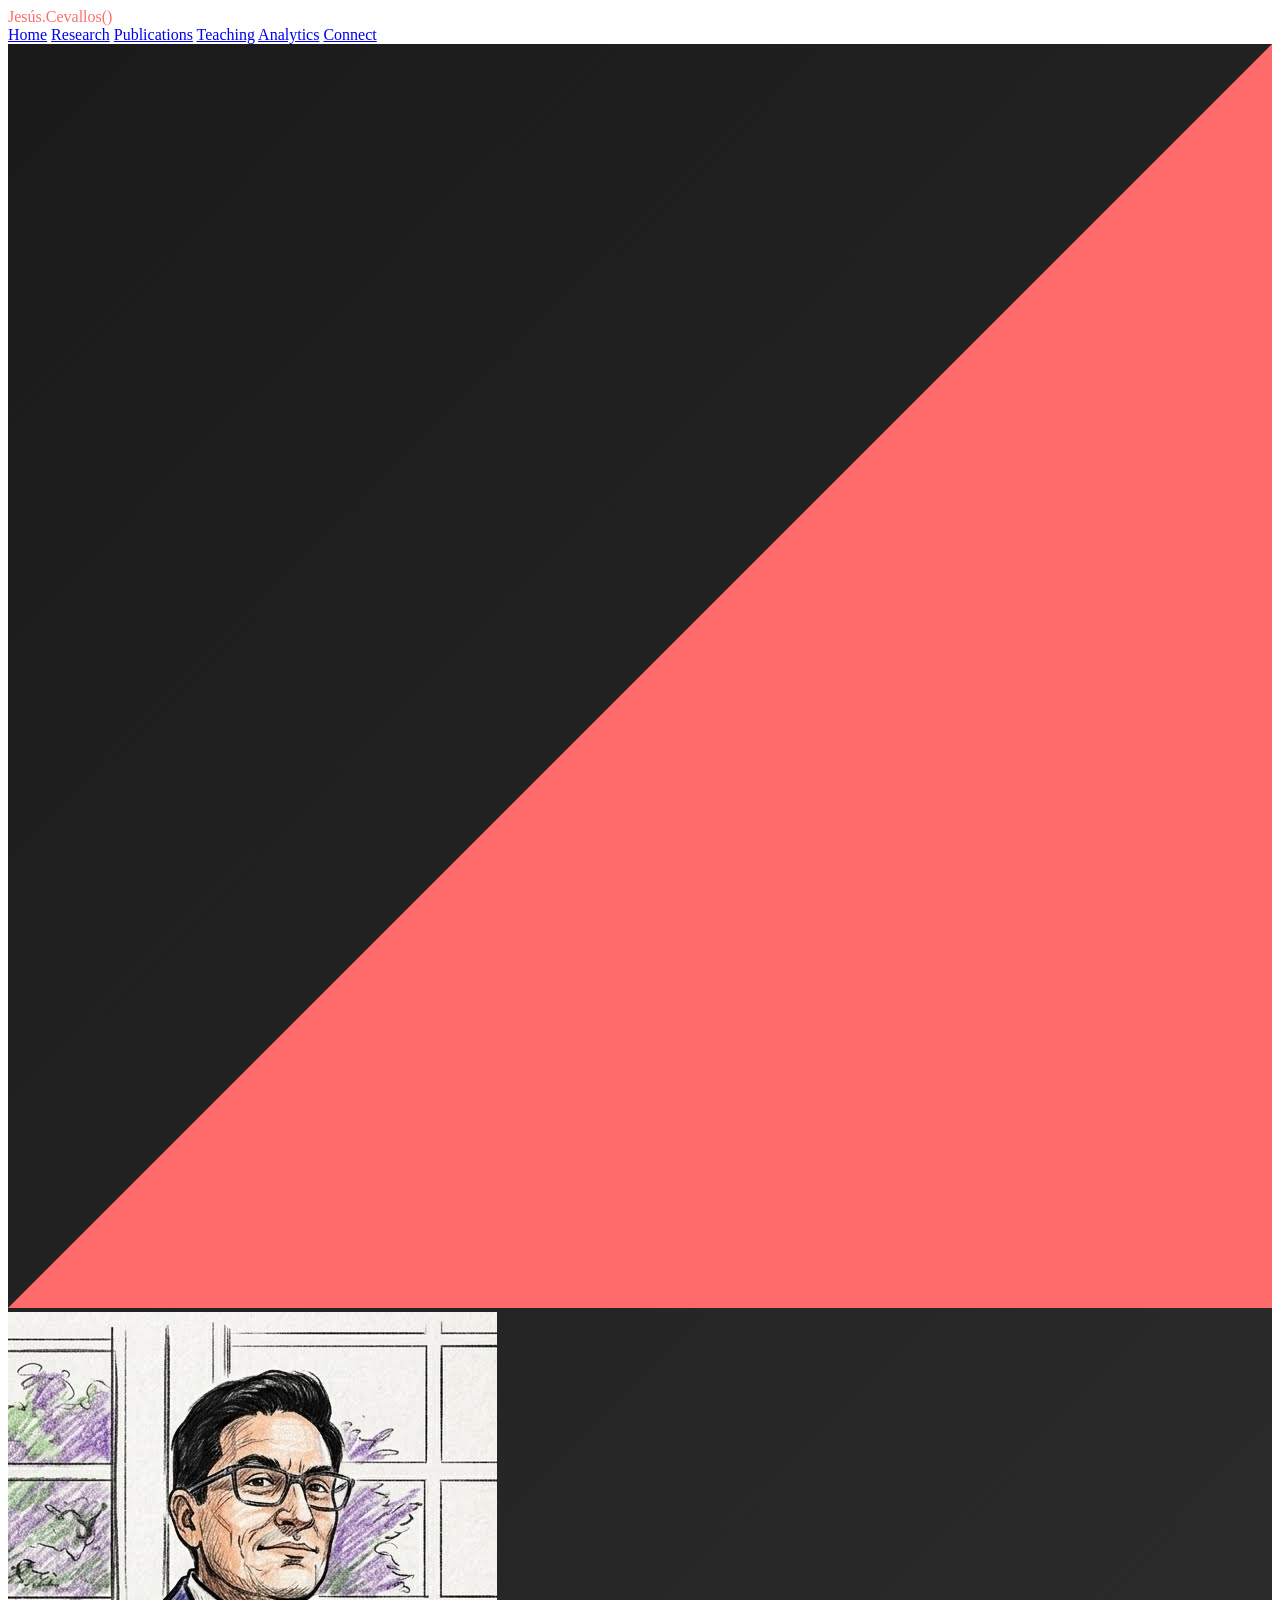
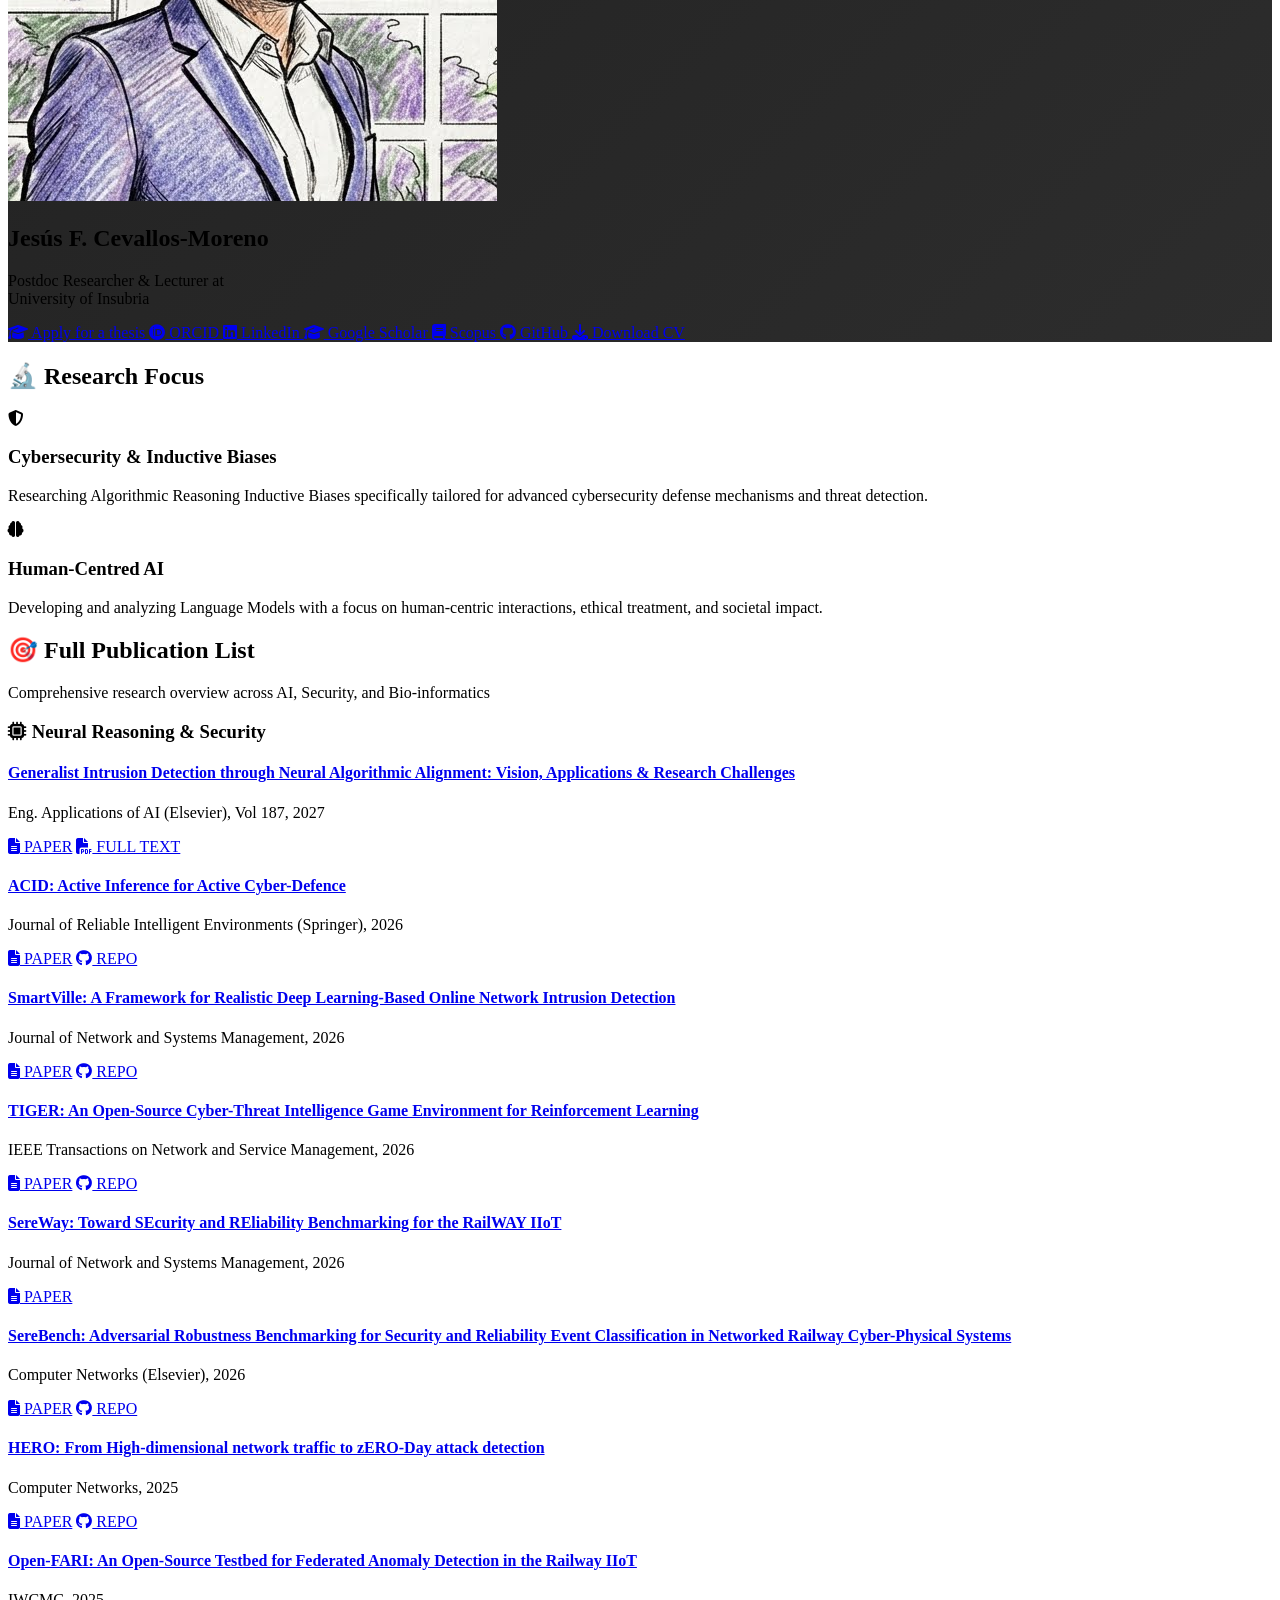
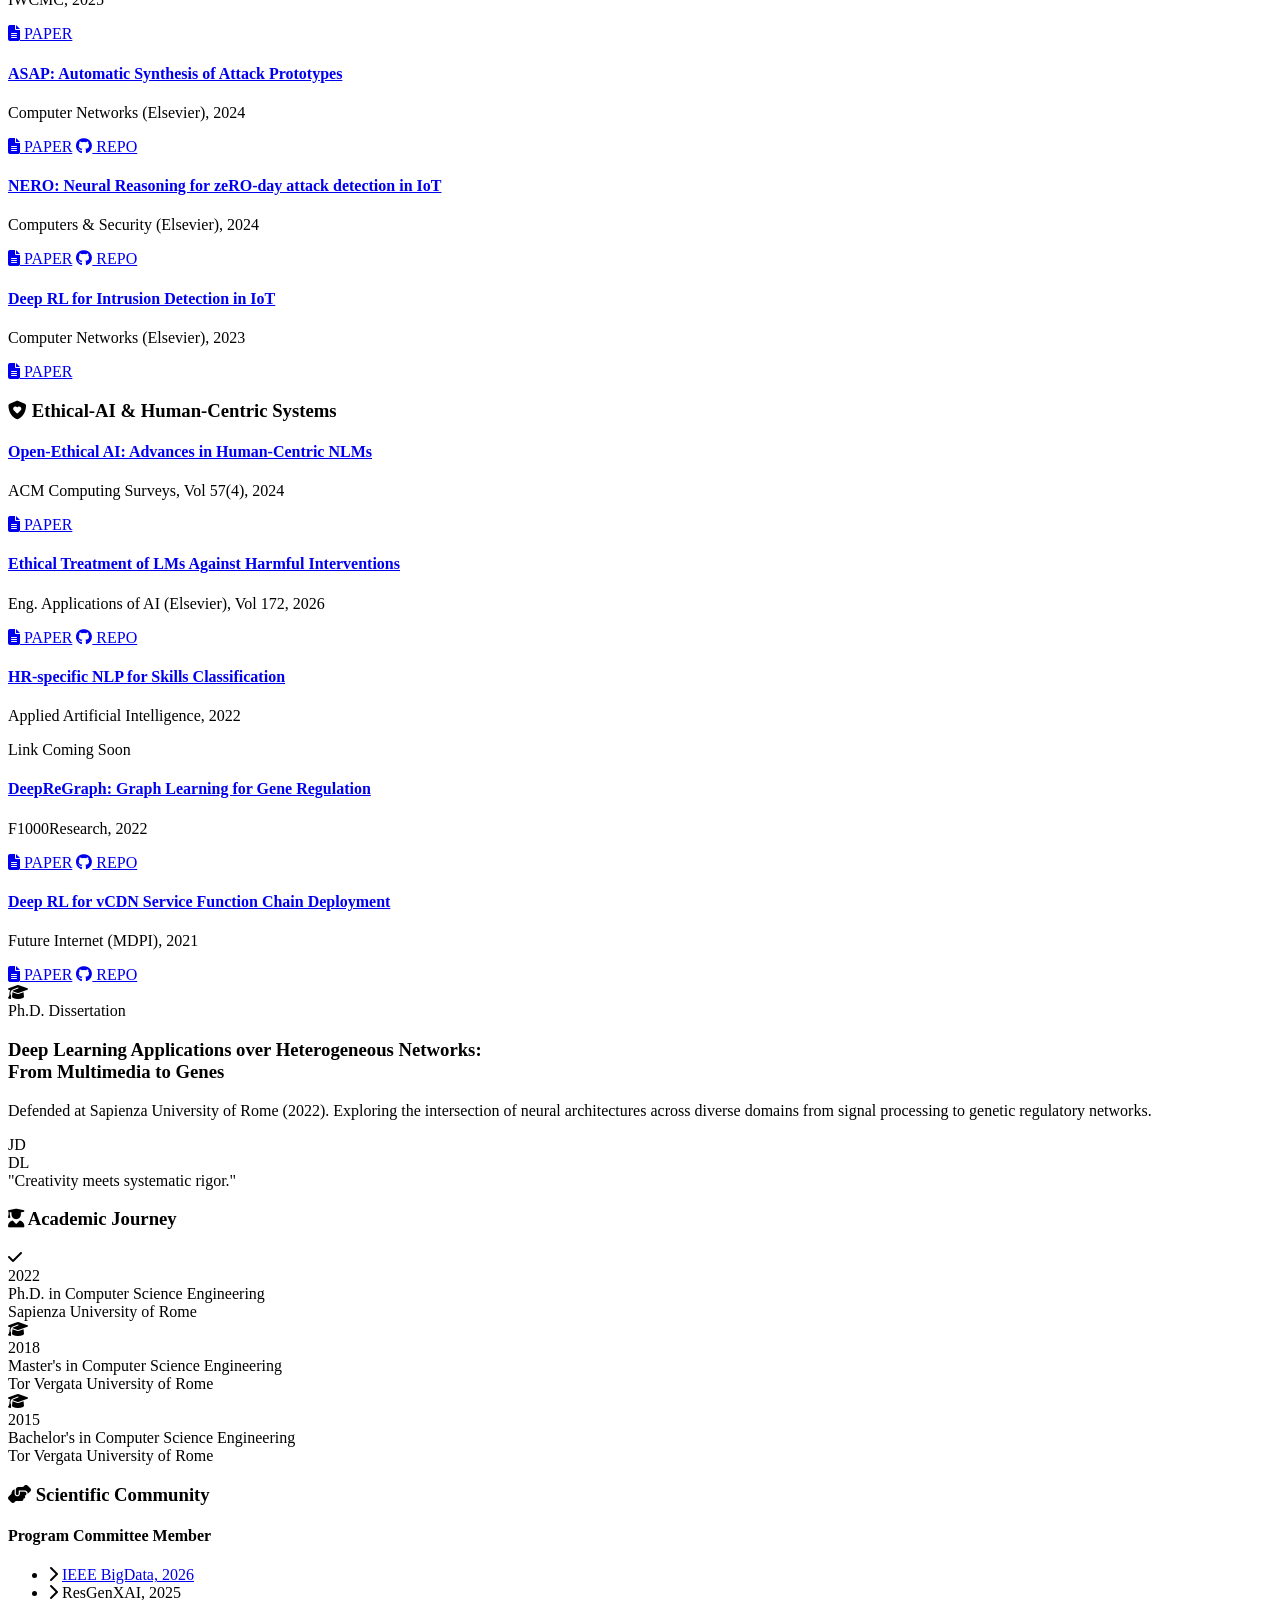
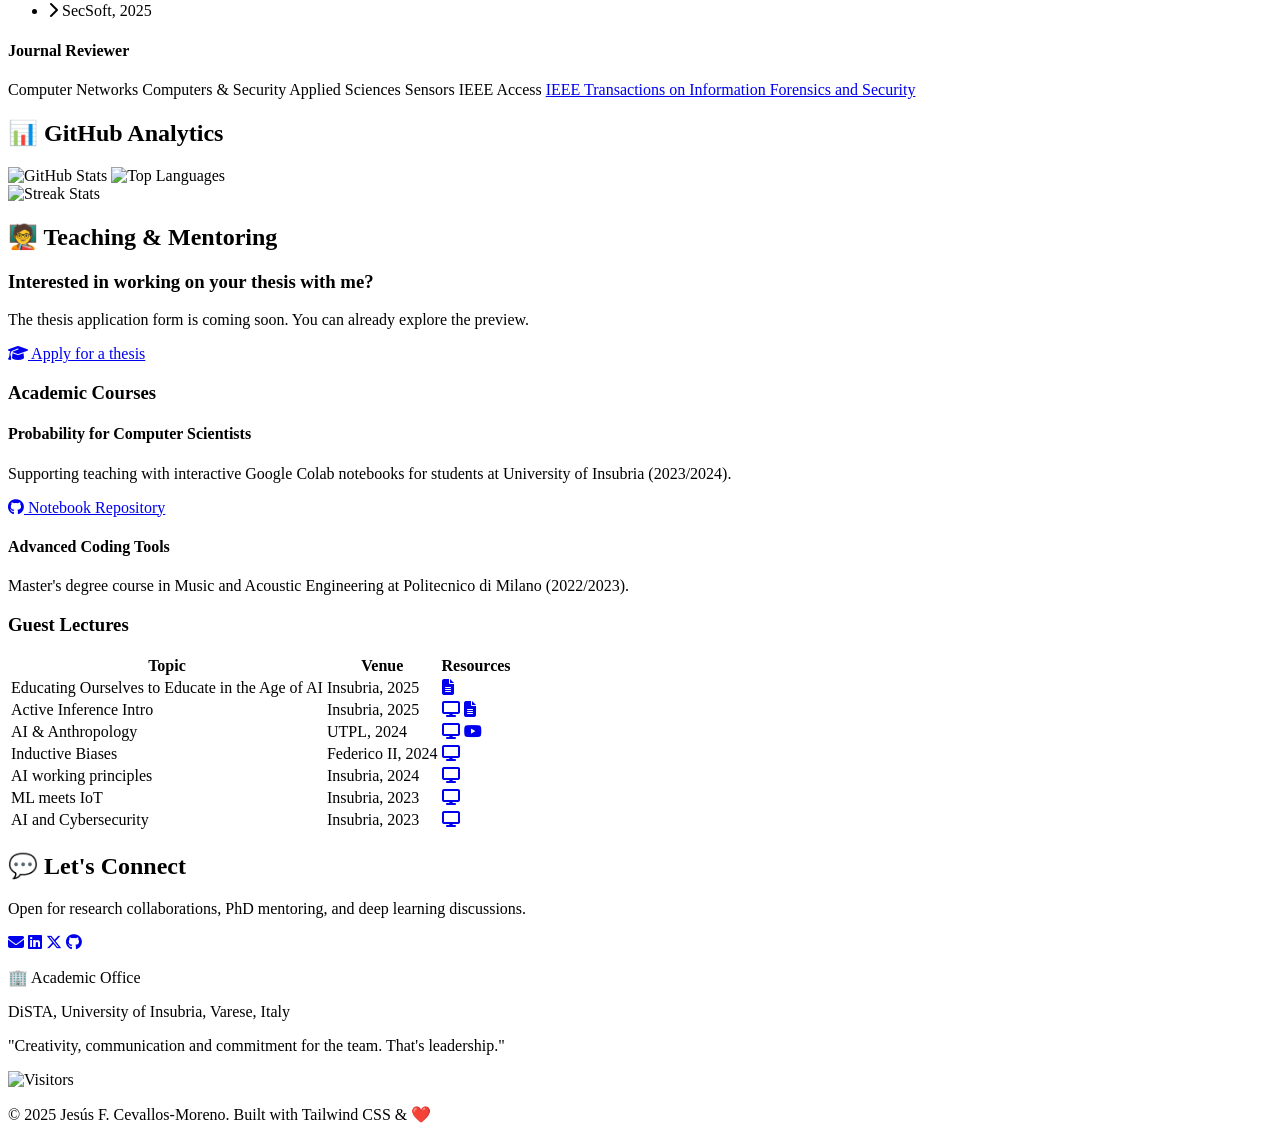
==== commit 6bdf0106: "Add EAAI 2027 generalist intrusion detection paper with full-text link" ====
--- a/index.html
+++ b/index.html
@@ -163,6 +163,14 @@
                     </h3>
                     <div class="space-y-6">
                         <div class="bg-white p-6 rounded-xl shadow-sm border-t-4 border-primary card-hover">
+                            <h4 class="font-bold text-lg mb-2"><a href="https://www.sciencedirect.com/science/article/pii/S0952197626029374" target="_blank" class="hover:text-primary transition">Generalist Intrusion Detection through Neural Algorithmic Alignment: Vision, Applications &amp; Research Challenges</a></h4>
+                            <p class="text-sm text-gray-500 italic mb-4">Eng. Applications of AI (Elsevier), Vol 187, 2027</p>
+                            <div class="flex gap-2">
+                                <a href="https://www.sciencedirect.com/science/article/pii/S0952197626029374" target="_blank" class="text-xs font-bold px-4 py-1.5 bg-blue-100 text-blue-700 rounded-full hover:bg-blue-200 transition"><i class="fa-solid fa-file-lines mr-1"></i> PAPER</a>
+                                <a href="https://drive.google.com/file/d/1kznmhqeXwxs6EieIQCMzhCSp7jNQTHto/view?usp=drive_link" target="_blank" class="text-xs font-bold px-4 py-1.5 bg-emerald-100 text-emerald-700 rounded-full hover:bg-emerald-200 transition"><i class="fa-solid fa-file-pdf mr-1"></i> FULL TEXT</a>
+                            </div>
+                        </div>
+                        <div class="bg-white p-6 rounded-xl shadow-sm border-t-4 border-primary card-hover">
                             <h4 class="font-bold text-lg mb-2"><a href="https://doi.org/10.1007/s40860-026-00278-2" target="_blank" class="hover:text-primary transition">ACID: Active Inference for Active Cyber-Defence</a></h4>
                             <p class="text-sm text-gray-500 italic mb-4">Journal of Reliable Intelligent Environments (Springer), 2026</p>
                             <div class="flex gap-2">
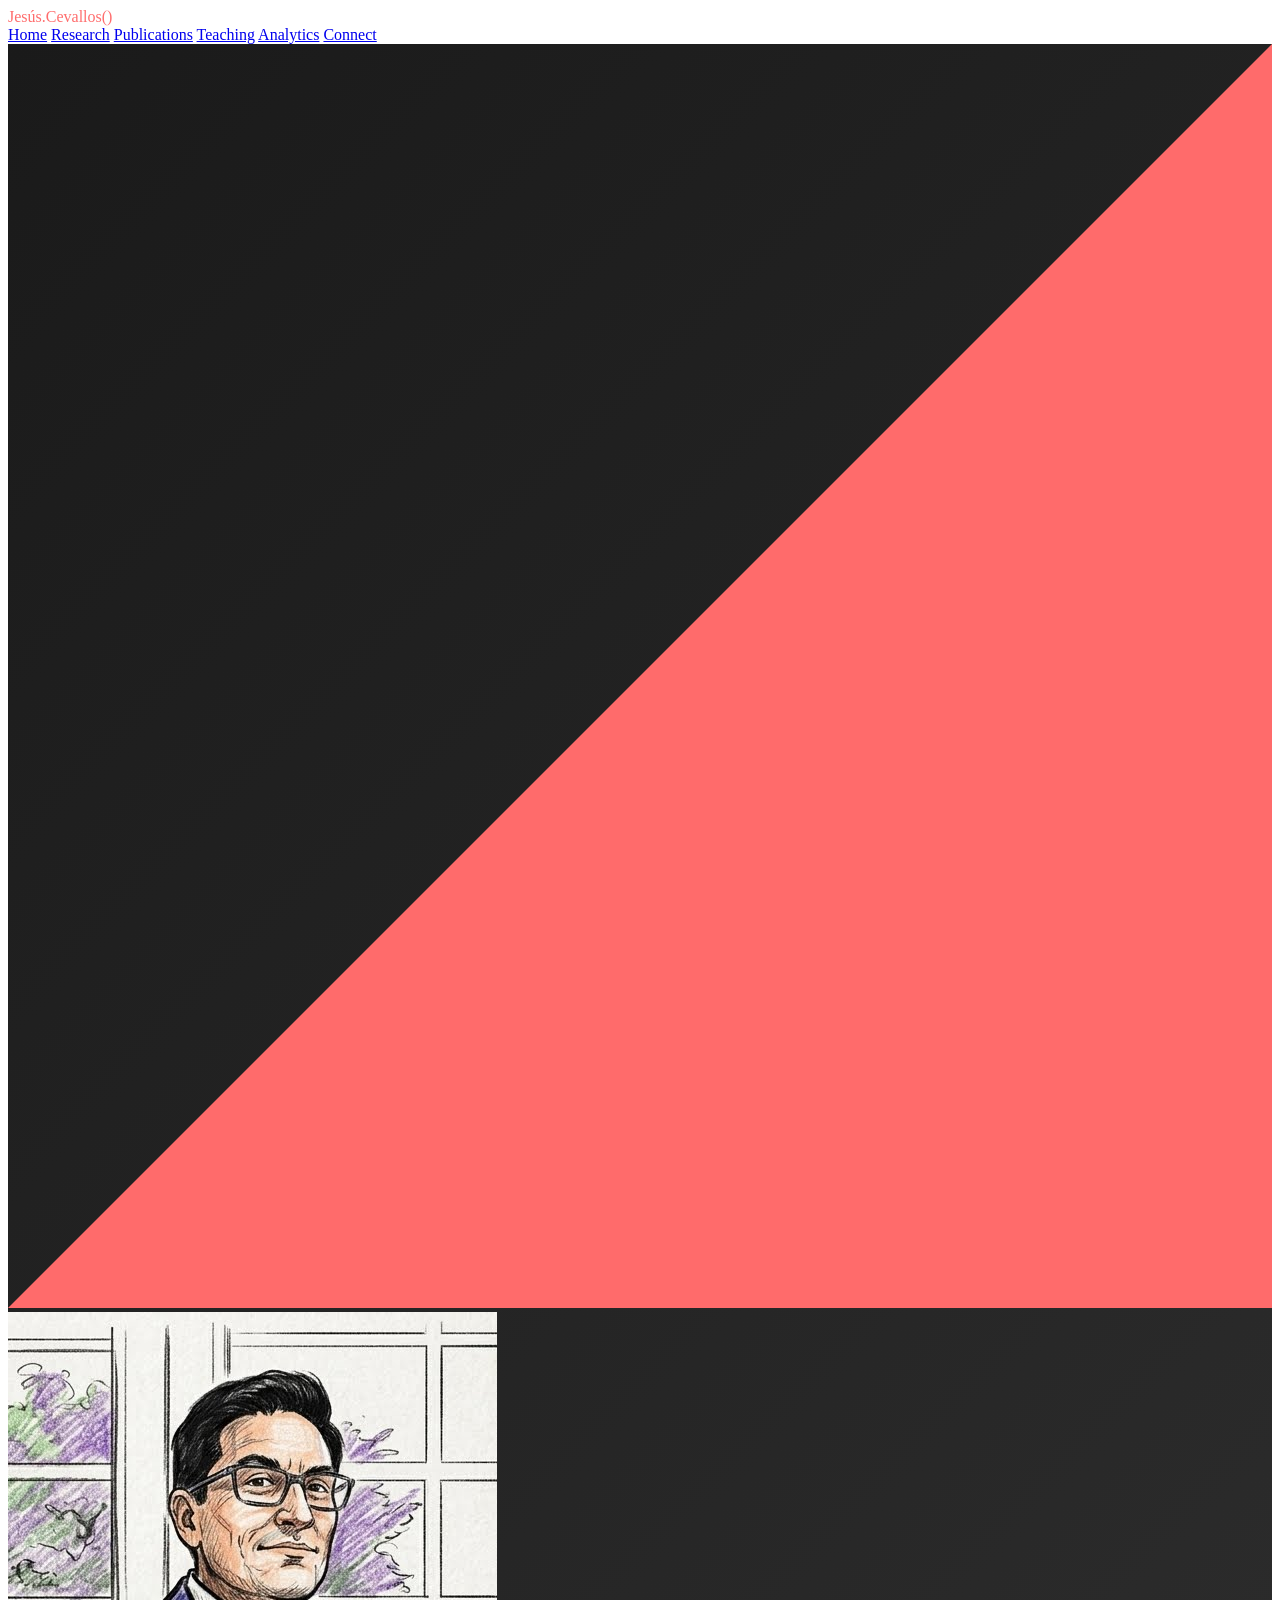
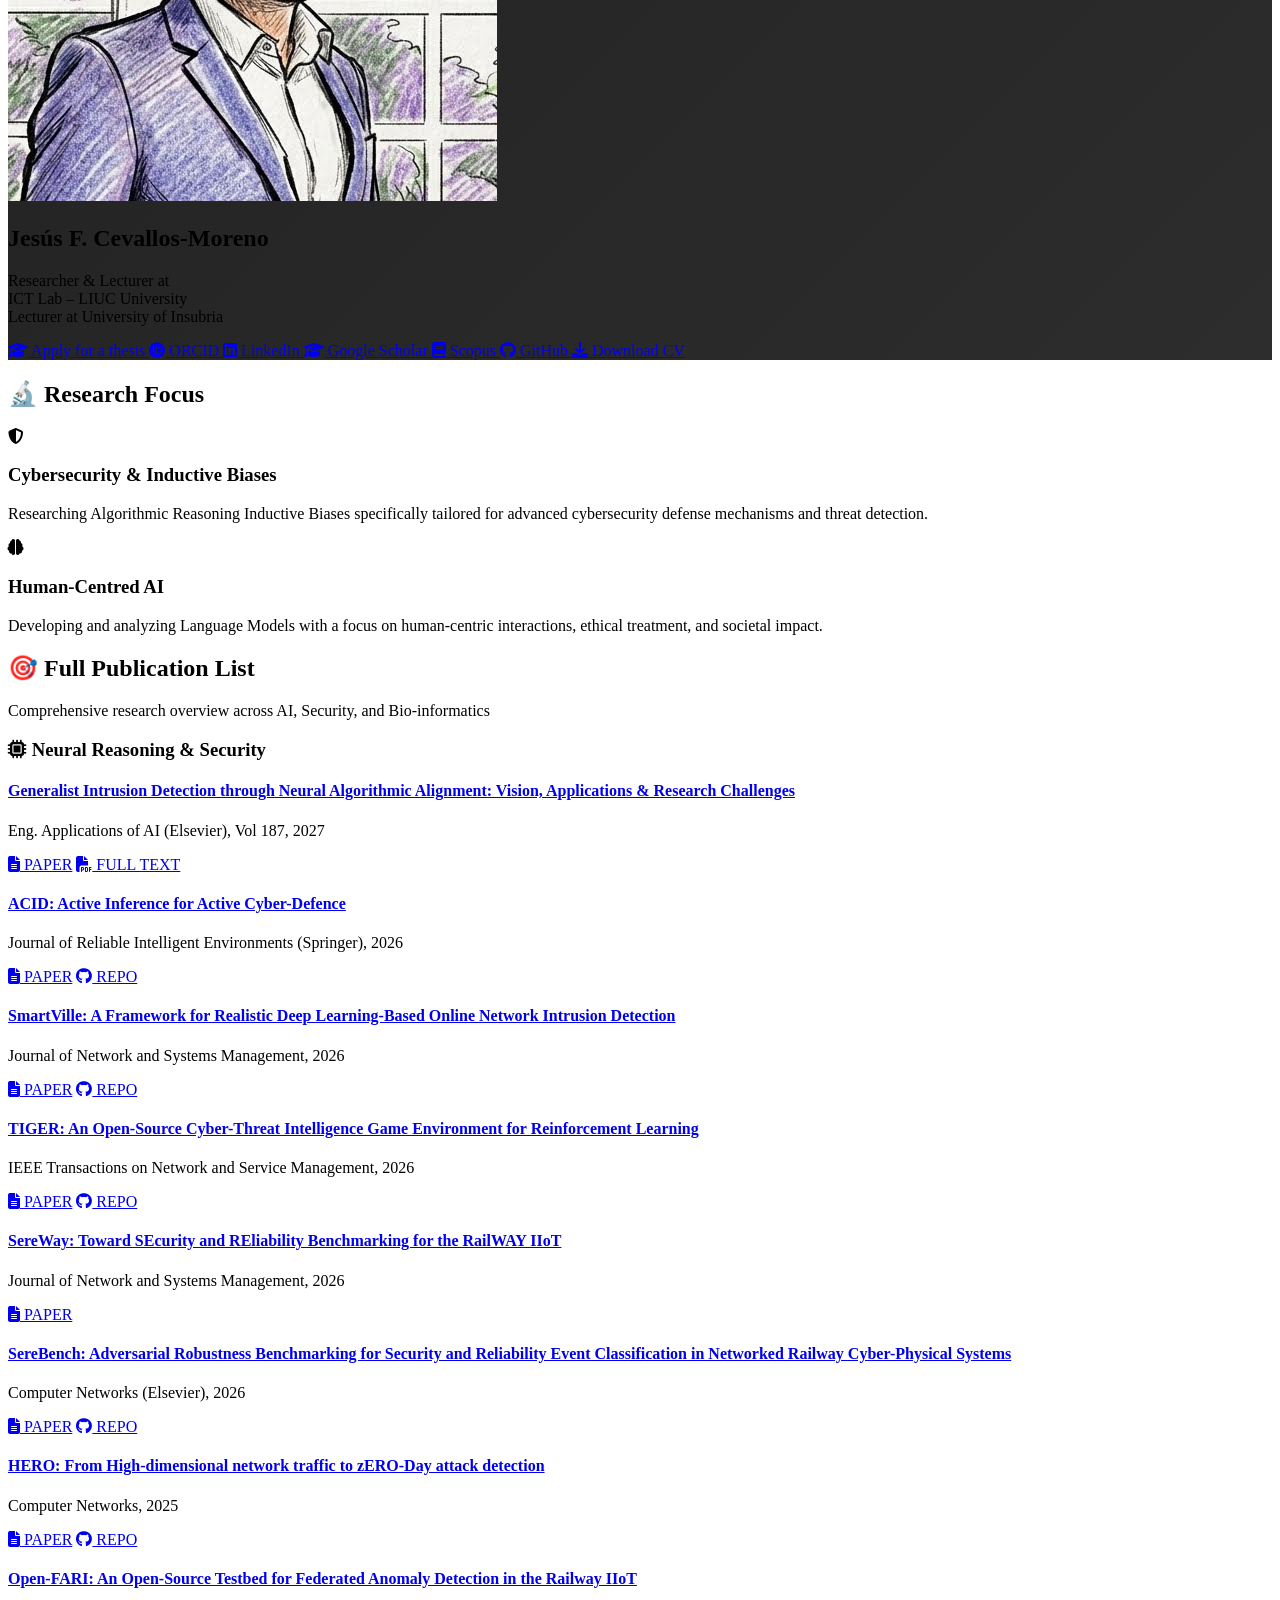
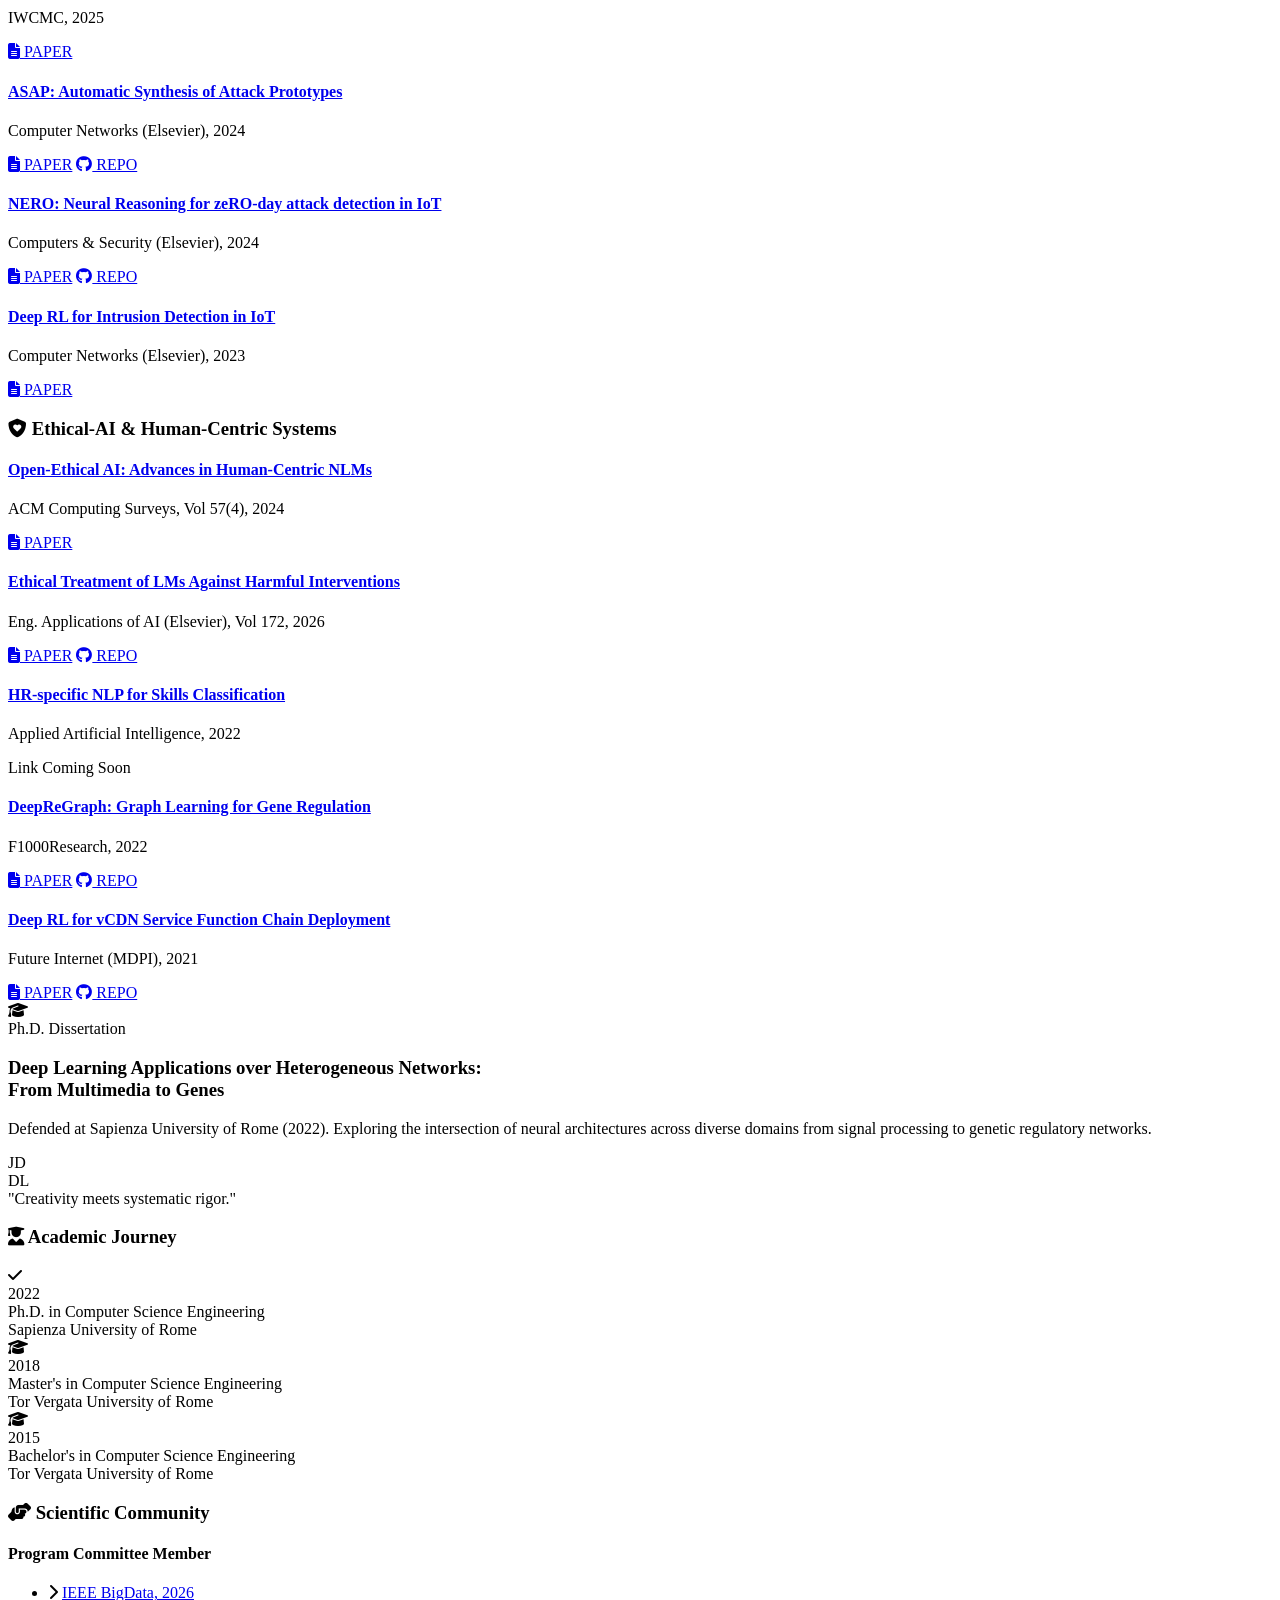
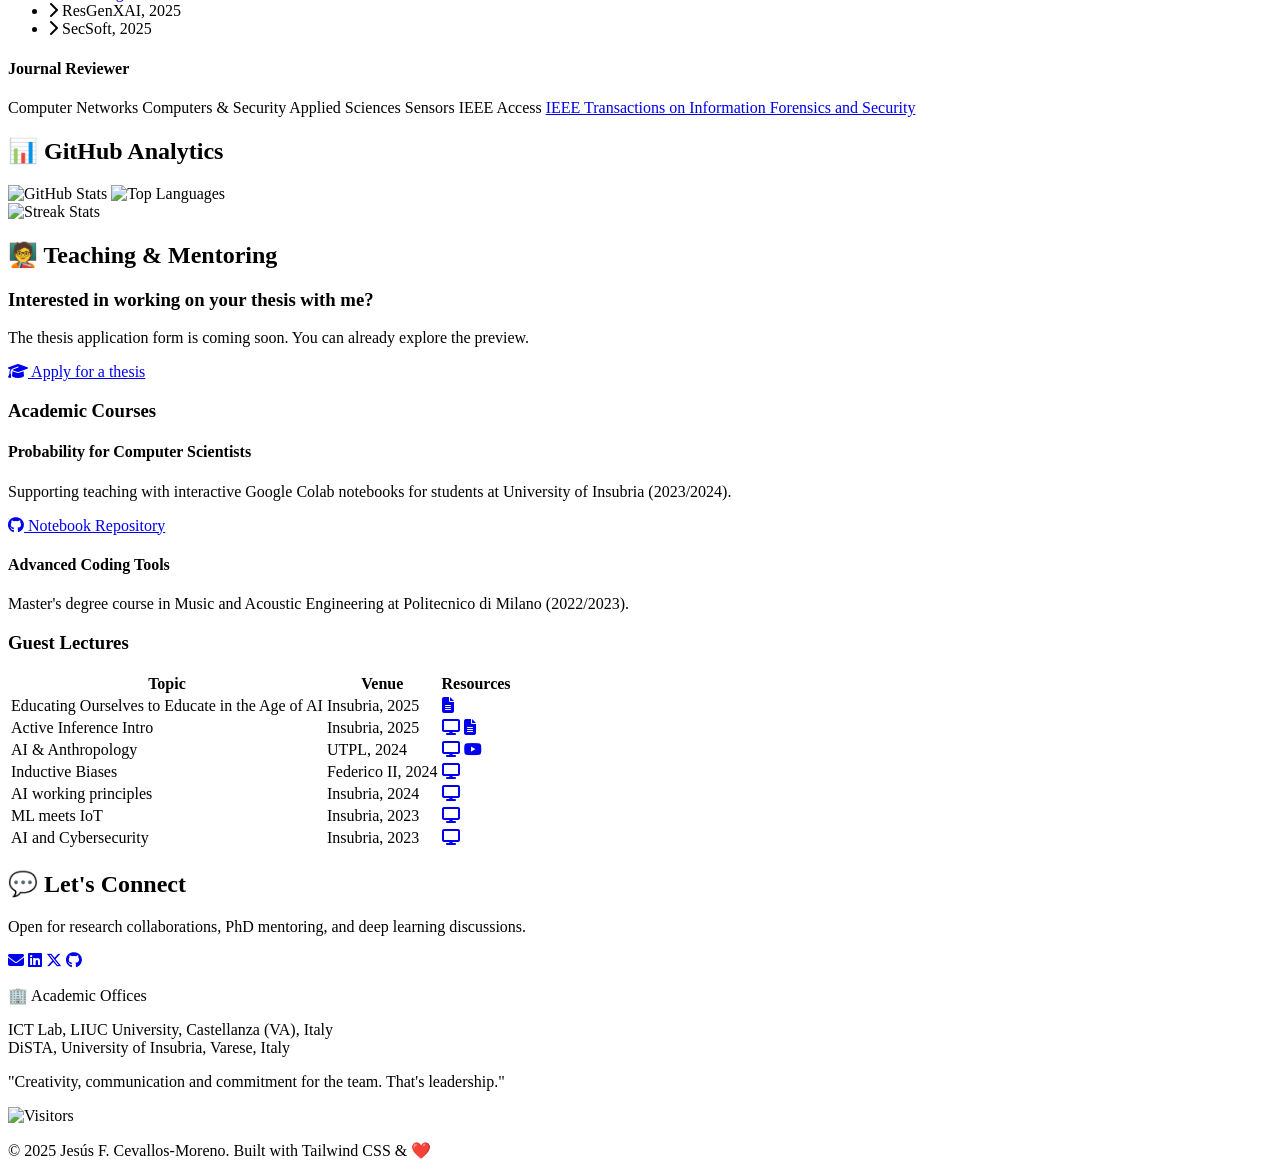
==== commit 7ff6f542: "Update affiliations: lecturer at Insubria, researcher and lecturer at LIUC ICT Lab" ====
--- a/index.html
+++ b/index.html
@@ -92,8 +92,9 @@
                         Jesús F. <span class="text-primary">Cevallos-Moreno</span>
                     </h1>
                     <p class="text-xl md:text-2xl text-gray-300 font-light mb-8 max-w-2xl">
-                        Postdoc Researcher & Lecturer at <br class="hidden md:block">
-                        <span class="text-white font-semibold underline decoration-primary underline-offset-4">University of Insubria</span>
+                        Researcher &amp; Lecturer at <br class="hidden md:block">
+                        <span class="text-white font-semibold underline decoration-primary underline-offset-4">ICT Lab – LIUC University</span><br>
+                        <span class="text-lg md:text-xl">Lecturer at University of Insubria</span>
                     </p>
                     <div class="flex flex-wrap justify-center md:justify-start gap-4">
                         <a href="tesi.html" lang="en" class="px-6 py-3 bg-primary hover:bg-opacity-90 text-white rounded-full transition flex items-center gap-2 focus-visible:outline focus-visible:outline-2 focus-visible:outline-offset-4 focus-visible:outline-white">
@@ -541,8 +542,8 @@
                     <a href="https://github.com/QwertyJacob" target="_blank" class="w-14 h-14 bg-[#181717] rounded-full flex items-center justify-center text-2xl hover:scale-110 hover:-rotate-6 transition border border-white/20 shadow-lg shadow-white/5"><i class="fa-brands fa-github"></i></a>
                 </div>
                 <div class="text-center">
-                    <p class="text-xl font-bold mb-2">🏢 Academic Office</p>
-                    <p class="text-gray-400">DiSTA, University of Insubria, Varese, Italy</p>
+                    <p class="text-xl font-bold mb-2">🏢 Academic Offices</p>
+                    <p class="text-gray-400">ICT Lab, LIUC University, Castellanza (VA), Italy<br>DiSTA, University of Insubria, Varese, Italy</p>
                 </div>
             </div>
 
